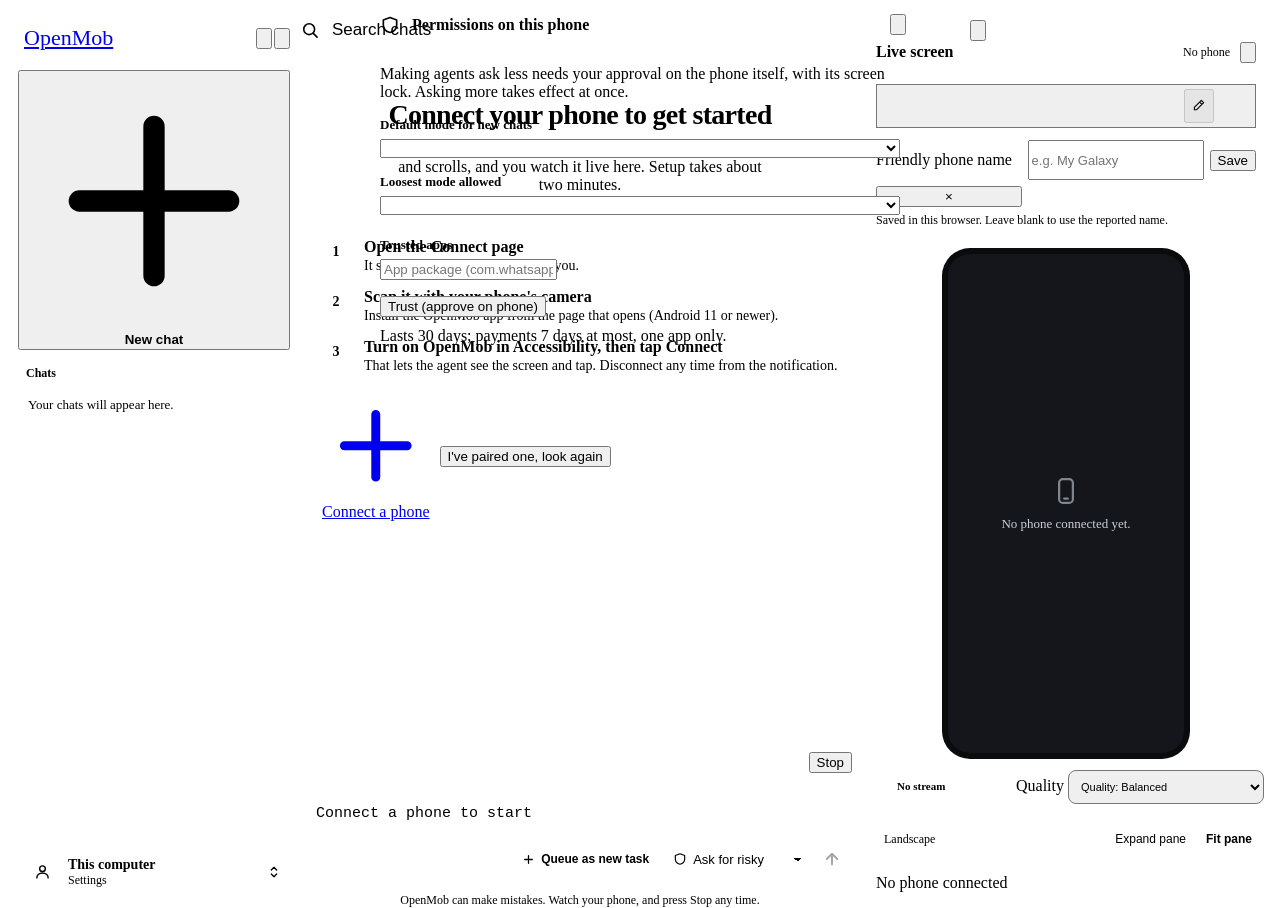
==== openmob/static/index.html @ 6496c49d "UI review fixes: honest invite-only access, screen-data disclosure, consent before Accessibility - L" ====
<!doctype html>
<html lang="en">
<head>
<meta charset="utf-8">
<meta name="viewport" content="width=device-width, initial-scale=1">
<title>OpenMob</title>
<link rel="preconnect" href="https://fonts.googleapis.com">
<link rel="preconnect" href="https://fonts.gstatic.com" crossorigin>
<link href="https://fonts.googleapis.com/css2?family=Inter:wght@400;500;600;700&family=JetBrains+Mono:wght@400;500&family=Playfair+Display:wght@600&display=swap" rel="stylesheet">
<script>try { const t = localStorage.getItem("openmob.theme"); if (t === "light" || t === "dark") document.documentElement.dataset.theme = t; } catch {}</script>
<link rel="stylesheet" href="/static/ds.css">
<style>
  /* ---------- dashboard ---------- */
  html, body { height: 100%; }
  body { display: flex; flex-direction: column; overflow: hidden; }
  .topbar { flex: none; position: relative; z-index: 30; }
  .spacer { flex: 1; }
  .topbar .select { width: auto; min-height: 38px; font-size: 14px; }
  /* The phone picker sits above the phone panel and matches the screen panel's width. */
  .device-slot { width: 100%; }
  .device-slot .select { width: 100%; }
  .nav-label { display: inline; }
  .menu { position: relative; }
  .menu summary { list-style: none; }
  .menu summary::-webkit-details-marker { display: none; }
  .menu-items { position: fixed; right: var(--gutter); top: 60px; min-width: 248px; max-width: calc(100vw - 2 * var(--gutter)); background: var(--surface); border: 1px solid var(--line); border-radius: var(--r); padding: 6px; box-shadow: var(--shadow-lg); z-index: 40; }
  .menu-items button, .menu-items a { display: flex; align-items: center; gap: 10px; width: 100%; text-align: left; padding: 8px 10px; border: 0; background: transparent; border-radius: 8px; cursor: pointer; color: var(--fg); text-decoration: none; font-size: 14px; }
  .menu-items button:hover, .menu-items a:hover { background: var(--surface-2); }
  .menu-items svg { width: 16px; height: 16px; color: var(--muted); flex: none; }
  .menu-items hr { border: 0; border-top: 1px solid var(--line); margin: 6px 4px; }
  .menu-items .who { padding: 8px 10px; color: var(--muted); font-size: 13px; overflow-wrap: anywhere; }

  /* Like Claude: a full-height sidebar (logo, toggle and search at its top, its border running top to
     bottom), and the main column with its own top bar. Collapsed, only a "show sidebar" button remains. */
  .app { flex: 1; display: flex; min-height: 0; }
  .main { flex: 1; display: flex; flex-direction: column; min-width: 0; min-height: 0; }
  .layout { flex: 1; display: flex; min-height: 0; position: relative; }
  /* No box around the top of the chat: the top bar floats on the chat's own background. */
  .main > .topbar { background: transparent; border-bottom: 0; }
  .tip.tip-right:hover::after, .tip.tip-right:focus-visible::after { left: auto; right: 0; }
  .panel-head { min-height: 40px; }
  .side-head { display: flex; align-items: center; gap: 2px; min-height: 40px; margin: -2px 0 4px 6px; }
  .side-head .brand { font-size: 22px; }
  /* Tooltips (dark chip with the shortcut), like Claude's "Show sidebar ⌘B". */
  .tip { position: relative; }
  .tip:hover::after, .tip:focus-visible::after { content: attr(data-tip) "   " attr(data-kbd); white-space: pre; position: absolute; top: calc(100% + 6px); left: 0; z-index: 70; padding: 5px 9px; border-radius: 8px; background: var(--fg); color: var(--bg); font-size: 12.5px; font-weight: 500; line-height: 1.3; pointer-events: none; box-shadow: var(--shadow); }
  .side-head .tip:last-child:hover::after, .side-head .tip:last-child:focus-visible::after { left: auto; right: 0; }

  /* Sidebar: saved chats and the developer API */
  .sidebar { width: 272px; flex: none; border-right: 1px solid var(--line); background: var(--sidebar); display: flex; flex-direction: column; padding: 12px 10px; gap: 8px; min-height: 0; }
  .sidebar.hidden { display: none; }
  .new-chat { justify-content: flex-start; font-weight: 600; }
  .developer-link { flex: none; justify-content: flex-start; }
  .side-label { color: var(--faint); font-size: 12px; font-weight: 600; margin: 8px 8px 0; }
  .chat-list { flex: 1; overflow-y: auto; display: flex; flex-direction: column; gap: 2px; min-height: 0; margin: 0 -2px; padding: 0 2px; }
  .chat-item { display: flex; align-items: center; gap: 2px; border-radius: 10px; min-width: 0; }
  .chat-item:hover, .chat-item.active { background: var(--surface-2); }
  .chat-open { flex: 1; min-width: 0; text-align: left; border: 0; background: transparent; padding: 8px 10px; border-radius: 10px; cursor: pointer; }
  .chat-item .title { font-size: 14px; white-space: nowrap; overflow: hidden; text-overflow: ellipsis; }
  .chat-item.active .title { font-weight: 600; }
  .chat-item .sub { font-size: 12px; color: var(--faint); white-space: nowrap; overflow: hidden; text-overflow: ellipsis; }
  .chat-item .act { visibility: hidden; border: 0; background: transparent; cursor: pointer; color: var(--faint); width: 30px; height: 30px; border-radius: 8px; display: inline-flex; align-items: center; justify-content: center; flex: none; }
  .chat-item .act svg { width: 15px; height: 15px; }
  .chat-item:hover .act, .chat-item.active .act, .chat-item:focus-within .act { visibility: visible; }
  .chat-item .act:hover { color: var(--fg); background: var(--surface); }
  .chat-item .act.del:hover { color: var(--bad); }
  @media (hover: none) { .chat-item .act { visibility: visible; } }
  .side-empty { color: var(--faint); font-size: 13px; padding: 8px 10px; }
  .side-foot { border-top: 1px solid var(--line); padding-top: 8px; display: grid; gap: 2px; }
  /* Search dialog (the 🔍 in the header, or ⌘K / Ctrl+K), like Claude's. */
  .search-overlay { position: fixed; inset: 0; z-index: 60; background: var(--overlay); display: flex; align-items: flex-start; justify-content: center; padding: 12vh var(--gutter) var(--gutter); }
  .search-dialog { width: min(720px, 100%); max-height: 70vh; display: flex; flex-direction: column; background: var(--surface); border: 1px solid var(--line); border-radius: var(--r-lg); box-shadow: var(--shadow-lg); overflow: hidden; }
  .search-head { display: flex; align-items: center; gap: 12px; padding: 14px 14px 14px 20px; border-bottom: 1px solid var(--line); }
  .search-head > svg { width: 20px; height: 20px; color: var(--faint); flex: none; }
  .search-head input { flex: 1; min-width: 0; border: 0; background: transparent; font-size: 17px; outline: none; padding: 6px 0; }
  .search-head input::placeholder { color: var(--faint); }
  .search-head input::-webkit-search-cancel-button { display: none; }
  .search-results { overflow-y: auto; padding: 8px; }
  .search-row { display: flex; align-items: center; gap: 12px; width: 100%; padding: 10px 12px; border: 0; border-radius: 10px; background: transparent; text-align: left; cursor: pointer; color: var(--fg); }
  .search-row[aria-selected="true"] { background: var(--surface-2); }
  .search-row > svg { width: 18px; height: 18px; color: var(--muted); flex: none; }
  .search-row .t { flex: 1; min-width: 0; white-space: nowrap; overflow: hidden; text-overflow: ellipsis; font-size: 15px; }
  .search-row .when { color: var(--faint); font-size: 13px; flex: none; }
  .search-row .enter { display: none; color: var(--faint); flex: none; }
  .search-row .enter svg { width: 16px; height: 16px; }
  .search-row[aria-selected="true"] .when { display: none; }
  .search-row[aria-selected="true"] .enter { display: inline-flex; }
  .search-empty { color: var(--faint); font-size: 14px; padding: 14px 12px; }
  @media (max-width: 560px) { .search-overlay { padding-top: 8px; } .search-dialog { max-height: 82vh; } }
  /* Account button (bottom left, like Claude): opens the account and settings menu upward. */
  .account-btn { display: flex; align-items: center; gap: 10px; padding: 8px; border-radius: 12px; cursor: pointer; color: var(--fg); }
  .account-btn:hover, .menu.account[open] .account-btn { background: var(--surface-2); }
  .acct-avatar { width: 32px; height: 32px; border-radius: 50%; background: var(--accent); color: var(--accent-ink); display: inline-flex; align-items: center; justify-content: center; font-weight: 700; font-size: 14px; flex: none; }
  .acct-avatar svg { width: 17px; height: 17px; }
  .acct-text { flex: 1; min-width: 0; display: grid; line-height: 1.25; }
  .acct-name { font-size: 14px; font-weight: 600; white-space: nowrap; overflow: hidden; text-overflow: ellipsis; }
  .acct-sub { font-size: 12px; color: var(--faint); }
  .account-btn .chev { color: var(--faint); display: inline-flex; }
  .account-btn .chev svg { width: 16px; height: 16px; }
  .menu.account .menu-items { position: absolute; top: auto; right: 0; left: 0; bottom: calc(100% + 6px); min-width: 0; max-width: none; }
  .menu.account .who { display: none; }
  .menu-label { padding: 4px 10px 2px; color: var(--faint); font-size: 12px; font-weight: 600; }
  /* "New phone added": a pairing the owner should notice, with one-click Remove. */
  .new-phone { position: fixed; top: 64px; right: var(--gutter); width: min(420px, calc(100vw - 2 * var(--gutter))); z-index: 45; background: var(--surface); border-color: var(--warn); box-shadow: var(--shadow-lg); flex-wrap: wrap; }
  .new-phone > svg { color: var(--warn); }
  .new-phone .np-text { flex: 1; min-width: 180px; }
  .new-phone .np-text b { display: block; overflow-wrap: anywhere; }
  .new-phone .np-text span { color: var(--muted); font-size: 13px; }
  .new-phone .np-actions { display: flex; gap: 8px; margin-left: auto; }
  .side-link { display: flex; align-items: center; gap: 10px; padding: 8px 10px; border-radius: 10px; color: var(--fg); text-decoration: none; font-size: 14px; }
  .side-link:hover { background: var(--surface-2); }
  .side-link svg { width: 17px; height: 17px; color: var(--muted); flex: none; }
  .side-link span.txt { flex: 1; min-width: 0; }
  .side-link small { display: block; color: var(--faint); font-size: 12px; }
  .count.warn { background: var(--warn-soft); color: var(--warn); }

  /* Conversation */
  .chat { flex: 1; display: flex; flex-direction: column; min-width: 0; }
  .thread { flex: 1; overflow-y: auto; padding: 24px var(--gutter) 8px; }
  .column { max-width: 760px; margin: 0 auto; }
  .note { text-align: center; color: var(--faint); font-size: 12px; margin: 10px 0 18px; }
  .turn { margin: 0 0 30px; }
  .user { display: flex; justify-content: flex-end; margin: 0 0 14px; }
  .user > div { background: var(--accent-soft); color: var(--fg); padding: 10px 14px; border-radius: 18px 18px 6px 18px; max-width: min(80%, 560px); overflow-wrap: anywhere; white-space: pre-wrap; }
  .user.reply { margin: 10px 0; }
  .user.reply > div { font-size: 14px; padding: 7px 12px; }
  .user.correction > div { background: var(--surface); border: 1px dashed var(--accent-line); }
  .user .tag { display: block; font-size: 11px; font-weight: 600; color: var(--accent); text-transform: uppercase; letter-spacing: .04em; margin-bottom: 2px; white-space: normal; }
  .agent { display: grid; grid-template-columns: 30px 1fr; gap: 12px; align-items: start; }
  .avatar { width: 30px; height: 30px; border-radius: 9px; background: var(--surface); border: 1px solid var(--line); color: var(--accent); display: flex; align-items: center; justify-content: center; }
  .avatar svg { width: 18px; height: 18px; }
  .avatar.spin svg { animation: spin 2.4s linear infinite; }
  @keyframes spin { to { transform: rotate(360deg); } }
  .body { min-width: 0; padding-top: 3px; }
  .turn-head { display: flex; align-items: center; gap: 8px; flex-wrap: wrap; min-height: 24px; }
  .text { overflow-wrap: anywhere; white-space: pre-wrap; margin-top: 8px; }
  .text.error { color: var(--bad); }
  .text.ask { font-weight: 600; }
  .live { display: flex; align-items: center; gap: 8px; color: var(--muted); font-size: 14px; margin-top: 8px; overflow-wrap: anywhere; }
  .live .bar-anim { width: 18px; height: 3px; border-radius: 2px; background: var(--accent); flex: none; animation: om-pulse 1.2s ease-in-out infinite; }
  .live .dots::after { content: "…"; animation: blink 1.2s steps(3) infinite; }
  @keyframes blink { 50% { opacity: .3; } }
  details.steps summary { cursor: pointer; color: var(--muted); font-size: 13px; list-style: none; display: inline-flex; gap: 8px; align-items: center; user-select: none; border-radius: 8px; padding: 2px 4px 2px 0; }
  details.steps summary:hover { color: var(--fg); }
  details.steps summary::-webkit-details-marker { display: none; }
  details.steps summary .chev { width: 14px; height: 14px; transition: transform .15s; }
  details.steps[open] summary .chev { transform: rotate(90deg); }
  .step-list { margin: 10px 0 4px 3px; padding: 2px 0 2px 14px; border-left: 2px solid var(--line); display: flex; flex-direction: column; gap: 5px; }
  .step { font-size: 13px; color: var(--muted); overflow-wrap: anywhere; }
  .step b { font-weight: 600; color: var(--fg); margin-right: 4px; }
  .step.err { color: var(--bad); }
  .answers { display: flex; gap: 8px; margin-top: 10px; flex-wrap: wrap; align-items: center; }
  .answers .or { color: var(--muted); font-size: 13px; }
  .callout.confirm { margin-top: 10px; }
  .memory-note { margin-top: 12px; padding: 12px 14px; border-radius: var(--r); background: var(--surface); border: 1px solid var(--line); font-size: 14px; display: grid; grid-template-columns: 20px 1fr; gap: 4px 10px; }
  .memory-note > svg { width: 18px; height: 18px; color: var(--accent); margin-top: 2px; }
  .memory-note .msg { overflow-wrap: anywhere; }
  .memory-note .answers, .memory-note .more { grid-column: 2; }
  .memory-note .answers { margin-top: 4px; }
  .memory-note .more { font-size: 13px; color: var(--muted); }
  .memory-note .more a { color: var(--accent); text-decoration: none; }
  .memory-note.pending { border-color: var(--accent-line); background: var(--accent-soft); }
  .foot { display: flex; align-items: center; gap: 2px; margin-top: 6px; color: var(--faint); font-size: 12px; flex-wrap: wrap; }
  .foot button { border: 0; background: transparent; color: var(--faint); cursor: pointer; width: 30px; height: 30px; border-radius: 8px; display: inline-flex; align-items: center; justify-content: center; }
  .foot button svg { width: 16px; height: 16px; }
  .foot button:hover { background: var(--surface-2); color: var(--fg); }
  .foot .fb.on { color: var(--accent); background: var(--accent-soft); }
  .foot .tokens { margin-left: 8px; font-variant-numeric: tabular-nums; }

  /* Empty and first-run states */
  .empty { max-width: 640px; margin: 10vh auto 0; text-align: center; }
  .empty h1 { font-size: 28px; line-height: 1.2; font-weight: 650; letter-spacing: -.025em; margin: 0 0 8px; }
  .empty > p { color: var(--muted); margin: 0 auto 22px; max-width: 48ch; }
  .chips { display: flex; flex-wrap: wrap; gap: 8px; justify-content: center; }
  .chips button { border: 1px solid var(--line); background: var(--surface); border-radius: var(--r-pill); padding: 8px 14px; cursor: pointer; color: var(--muted); font-size: 14px; text-align: left; }
  .chips button:hover { color: var(--fg); border-color: var(--line-strong); }
  .onboard { text-align: left; background: var(--surface); border: 1px solid var(--line); border-radius: var(--r-lg); padding: 22px; box-shadow: var(--shadow); margin-top: 6px; }
  .onboard ol { list-style: none; margin: 0 0 18px; padding: 0; display: grid; gap: 14px; counter-reset: step; }
  .onboard li { display: grid; grid-template-columns: 30px 1fr; gap: 12px; counter-increment: step; }
  .onboard li::before { content: counter(step); width: 28px; height: 28px; border-radius: 50%; background: var(--accent-soft); color: var(--accent); font-weight: 700; font-size: 14px; display: flex; align-items: center; justify-content: center; }
  .onboard li b { display: block; }
  .onboard li span { color: var(--muted); font-size: 14px; }
  .onboard .row { display: flex; gap: 10px; flex-wrap: wrap; align-items: center; }
  .onboard .row .muted { font-size: 13px; }
  .offline-callout { margin: 0 auto 20px; max-width: 640px; text-align: left; }

  /* Task bar: the running task's state, right above the composer */
  .taskbar { max-width: 760px; margin: 0 auto 8px; display: flex; align-items: center; gap: 10px; padding: 8px 8px 8px 12px; border: 1px solid var(--line); border-radius: var(--r); background: var(--surface); box-shadow: var(--shadow-sm); font-size: 14px; }
  .taskbar.warn { border-color: color-mix(in srgb, var(--warn) 45%, transparent); background: var(--warn-soft); }
  .taskbar .task-now { flex: 1; min-width: 0; white-space: nowrap; overflow: hidden; text-overflow: ellipsis; color: var(--muted); }
  .taskbar .task-meta { color: var(--faint); font-size: 13px; white-space: nowrap; font-variant-numeric: tabular-nums; }

  /* Composer */
  .composer-wrap { padding: 8px var(--gutter) 12px; flex: none; }
  .composer { max-width: 760px; margin: 0 auto; background: var(--surface); border: 1px solid var(--line-strong); border-radius: var(--r-xl); padding: 12px 10px 8px 16px; box-shadow: var(--shadow); transition: border-color .12s, box-shadow .12s; }
  .composer:focus-within { border-color: var(--accent); box-shadow: 0 0 0 3px var(--accent-soft), var(--shadow); }
  .composer textarea { width: 100%; border: 0; outline: 0; background: transparent; resize: none; min-height: 26px; max-height: 200px; padding: 2px 0; line-height: 1.5; font-size: 15px; }
  .composer textarea:focus-visible { outline: 0; }
  .composer textarea::placeholder { color: var(--faint); }
  .bar { display: flex; align-items: center; gap: 6px; margin-top: 6px; }
  .bar .hint { color: var(--muted); font-size: 12px; flex: 1; min-width: 0; overflow-wrap: anywhere; }
  .queue-toggle { border: 1px solid var(--line-strong); background: transparent; color: var(--muted); border-radius: var(--r-pill); padding: 4px 10px; font-size: 12px; font-weight: 600; cursor: pointer; white-space: nowrap; display: inline-flex; gap: 6px; align-items: center; }
  .queue-toggle svg { width: 13px; height: 13px; }
  .queue-toggle[aria-pressed="true"] { background: var(--accent-soft); color: var(--accent); border-color: var(--accent-line); }
  .model { appearance: none; -webkit-appearance: none; border: 0; background: transparent; color: var(--muted); padding: 6px 22px 6px 8px; border-radius: 8px; cursor: pointer; font-size: 13px; max-width: min(40vw, 180px); text-overflow: ellipsis; background-image: linear-gradient(45deg, transparent 50%, currentColor 50%), linear-gradient(135deg, currentColor 50%, transparent 50%); background-position: right 10px top 55%, right 6px top 55%; background-size: 4px 4px; background-repeat: no-repeat; }
  .model:hover { background-color: var(--surface-2); color: var(--fg); }
  .model optgroup { font-style: normal; font-weight: 600; }
  .mic { width: 36px; height: 36px; border-radius: 50%; border: 0; background: transparent; color: var(--muted); cursor: pointer; display: flex; align-items: center; justify-content: center; flex: none; }
  .mic svg { width: 19px; height: 19px; }
  .mic:hover { background: var(--surface-2); color: var(--fg); }
  .mic.rec { background: var(--bad); color: #fff; animation: blink 1.2s infinite; }
  .mic.busy { opacity: .5; cursor: progress; }
  .mic:disabled { opacity: .3; cursor: default; }
  .send { width: 36px; height: 36px; border-radius: 50%; border: 0; background: var(--accent); color: var(--accent-ink); cursor: pointer; display: flex; align-items: center; justify-content: center; flex: none; }
  .send svg { width: 18px; height: 18px; }
  .send:disabled { opacity: .35; cursor: default; }
  .send.stop { background: var(--fg); color: var(--bg); }
  .disclaimer { text-align: center; color: var(--faint); font-size: 12px; margin-top: 8px; }

  /* Permission mode picker, next to the model picker (like Claude Code's mode menu): when the phone
     asks you before acting. One mode per chat; the phone's default comes from its settings. */
  .mode-wrap { position: relative; flex: none; }
  .mode-chip { display: inline-flex; align-items: center; gap: 6px; border: 0; background: transparent; color: var(--muted); padding: 6px 8px; border-radius: 8px; cursor: pointer; font-size: 13px; white-space: nowrap; }
  .mode-chip:hover, .mode-chip[aria-expanded="true"] { background: var(--surface-2); color: var(--fg); }
  .mode-chip svg { width: 14px; height: 14px; flex: none; }
  .mode-chip.never { background: var(--warn-soft); color: var(--warn); font-weight: 600; }
  .mode-menu { position: fixed; width: min(360px, calc(100vw - 24px)); max-height: calc(100dvh - 24px); overflow-y: auto; overscroll-behavior: contain; background: var(--surface); border: 1px solid var(--line); border-radius: var(--r); box-shadow: var(--shadow-lg); padding: 6px; z-index: 40; }
  .mode-menu .mm-head { position: sticky; top: -6px; z-index: 1; display: flex; align-items: baseline; gap: 8px; padding: 6px 10px; background: var(--surface); border-bottom: 1px solid var(--line); }
  .mode-menu .mm-head b { font-size: 13px; }
  .mode-menu .mm-head span { color: var(--faint); font-size: 12px; margin-left: auto; }
  .mode-item { display: grid; grid-template-columns: 1fr auto 18px; column-gap: 10px; row-gap: 1px; align-items: center; width: 100%; text-align: left; padding: 8px 10px; border: 0; background: transparent; border-radius: 8px; cursor: pointer; color: var(--fg); font: inherit; }
  .mode-item:hover, .mode-item:focus-visible { background: var(--surface-2); outline: 0; }
  .mode-item .t { font-size: 14px; font-weight: 500; grid-column: 1; grid-row: 1; }
  .mode-item .d { font-size: 12px; color: var(--muted); grid-column: 1 / 3; grid-row: 2; line-height: 1.35; }
  .mode-item .k { font-size: 12px; color: var(--faint); grid-column: 3; grid-row: 1; text-align: right; font-variant-numeric: tabular-nums; }
  .mode-item .side { grid-column: 2; grid-row: 1; display: inline-flex; align-items: center; gap: 6px; }
  .mode-item .ck { width: 16px; height: 16px; color: var(--accent); }
  .mode-item .tag { font-size: 11px; color: var(--faint); border: 1px solid var(--line-strong); border-radius: var(--r-pill); padding: 0 6px; }
  .mode-menu hr { border: 0; border-top: 1px solid var(--line); margin: 6px 4px; }
  .mode-never { display: grid; grid-template-columns: 1fr auto; column-gap: 10px; row-gap: 6px; align-items: center; padding: 8px 10px; border-radius: 8px; }
  .mode-never.on { background: var(--warn-soft); }
  .mode-never .t { font-size: 14px; font-weight: 500; }
  .mode-never .d { font-size: 12px; color: var(--muted); grid-column: 1 / -1; line-height: 1.35; }
  .mode-never .spans { grid-column: 1 / -1; display: flex; gap: 6px; flex-wrap: wrap; }
  .mode-never .money { grid-column: 1 / -1; display: flex; gap: 8px; align-items: flex-start; font-size: 13px; }
  .mode-never .money input { margin-top: 2px; }
  .mode-never .money-warn { grid-column: 1 / -1; font-size: 12px; color: var(--warn); line-height: 1.35; }
  .mode-never .spans button[aria-pressed="true"] { background: var(--accent-soft); border-color: var(--accent-line); color: var(--accent); }
  .mode-status { margin: 6px 4px 2px; font-size: 13px; }
  .mode-status:empty { display: none; }
  .mode-foot { position: sticky; bottom: -6px; display: flex; justify-content: space-between; align-items: center; gap: 8px; padding: 8px 10px 6px; color: var(--faint); font-size: 12px; background: var(--surface); border-top: 1px solid var(--line); }
  .mode-foot button { border: 0; background: transparent; color: var(--accent); cursor: pointer; font: inherit; padding: 0; }
  .text.ask { white-space: pre-line; }
  #neverChip { border: 0; cursor: pointer; font: inherit; font-size: 12px; font-weight: 600; order: 9; width: 100%; justify-content: center; min-height: 26px; }
  .panel-head { flex-wrap: wrap; flex: none; }
  .panel-head h2 { white-space: nowrap; }
  .mode-foot button { white-space: nowrap; }
  /* Phone permission settings (from the mode menu or the live panel). */
  .perm-dialog { width: min(560px, 100%); }
  .perm-body { overflow-y: auto; padding: 16px 20px 20px; display: grid; gap: 16px; }
  .perm-body h3 { font-size: 13px; margin: 0 0 6px; color: var(--muted); font-weight: 600; }
  .perm-row { display: flex; gap: 10px; align-items: center; flex-wrap: wrap; }
  .perm-row .select { width: auto; flex: 1; min-width: 160px; }
  .trusted-list { display: grid; gap: 6px; }
  .trusted-item { display: flex; align-items: center; gap: 10px; padding: 8px 10px; border: 1px solid var(--line); border-radius: 10px; font-size: 13px; }
  .trusted-item .grow { flex: 1; min-width: 0; overflow-wrap: anywhere; }
  .trusted-item .sub { color: var(--muted); font-size: 12px; display: block; }
  .trusted-add { display: grid; gap: 8px; }
  .trusted-add .kinds { display: flex; gap: 12px; flex-wrap: wrap; }
  @media (max-width: 560px) {
    .taskbar { flex-wrap: wrap; }
    .taskbar .task-now { order: 9; flex-basis: 100%; }
    .taskbar .task-meta { margin-left: auto; }
  }

  /* Live screen panel */
  .panel { width: 380px; flex: none; border-left: 1px solid var(--line); background: var(--surface); padding: 24px 16px 16px; overflow-y: auto; display: flex; flex-direction: column; gap: 12px; }
  .panel { transition: width 200ms ease-out; }
  .panel.hidden { display: none; }
  .panel.landscape-expanded { width: min(58vw, 860px); max-width: calc(100vw - 320px); }
  .app:has(> .sidebar:not(.hidden)) .panel.landscape-expanded { max-width: max(380px, calc(100vw - 592px)); }
  .panel > :not(.screen-stage) { flex-shrink: 0; }
  .panel-head { display: flex; align-items: center; gap: 10px; }
  .panel-head h2 { font-size: 16px; font-weight: 600; margin: 0; flex: 1; }
  .panel-head .pill { font-size: 12px; }
  .device-slot { position: relative; }
  .device-slot::after { content: ""; position: absolute; right: 15px; top: 18px; width: 7px; height: 7px; border-right: 1.5px solid var(--muted); border-bottom: 1.5px solid var(--muted); transform: rotate(45deg); pointer-events: none; }
  .device-slot:has(.select[hidden])::after { display: none; }
  .device-slot .select { min-height: 44px; padding-right: 84px; font-size: 13px; text-overflow: ellipsis; appearance: none; }
  .device-slot .icon-btn { position: absolute; right: 42px; top: 5px; width: 30px; height: 34px; min-height: 34px; color: var(--muted); }
  .phone-name-form { display: grid; grid-template-columns: minmax(0, 1fr) auto auto; gap: 6px; align-items: center; }
  .phone-name-form small { grid-column: 1 / -1; }
  .phone-name-form .input { min-height: 34px; font-size: 13px; }
  /* Size the entire phone to the space between the picker and controls, including landscape frames. */
  .screen-stage { flex: 1; min-height: 180px; display: grid; place-items: center; padding: 8px 8px 16px; }
  .phone { background: #0a0b0d; border-radius: 28px; padding: 6px; box-shadow: var(--shadow-lg), inset 0 0 0 1px rgba(255,255,255,.12); width: 260px; max-width: 100%; }
  .phone-screen { position: relative; aspect-ratio: var(--screen-aspect, 9 / 19); border-radius: 22px; overflow: hidden; background: #14161b; }
  .phone img, .phone canvas { position: absolute; inset: 0; width: 100%; height: 100%; object-fit: contain; display: block; background: #14161b; }
  .phone-screen.blank img, .phone-screen.blank canvas { display: none; }
  /* Stream measurements and quality live together, outside the phone's screen. */
  .screen-meta { display: grid; grid-template-columns: minmax(0, 1fr) auto; align-items: center; gap: 10px; width: 100%; padding: 8px; border: 1px solid var(--line); border-radius: 10px; background: var(--surface-2); }
  .screen-info { min-width: 0; color: var(--muted); font-size: 11px; font-variant-numeric: tabular-nums; line-height: 1.6; overflow-wrap: anywhere; }
  .stream-status { display: flex; align-items: center; gap: 7px; }
  .stream-status::before { content: ""; width: 6px; height: 6px; border-radius: 50%; background: var(--faint); flex: none; }
  .screen-info[data-state="active"] .stream-status::before { background: var(--ok); }
  .screen-info[data-state="paused"] .stream-status::before { background: var(--warn); }
  .stream-detail { display: block; margin-left: 13px; white-space: nowrap; }
  .screen-info b { font-weight: 600; color: var(--fg); }
  .screen-quality { min-width: 0; }
  .screen-meta .select { width: 196px; max-width: 100%; min-height: 34px; padding: 4px 8px; font-size: 11px; border-radius: 8px; }
  .landscape-layout { grid-column: 1 / -1; display: flex; align-items: center; flex-wrap: wrap; gap: 8px; padding-top: 10px; border-top: 1px solid var(--line); }
  .landscape-layout > span { flex: 1; color: var(--muted); font-size: 12px; }
  .layout-toggle { display: flex; gap: 2px; padding: 3px; border: 1px solid var(--line); border-radius: 9px; }
  .layout-toggle button { border: 0; border-radius: 6px; padding: 5px 9px; background: transparent; font-size: 12px; color: var(--muted); cursor: pointer; white-space: nowrap; }
  .layout-toggle button[aria-pressed="true"] { background: var(--surface); color: var(--fg); box-shadow: var(--shadow-sm); font-weight: 600; }
  .screen-notice { border-radius: 10px; padding: 10px 12px; color: var(--warn); background: var(--warn-soft); font-size: 12px; overflow-wrap: anywhere; }
  .phone-notices { display: grid; gap: 8px; }
  .phone-notices:not(:has(> :not([hidden]))) { display: none; }
  .phone-notices .pill { justify-self: start; max-width: 100%; white-space: normal; text-align: left; }
  @media (max-width: 360px) {
    .screen-meta { grid-template-columns: minmax(0, 1fr); }
    .screen-meta .select { width: 100%; }
  }
  .screen-overlay { position: absolute; inset: 0; display: flex; flex-direction: column; align-items: center; justify-content: center; gap: 10px; padding: 20px; text-align: center; color: #c9ced8; font-size: 13px; }
  .screen-overlay svg { width: 30px; height: 30px; opacity: .6; }
  .status { display: flex; align-items: center; gap: 8px; font-weight: 600; font-size: 14px; }
  .dot { width: 9px; height: 9px; border-radius: 50%; background: var(--faint); flex: none; }
  .dot.idle { background: var(--ok); }
  .dot.running { background: var(--accent); animation: blink 1.2s infinite; }
  .dot.asking { background: var(--warn); }
  .dot.offline { background: var(--bad); }
  .panel-info { display: grid; gap: 2px; }
  .panel-info:not(:has(small:not(:empty))) { display: none; }
  .panel small { display: block; color: var(--muted); font-size: 12px; overflow-wrap: anywhere; }
  .panel small:empty { display: none; }

  .scrim { position: fixed; inset: 0; background: var(--overlay); z-index: 45; }
  @media (max-width: 900px) {
    .sidebar { position: fixed; left: 0; top: 0; bottom: 0; z-index: 50; box-shadow: var(--shadow-lg); width: min(300px, 86vw); }
    .panel { position: fixed; right: 0; top: 0; bottom: 0; z-index: 50; box-shadow: var(--shadow-lg); width: min(400px, 100vw); }
    .panel.landscape-expanded, .app:has(> .sidebar:not(.hidden)) .panel.landscape-expanded { width: 100vw; max-width: 100vw; }
    .nav-label { display: none; }
  }
  @media (max-width: 560px) {
    .topbar { gap: 4px; padding-left: 10px; padding-right: 10px; }
    .brand { font-size: 20px; }
    .thread { padding-top: 16px; }
    .empty { margin-top: 4vh; }
    .empty h1 { font-size: 23px; }
    .onboard { padding: 16px; }
    .bar { flex-wrap: wrap; }
    .bar .hint { flex-basis: 100%; order: 9; }
    .bar .model { margin-right: auto; }
    .disclaimer { display: none; }
  }
  /* Shown when the dashboard can't reach its server at all (Mac asleep, IP changed, server stopped). */
  .server-down { position: fixed; top: 12px; left: 50%; transform: translateX(-50%); z-index: 60; width: min(560px, calc(100vw - 32px)); box-shadow: var(--shadow-lg); }
  .server-down b { display: block; }
</style>
</head>
<body>
<div class="app">
<div class="callout warn server-down" id="serverDown" role="status" aria-live="polite" hidden>
  <svg viewBox="0 0 24 24" fill="none" stroke="currentColor" stroke-width="2" stroke-linecap="round" stroke-linejoin="round"><path d="M12 3l9.5 17h-19zM12 10v4M12 17.5v.01"/></svg>
  <div><b id="serverDownTitle">Can't reach your OpenMob server</b><span id="serverDownText"></span></div>
</div>
<nav class="sidebar" id="sidebar" aria-label="Chats">
  <div class="side-head">
    <a class="brand" href="/" id="home"><span class="brand-text">OpenMob</span></a>
    <div class="spacer"></div>
    <button class="btn btn-ghost icon-btn tip" id="sidebarToggle" type="button" data-tip="Hide sidebar" data-kbd="⌘B" aria-label="Hide sidebar" aria-controls="sidebar" aria-expanded="true">
      <svg viewBox="0 0 24 24" fill="none" stroke="currentColor" stroke-width="1.8" stroke-linejoin="round"><rect x="3.5" y="4.5" width="17" height="15" rx="2.5"/><path d="M9.5 4.5v15"/></svg>
    </button>
    <button class="btn btn-ghost icon-btn tip" id="searchOpen" type="button" data-tip="Search" data-kbd="⌘K" aria-label="Search chats" aria-haspopup="dialog">
      <svg viewBox="0 0 24 24" fill="none" stroke="currentColor" stroke-width="1.9" stroke-linecap="round"><circle cx="11" cy="11" r="6.5"/><path d="M16 16l4.5 4.5"/></svg>
    </button>
  </div>
    <button class="btn new-chat" id="newChat" type="button">
      <svg viewBox="0 0 24 24" fill="none" stroke="currentColor" stroke-width="2" stroke-linecap="round"><path d="M12 5v14M5 12h14"/></svg>New chat
    </button>
    <input class="input chat-search" id="chatSearch" type="search" placeholder="Search chats" aria-label="Search chats" hidden>
    <div class="side-label" id="chatsLabel">Chats</div>
    <div class="chat-list" id="chatList" aria-labelledby="chatsLabel"></div>
    <a class="btn btn-ghost developer-link" id="developerLink" title="Connect your own agent or app to control your phone." href="/developer" hidden><svg viewBox="0 0 24 24" fill="none" stroke="currentColor" stroke-width="2" stroke-linecap="round" stroke-linejoin="round"><path d="M8 8l-4 4 4 4M16 8l4 4-4 4"/></svg>Developer API</a>
    <div class="side-foot">
      <details class="menu account" id="menu">
        <summary class="account-btn" aria-label="Account and settings" title="Account and settings">
          <span class="acct-avatar" id="acctAvatar" aria-hidden="true"><svg viewBox="0 0 24 24" fill="none" stroke="currentColor" stroke-width="2" stroke-linecap="round" stroke-linejoin="round"><circle cx="12" cy="8" r="4"/><path d="M4 21c0-4 3.6-7 8-7s8 3 8 7"/></svg></span>
          <span class="acct-text"><span class="acct-name" id="acctName">This computer</span><span class="acct-sub" id="acctSub">Settings</span></span>
          <span class="count warn" id="memoryBadge" hidden></span>
          <span class="chev" aria-hidden="true"><svg viewBox="0 0 24 24" fill="none" stroke="currentColor" stroke-width="2" stroke-linecap="round" stroke-linejoin="round"><path d="M8 9l4-4 4 4M8 15l4 4 4-4"/></svg></span>
        </summary>
        <div class="menu-items" role="menu">
          <div class="who" id="who" hidden></div>
          <a id="memoryLink" href="/memory"><svg viewBox="0 0 24 24" fill="none" stroke="currentColor" stroke-width="2" stroke-linecap="round" stroke-linejoin="round"><path d="M12 3l2.6 5.3 5.9.9-4.3 4.1 1 5.8L12 16.4 6.8 19.1l1-5.8L3.5 9.2l5.9-.9z"/></svg>What I've learned</a>
          <a id="connectPhone" href="/connect"><svg viewBox="0 0 24 24" fill="none" stroke="currentColor" stroke-width="2" stroke-linecap="round" stroke-linejoin="round"><path d="M12 5v14M5 12h14"/></svg>Connect a phone</a>
          <a id="phonesLink" href="/phones" hidden><svg viewBox="0 0 24 24" fill="none" stroke="currentColor" stroke-width="2" stroke-linecap="round" stroke-linejoin="round"><rect x="6.5" y="2.5" width="11" height="19" rx="3"/><path d="M10.5 18h3"/></svg>Your phones</a>
          <a id="adminLink" href="/admin" hidden><svg viewBox="0 0 24 24" fill="none" stroke="currentColor" stroke-width="2" stroke-linecap="round" stroke-linejoin="round"><path d="M12 3l8 3v6c0 4.5-3.4 8-8 9-4.6-1-8-4.5-8-9V6z"/></svg>Admin</a>
          <hr>
          <div class="menu-label">Preferences</div>
          <button id="themeToggle" type="button"><svg viewBox="0 0 24 24" fill="none" stroke="currentColor" stroke-width="2" stroke-linecap="round" stroke-linejoin="round"><circle cx="12" cy="12" r="4"/><path d="M12 2v2M12 20v2M4.9 4.9l1.4 1.4M17.7 17.7l1.4 1.4M2 12h2M20 12h2M4.9 19.1l1.4-1.4M17.7 6.3l1.4-1.4"/></svg><span class="lbl">Theme: system</span></button>
          <button id="speakToggle" type="button"><svg viewBox="0 0 24 24" fill="none" stroke="currentColor" stroke-width="2" stroke-linecap="round" stroke-linejoin="round"><path d="M11 5L6 9H3v6h3l5 4z"/><path d="M15.5 8.5a5 5 0 010 7"/></svg><span class="lbl">Speak replies: off</span></button>
          <button id="rescan" type="button"><svg viewBox="0 0 24 24" fill="none" stroke="currentColor" stroke-width="2" stroke-linecap="round" stroke-linejoin="round"><path d="M21 12a9 9 0 11-3-6.7L21 8"/><path d="M21 3v5h-5"/></svg><span class="lbl">Find phones</span></button>
          <hr id="signoutRule" hidden>
          <button id="signout" type="button" hidden><svg viewBox="0 0 24 24" fill="none" stroke="currentColor" stroke-width="2" stroke-linecap="round" stroke-linejoin="round"><path d="M9 21H5a2 2 0 01-2-2V5a2 2 0 012-2h4"/><path d="M16 17l5-5-5-5M21 12H9"/></svg><span class="lbl">Sign out</span></button>
        </div>
      </details>
    </div>
</nav>
<div class="main">
<header class="topbar">
  <button class="btn btn-ghost icon-btn tip" id="sidebarShow" type="button" data-tip="Show sidebar" data-kbd="⌘B" aria-label="Show sidebar" aria-controls="sidebar" hidden>
    <svg viewBox="0 0 24 24" fill="none" stroke="currentColor" stroke-width="1.8" stroke-linejoin="round"><rect x="3.5" y="4.5" width="17" height="15" rx="2.5"/><path d="M9.5 4.5v15"/></svg>
  </button>
  <div class="spacer"></div>
  <button class="btn btn-ghost icon-btn tip tip-right" id="panelToggle" type="button" data-tip="Show screen" data-kbd="⌘\" aria-label="Show phone screen" aria-controls="panel" hidden>
    <svg viewBox="0 0 24 24" fill="none" stroke="currentColor" stroke-width="1.8" stroke-linejoin="round"><rect x="3.5" y="4.5" width="17" height="15" rx="2.5"/><path d="M14.5 4.5v15"/></svg>
  </button>
</header>
<div class="callout new-phone" id="newPhone" role="status" aria-live="polite" hidden></div>

<div class="layout">
  <div class="scrim" id="scrim" hidden></div>
  <div class="search-overlay" id="searchOverlay" hidden>
    <div class="search-dialog" role="dialog" aria-modal="true" aria-label="Search chats">
      <div class="search-head">
        <svg viewBox="0 0 24 24" fill="none" stroke="currentColor" stroke-width="1.9" stroke-linecap="round" aria-hidden="true"><circle cx="11" cy="11" r="6.5"/><path d="M16 16l4.5 4.5"/></svg>
        <input id="searchInput" type="search" placeholder="Search chats" aria-label="Search chats" autocomplete="off" aria-controls="searchResults">
        <button class="btn btn-ghost icon-btn" id="searchClose" type="button" aria-label="Close search">
          <svg viewBox="0 0 24 24" fill="none" stroke="currentColor" stroke-width="2" stroke-linecap="round"><path d="M6 6l12 12M18 6L6 18"/></svg>
        </button>
      </div>
      <div class="search-results" id="searchResults" role="listbox" aria-label="Chats"></div>
    </div>
  </div>
  <div class="search-overlay" id="permOverlay" hidden>
    <div class="search-dialog perm-dialog" role="dialog" aria-modal="true" aria-labelledby="permTitle">
      <div class="search-head">
        <svg viewBox="0 0 24 24" fill="none" stroke="currentColor" stroke-width="2" stroke-linecap="round" stroke-linejoin="round" aria-hidden="true"><path d="M12 3l8 3v6c0 4.5-3.4 8-8 9-4.6-1-8-4.5-8-9V6z"/></svg>
        <b id="permTitle" style="flex:1;font-size:16px">Permissions on this phone</b>
        <button class="btn btn-ghost icon-btn" id="permClose" type="button" aria-label="Close permissions">
          <svg viewBox="0 0 24 24" fill="none" stroke="currentColor" stroke-width="2" stroke-linecap="round"><path d="M6 6l12 12M18 6L6 18"/></svg>
        </button>
      </div>
      <div class="perm-body">
        <p class="muted small" style="margin:0">Making agents ask less needs your approval on the phone itself, with its screen lock. Asking more takes effect at once.</p>
        <div>
          <h3><label for="permDefault">Default mode for new chats</label></h3>
          <div class="perm-row"><select class="select" id="permDefault"></select></div>
        </div>
        <div>
          <h3><label for="permCeiling">Loosest mode allowed</label></h3>
          <div class="perm-row"><select class="select" id="permCeiling"></select></div>
          <p class="muted small" id="permNever" style="margin:6px 0 0"></p>
        </div>
        <div>
          <h3>Trusted apps</h3>
          <div class="trusted-list" id="trustedList"></div>
          <form class="trusted-add" id="trustedAdd">
            <div class="perm-row">
              <input class="input" id="trustedApp" placeholder="App package (com.whatsapp) or category (messaging)" aria-label="App package or category" required>
            </div>
            <div class="kinds" id="trustedKinds"></div>
            <div class="perm-row"><button class="btn btn-sm" type="submit">Trust (approve on phone)</button><span class="muted small">Lasts 30 days; payments 7 days at most, one app only.</span></div>
          </form>
        </div>
        <div class="callout warn" id="permPending" hidden>
          <svg viewBox="0 0 24 24" fill="none" stroke="currentColor" stroke-width="2" stroke-linecap="round"><rect x="6.5" y="2.5" width="11" height="19" rx="3"/><path d="M10.5 18h3"/></svg>
          <div><b>Approve on your phone</b><span id="permPendingText"></span></div>
        </div>
        <div class="error" id="permError" role="alert"></div>
      </div>
    </div>
  </div>
  <section class="chat" aria-label="Conversation">
    <div class="thread" id="thread" aria-live="polite"><div class="column" id="column"></div></div>
    <div class="composer-wrap">
      <div class="taskbar" id="taskBar" hidden role="status">
        <span class="pill dotted" id="taskPill"></span>
        <span class="task-now" id="taskNow"></span>
        <span class="task-meta" id="taskMeta"></span>
        <button class="btn btn-sm" id="stopTask" type="button" title="Stop the running task (and anything queued)">Stop</button>
      </div>
      <form class="composer" id="composer">
        <textarea id="text" rows="1" placeholder="Tell your phone what to do…" aria-label="Request"></textarea>
        <div class="bar">
          <span class="hint" id="hint" aria-live="polite"></span>
          <button class="queue-toggle" id="queueToggle" type="button" aria-pressed="false" hidden title="Off: your message corrects the running task. On: it runs as a new task afterwards.">
            <svg viewBox="0 0 24 24" fill="none" stroke="currentColor" stroke-width="2.4" stroke-linecap="round"><path d="M12 5v14M5 12h14"/></svg>Queue as new task
          </button>
          <div class="mode-wrap" id="modeWrap">
            <button class="mode-chip" id="modeChip" type="button" aria-haspopup="menu" aria-expanded="false" aria-controls="modeMenu" title="Permission mode: when your phone asks you before acting">
              <svg viewBox="0 0 24 24" fill="none" stroke="currentColor" stroke-width="2" stroke-linecap="round" stroke-linejoin="round"><path d="M12 3l8 3v6c0 4.5-3.4 8-8 9-4.6-1-8-4.5-8-9V6z"/></svg><span id="modeLabel">Auto</span>
            </button>
            <div class="mode-menu" id="modeMenu" role="menu" aria-label="Permission mode" hidden></div>
          </div>
          <select class="model" id="model" aria-label="Model for this phone" title="Model for this phone's next task"></select>
          <!-- Dictation mic hidden for now: delete style="display:none" to bring it back. -->
          <button class="mic" id="mic" type="button" aria-label="Dictate" title="Dictate (Whisper)" style="display:none">
            <svg viewBox="0 0 24 24" fill="none" stroke="currentColor" stroke-width="2" stroke-linecap="round" stroke-linejoin="round"><rect x="9" y="3" width="6" height="11" rx="3"/><path d="M5 11a7 7 0 0 0 14 0M12 18v3"/></svg>
          </button>
          <button class="send" id="send" type="submit" aria-label="Send"></button>
        </div>
      </form>
      <div class="disclaimer">OpenMob can make mistakes. Watch your phone, and press Stop any time.</div>
    </div>
  </section>

</div>
</div>
  <aside class="panel" id="panel" aria-label="Phone screen">
    <div class="panel-head"><h2>Live screen</h2><span class="pill" id="liveBadge">Connecting</span><button class="btn btn-ghost icon-btn tip tip-right" id="panelHide" type="button" data-tip="Hide screen" data-kbd="⌘\" aria-label="Hide phone screen" aria-controls="panel" aria-expanded="true"><svg viewBox="0 0 24 24" fill="none" stroke="currentColor" stroke-width="1.8" stroke-linejoin="round"><rect x="3.5" y="4.5" width="17" height="15" rx="2.5"/><path d="M14.5 4.5v15"/></svg></button></div>
    <div class="device-slot">
      <select class="select" id="device" aria-label="Phone"></select>
      <button class="btn btn-ghost icon-btn" id="renamePhone" type="button" aria-label="Name this phone" title="Set a friendly name in this browser" disabled><svg viewBox="0 0 24 24" fill="none" stroke="currentColor" stroke-width="1.8" stroke-linecap="round" stroke-linejoin="round"><path d="M4 20h4L20 8l-4-4L4 16zM13 7l4 4"/></svg></button>
    </div>
    <form class="phone-name-form" id="phoneNameForm" hidden>
      <label class="sr-only" for="phoneName">Friendly phone name</label>
      <input class="input" id="phoneName" maxlength="60" placeholder="e.g. My Galaxy" autocomplete="off">
      <button class="btn btn-sm" type="submit">Save</button>
      <button class="btn btn-ghost icon-btn" id="phoneNameCancel" type="button" aria-label="Cancel phone rename">×</button>
      <small>Saved in this browser. Leave blank to use the reported name.</small>
    </form>
    <div class="screen-stage" id="screenStage">
      <div class="phone">
        <div class="phone-screen blank" id="phoneScreen">
          <img id="screen" alt="Live view of your phone's screen">
          <canvas id="screenVideo" hidden aria-label="Live video of your phone's screen"></canvas>
          <div class="screen-overlay" id="screenOverlay">
            <svg viewBox="0 0 24 24" fill="none" stroke="currentColor" stroke-width="1.8" stroke-linecap="round"><rect x="6.5" y="2.5" width="11" height="19" rx="3"/><path d="M10.5 18h3"/></svg>
            <span id="screenMsg">Connecting…</span>
          </div>
        </div>
      </div>
    </div>
    <div class="phone-notices">
      <button class="pill warn" id="neverChip" type="button" hidden title="Agents act on this phone without asking. Click to change."></button>
      <div class="screen-notice" id="screenNotice" role="status" hidden></div>
    </div>
    <div class="screen-meta">
      <span class="screen-info" id="screenInfo" role="note"></span>
      <div class="screen-quality">
        <label class="sr-only" for="screenQuality">Quality</label>
        <select class="select" id="screenQuality" aria-label="Live screen quality" title="Live screen quality">
          <option value="sharp">Sharp</option>
          <option value="balanced">Balanced</option>
          <option value="saver">Data saver</option>
        </select>
      </div>
      <div class="landscape-layout" id="landscapeLayout" hidden>
        <span>Landscape</span>
        <div class="layout-toggle" role="group" aria-label="Landscape screen layout">
          <button id="landscapeExpand" type="button" aria-pressed="false" title="Widen the phone pane for a larger landscape view">Expand pane</button>
          <button id="landscapeFit" type="button" aria-pressed="true" title="Keep the phone pane compact and fit the whole screen inside">Fit pane</button>
        </div>
      </div>
    </div>
    <span class="sr-only" id="state" role="status" aria-live="polite">Connecting…</span>
    <div class="panel-info">
      <small id="sessionTokens"></small>
    </div>
  </aside>
</div>

<script>
const token = new URLSearchParams(location.search).get("t") || "";
const $ = (id) => document.getElementById(id);
const el = (tag, cls, text) => {  // all dynamic text goes in as textContent, never HTML
  const node = document.createElement(tag);
  if (cls) node.className = cls;
  if (text !== undefined) node.textContent = text;
  return node;
};
// Static SVG icons (constants written here, never user content).
const ICONS = {
  mark: '<svg viewBox="0 0 24 24" fill="none" stroke="currentColor" stroke-width="2.2" stroke-linecap="round"><path d="M12 2v6M12 16v6M2 12h6M16 12h6M4.9 4.9l4.3 4.3M14.8 14.8l4.3 4.3M4.9 19.1l4.3-4.3M14.8 9.2l4.3-4.3"/></svg>',
  chev: '<svg class="chev" viewBox="0 0 24 24" fill="none" stroke="currentColor" stroke-width="2.4" stroke-linecap="round" stroke-linejoin="round"><path d="M9 6l6 6-6 6"/></svg>',
  up: '<svg viewBox="0 0 24 24" fill="none" stroke="currentColor" stroke-width="2.6" stroke-linecap="round" stroke-linejoin="round"><path d="M12 19V5M5 12l7-7 7 7"/></svg>',
  stop: '<svg viewBox="0 0 24 24" fill="currentColor"><rect x="6.5" y="6.5" width="11" height="11" rx="2"/></svg>',
  up_thumb: '<svg viewBox="0 0 24 24" fill="none" stroke="currentColor" stroke-width="2" stroke-linecap="round" stroke-linejoin="round"><path d="M7 10v11H4V10zM7 10l4-7a2.5 2.5 0 0 1 2.5 3L13 10h5.6a2 2 0 0 1 2 2.4l-1.4 7A2 2 0 0 1 17.2 21H7"/></svg>',
  down_thumb: '<svg viewBox="0 0 24 24" fill="none" stroke="currentColor" stroke-width="2" stroke-linecap="round" stroke-linejoin="round"><path d="M17 14V3h3v11zM17 14l-4 7a2.5 2.5 0 0 1-2.5-3l.5-4H5.4a2 2 0 0 1-2-2.4l1.4-7A2 2 0 0 1 6.8 3H17"/></svg>',
  copy: '<svg viewBox="0 0 24 24" fill="none" stroke="currentColor" stroke-width="2" stroke-linecap="round" stroke-linejoin="round"><rect x="9" y="9" width="12" height="12" rx="2"/><path d="M5 15V5a2 2 0 0 1 2-2h8"/></svg>',
  retry: '<svg viewBox="0 0 24 24" fill="none" stroke="currentColor" stroke-width="2" stroke-linecap="round" stroke-linejoin="round"><path d="M3 12a9 9 0 0 1 15.5-6.2L21 8M21 3v5h-5M21 12a9 9 0 0 1-15.5 6.2L3 16M3 21v-5h5"/></svg>',
  edit: '<svg viewBox="0 0 24 24" fill="none" stroke="currentColor" stroke-width="2" stroke-linecap="round" stroke-linejoin="round"><path d="M4 20h4L19 9l-4-4L4 16z"/></svg>',
  trash: '<svg viewBox="0 0 24 24" fill="none" stroke="currentColor" stroke-width="2" stroke-linecap="round" stroke-linejoin="round"><path d="M4 7h16M10 11v6M14 11v6M6 7l1 13h10l1-13M9 7V4h6v3"/></svg>',
  star: '<svg viewBox="0 0 24 24" fill="none" stroke="currentColor" stroke-width="2" stroke-linejoin="round"><path d="M12 3l2.6 5.3 5.9.9-4.3 4.1 1 5.8L12 16.4 6.8 19.1l1-5.8L3.5 9.2l5.9-.9z"/></svg>',
  code: '<svg viewBox="0 0 24 24" fill="none" stroke="currentColor" stroke-width="2" stroke-linecap="round" stroke-linejoin="round"><path d="M8 8l-4 4 4 4M16 8l4 4-4 4"/></svg>',
  phone: '<svg viewBox="0 0 24 24" fill="none" stroke="currentColor" stroke-width="2" stroke-linecap="round"><rect x="6.5" y="2.5" width="11" height="19" rx="3"/><path d="M10.5 18h3"/></svg>',
  alert: '<svg viewBox="0 0 24 24" fill="none" stroke="currentColor" stroke-width="2" stroke-linecap="round" stroke-linejoin="round"><path d="M12 3l9.5 17h-19zM12 10v4M12 17.5v.01"/></svg>',
  plus: '<svg viewBox="0 0 24 24" fill="none" stroke="currentColor" stroke-width="2" stroke-linecap="round"><path d="M12 5v14M5 12h14"/></svg>',
};
const icon = (name, cls) => {
  const holder = document.createElement("span");
  holder.innerHTML = ICONS[name];  // static constant above, not user content
  const svg = holder.firstChild;
  if (cls) svg.classList.add(cls);
  return svg;
};
const EXAMPLES = [
  "Open YouTube and search for lofi music",
  "Turn on dark mode in Settings",
  "Set a timer for 10 minutes",
  "Find an Italian restaurant rated 4+ stars nearby on Maps",
];

let accounts = false;
let deviceId = null;
let modelChanging = false;
let deviceCount = 0;
let phoneChoices = [];
let last = null;            // latest status snapshot
let lastSignature = "";     // re-render only when something changed
let pendingNotes = new Set();  // ids of memory suggestions still waiting for Keep/Dismiss
const checkedNotes = new Set();  // suggestion ids we've already looked up once
let lastChatId = null;
let modelLabels = {};
let openSteps = new Set();  // task ids whose step list the user expanded
let screenError = "";
let screenMode = "";        // "video" (H.264 on the canvas) or "jpeg" (frames in the <img>)
let hasFrame = false;       // something is on the live-screen surface for this phone
let queueNext = false;      // "Queue as new task" is on for the next send
let speak = false;
let lastSpokenSeq = 0;
try { speak = localStorage.getItem("openmob.speak") === "1"; } catch {}
const withToken = (path) => token ? `${path}${path.includes("?") ? "&" : "?"}t=${encodeURIComponent(token)}` : path;

// ---------- server ----------

async function api(path, opts = {}) {
  const res = await fetch(path, { ...opts, headers: { "X-OpenMob-Token": token, ...(opts.headers || {}) } });
  if (res.status === 401) {
    if (accounts) location.href = "/login?next=" + encodeURIComponent(location.pathname);
    throw new Error(accounts ? "Signed out." : "Bad token: open the link printed by `openmob run`.");
  }
  if (!res.ok) {
    let detail = res.statusText;
    try { detail = (await res.json()).detail || detail; } catch {}
    throw new Error(detail);
  }
  return res.headers.get("content-type")?.includes("json") ? res.json() : res;
}

async function checkAccount() {
  try {
    const me = await (await fetch("/api/auth/me")).json();
    accounts = !!me.accounts;
    if (accounts && !me.email) {
      location.href = "/login?next=" + encodeURIComponent(location.pathname);
      return false;
    }
    if (accounts) {
      $("who").textContent = me.email;
      $("who").hidden = $("signout").hidden = $("signoutRule").hidden = false;
      $("adminLink").hidden = !me.admin;
      $("developerLink").hidden = !me.accounts;
      $("acctAvatar").textContent = (me.email || "?").trim()[0].toUpperCase();
      $("acctName").textContent = me.email;
      $("acctSub").textContent = me.admin ? "Admin" : "Signed in";
      $("connectPhone").href = "/connect";
      $("phonesLink").hidden = false;
    } else {
      $("connectPhone").href = `/connect?t=${encodeURIComponent(token)}`;
    }
  } catch {}
  return true;
}

// Models, grouped by provider. Older servers send neither `provider` nor `available`:
// those models are Anthropic's and usable.
const shortModel = (label) => label.replace(/\s*\(.*\)$/, "");
// The closed picker shows only the model's name; "add an API key" stays on the options in the list.
// (A disabled option is only ever selected when the phone already uses a model whose key is missing.)
const NEEDS_KEY = " · add an API key";
function syncModelLabel() {
  for (const o of $("model").options) {
    const name = o.dataset.name || o.textContent;
    o.textContent = o.disabled && !o.selected ? name + NEEDS_KEY : name;
  }
}
const PROVIDERS = { anthropic: "Anthropic", openai: "OpenAI", google: "Google", gemini: "Google", mistral: "Mistral", xai: "xAI", openrouter: "OpenRouter", local: "Local" };
const providerName = (p) => PROVIDERS[(p || "anthropic").toLowerCase()] || (p.charAt(0).toUpperCase() + p.slice(1));
async function loadModels() {
  try {
    const m = await api("/api/models");
    modelLabels = Object.fromEntries(m.models.map((x) => [x.id, x.label]));
    const groups = new Map();
    for (const x of m.models) {
      const name = providerName(x.provider);
      if (!groups.has(name)) groups.set(name, []);
      groups.get(name).push(x);
    }
    const option = (x) => {
      const usable = x.available !== false;
      const o = el("option", "", shortModel(x.label) + (usable ? "" : NEEDS_KEY));
      o.value = x.id;
      o.dataset.name = shortModel(x.label);
      o.disabled = !usable;
      if (!usable) o.title = `Add a ${providerName(x.provider)} API key to use this model.`;
      return o;
    };
    // One provider: a flat list, as before. Several: one labelled group each.
    $("model").replaceChildren(...(groups.size < 2 ? m.models.map(option) : [...groups].map(([name, list]) => {
      const g = document.createElement("optgroup");
      const none = list.every((x) => x.available === false);
      g.label = none ? `${name} (add an API key)` : name;
      g.append(...list.map(option));
      return g;
    })));
    $("model").value = m.default;
    syncModelLabel();
    const locked = m.models.filter((x) => x.available === false).length;
    $("model").title = locked ? `Model for this phone's next task. ${locked} more model${locked === 1 ? "" : "s"} unlock when you add that provider's API key.` : "Model for this phone's next task";
  } catch {}
}

function phoneNickname(id) {
  try { return id ? localStorage.getItem(`openmob.phoneName.${id}`) || "" : ""; } catch { return ""; }
}
function reportedPhoneName(value) {
  // Tidy lower-case reported words while preserving mixed-case names and model codes.
  const brands = { samsung: "Samsung", google: "Google", motorola: "Motorola", oneplus: "OnePlus", xiaomi: "Xiaomi", oppo: "OPPO", vivo: "vivo", huawei: "Huawei", nokia: "Nokia", sony: "Sony" };
  return (value || "").trim().split(/\s+/).map(word => Object.hasOwn(brands, word.toLowerCase()) ? brands[word.toLowerCase()]
    : /^[a-z]+$/.test(word) ? word[0].toUpperCase() + word.slice(1) : word).join(" ");
}
function deviceLabel(d) {
  const model = reportedPhoneName(d.model);
  const name = phoneNickname(d.id) || reportedPhoneName(d.name);
  if (name && name !== model) return model ? `${name} (${model})` : name;
  // Model codes aren't marketing names. Keep the code and make its purpose clear.
  const code = model.match(/^(.+?)\s+((?:SM-|GT-|CPH|XT)\S+)$/i);
  return code ? `${code[1]} phone (${code[2]})` : model || "Android phone";
}

async function loadDevices(rescan = false) {
  try {
    const devices = await api(`/api/devices${rescan ? "?rescan=true" : ""}`);
    phoneChoices = devices;
    deviceCount = devices.length;
    // Every paired phone is listed; one that hasn't connected since the server started can't be picked yet.
    const usable = devices.filter((d) => d.session !== false);
    $("device").replaceChildren(...devices.map((d) => {
      const o = el("option", "", `${deviceLabel(d)}${d.online ? "" : " · offline"}`);
      o.value = d.id;
      o.disabled = d.session === false;
      return o;
    }));
    $("device").hidden = !devices.length;
    $("renamePhone").disabled = !usable.length;
    showNewPhone(devices);
    if (!usable.length) { deviceId = null; render(null); return; }
    if (!usable.some((d) => d.id === deviceId)) { deviceId = (usable.find((d) => d.online) || usable[0]).id; resetScreen(); }
    $("device").value = deviceId;
    $("device").title = deviceLabel(usable.find((d) => d.id === deviceId));
  } catch (e) { $("state").textContent = e.message; }
}

$("renamePhone").onclick = () => {
  const phone = phoneChoices.find((d) => d.id === deviceId);
  if (!phone) return;
  $("phoneNameForm").dataset.device = phone.id;
  $("phoneNameForm").hidden = false;
  $("phoneName").value = phoneNickname(phone.id) || (phone.name !== phone.model ? phone.name : "") || "";
  $("phoneName").focus();
  $("phoneName").select();
};
const closePhoneName = () => { $("phoneNameForm").hidden = true; $("renamePhone").focus(); };
$("phoneNameCancel").onclick = closePhoneName;
$("phoneNameForm").onkeydown = (e) => { if (e.key === "Escape") { e.preventDefault(); closePhoneName(); } };
$("phoneNameForm").onsubmit = async (e) => {
  e.preventDefault();
  const id = $("phoneNameForm").dataset.device;
  try {
    const key = `openmob.phoneName.${id}`, value = $("phoneName").value.trim().slice(0, 60);
    value ? localStorage.setItem(key, value) : localStorage.removeItem(key);
  } catch { alert("The name couldn't be saved in this browser."); return; }
  closePhoneName();
  await loadDevices();
};

// "New phone added: SM-S948U1" for a pairing in the last 15 minutes that this browser hasn't
// acknowledged, with one-click Remove (each pairing is also in the account's audit log).
const SEEN_PAIRINGS = "openmob.seenPairings";
function seenPairings() {
  try { return JSON.parse(localStorage.getItem(SEEN_PAIRINGS) || "[]"); } catch { return []; }
}
function markPairingSeen(tag) {
  try { localStorage.setItem(SEEN_PAIRINGS, JSON.stringify(seenPairings().concat(tag).slice(-50))); } catch {}
}
function showNewPhone(devices) {
  const box = $("newPhone");
  const now = Date.now() / 1000;
  const seen = seenPairings();
  const fresh = accounts && ([...devices].sort((a, b) => (b.paired_at || 0) - (a.paired_at || 0)).find((d) => d.trusted_for_approvals === false) ||
    devices.find((d) => d.paired_at && now - d.paired_at < 900 && !seen.includes(`${d.id}:${d.paired_at}`)));
  if (!fresh) { box.hidden = true; return; }
  const untrusted = fresh.trusted_for_approvals === false;
  const tag = `${fresh.id}:${fresh.paired_at}:${untrusted}`;
  if (box.dataset.tag === tag && !box.hidden) return;
  box.dataset.tag = tag;
  const mins = Math.round((now - fresh.paired_at) / 60);
  const text = el("div", "np-text");
  text.append(el("b", "", `New phone added: ${fresh.name || fresh.model}`),
              el("span", "", `Paired ${mins < 1 ? "just now" : mins < 120 ? `${mins} min ago` : "earlier"}. ` +
                (untrusted ? "It can't approve actions on your other phones until you trust it. Not yours? Remove it."
                           : "If this wasn't you, remove it.")));
  const remove = el("button", "btn btn-sm btn-danger", "Remove");
  remove.type = "button";
  remove.setAttribute("aria-label", `Remove ${fresh.name || fresh.model} from your account`);
  remove.onclick = async () => {
    remove.disabled = true;
    try { await api(`/api/devices/${encodeURIComponent(fresh.id)}/revoke`, { method: "POST" }); box.hidden = true; }
    catch (e) { remove.disabled = false; alert(e.message); }
    loadDevices();
  };
  const ok = el("button", untrusted ? "btn btn-sm btn-primary" : "btn btn-sm", untrusted ? "Trust for approvals" : "It's mine");
  ok.type = "button";
  ok.onclick = async () => {
    if (untrusted) {
      ok.disabled = true;
      try { await api(`/api/devices/${encodeURIComponent(fresh.id)}/trust`, { method: "POST" }); }
      catch (e) { ok.disabled = false; alert(e.message); return; }
    }
    // The same key showNewPhone looks up (id:paired_at): a different one never matched, so the
    // banner came back on the next refresh.
    markPairingSeen(`${fresh.id}:${fresh.paired_at}`);
    box.hidden = true;
    loadDevices();
  };
  const actions = el("div", "np-actions");
  actions.append(ok, remove);
  const mark = document.createElementNS("http://www.w3.org/2000/svg", "svg");
  mark.setAttribute("viewBox", "0 0 24 24");
  mark.innerHTML = '<rect x="6.5" y="2.5" width="11" height="19" rx="3" fill="none" stroke="currentColor" stroke-width="2"/><path d="M10.5 18h3" stroke="currentColor" stroke-width="2" stroke-linecap="round"/>';
  box.replaceChildren(mark, text, actions);
  box.hidden = false;
}

// mode "auto": while a task runs, the message corrects it (or answers its question);
// mode "queue": it becomes a new task that runs afterwards.
async function send(text, mode = "auto") {
  text = text.trim();
  if (!text || !deviceId) return;
  try {
    // The chat's permission mode, when one was picked (else the phone's default applies).
    const body = { text, mode, ...(chatMode() ? { permission_mode: effectiveMode() } : {}) };
    await api(`/api/devices/${deviceId}/command`, { method: "POST", headers: { "Content-Type": "application/json" }, body: JSON.stringify(body) });
    stickToBottom = true;
    pollNow();
  } catch (e) { setHint(e.message); }
}

const stopTask = () => deviceId && api(`/api/devices/${deviceId}/stop`, { method: "POST" }).catch(() => {});

// ---------- conversation ----------

// Group the flat event log into turns: one per task, plus loose system notes.
function buildTurns(log) {
  const items = [];
  const byTask = new Map();
  for (const e of log) {
    if (e.task === null || e.task === undefined) {
      if (e.kind === "status") items.push({ note: e.message });
      continue;
    }
    if (!byTask.has(e.task)) {
      const turn = { id: e.task, events: [] };
      byTask.set(e.task, turn);
      items.push(turn);
    }
    byTask.get(e.task).events.push(e);
  }
  return items;
}

const stripSource = (m) => m.replace(/^\[[^\]]+\]\s*/, "");
const stripSteps = (m) => m.replace(/\s*\(\d+ steps?\)$/, "");
const STEP_KINDS = new Set(["action", "thought", "status", "error"]);
// "type: jazz music" → "Type: jazz music"
const stepText = (e) => e.message.replace(/^(\w+): /, (_, verb) => verb.charAt(0).toUpperCase() + verb.slice(1).replace(/_/g, " ") + ": ");
const isStart = (e) => e.kind === "status" && e.message.startsWith("Working on:");

// queued · running · asking · confirm · done · failed · stopped · unfinished
const STATES = {
  queued: ["Queued", "dotted"],
  running: ["Working", "dotted info live"],
  asking: ["Needs your answer", "dotted warn"],
  confirm: ["Approve on your phone", "dotted warn live"],
  done: ["Done", "ok"],
  failed: ["Failed", "bad"],
  stopped: ["Stopped", ""],
  unfinished: ["Didn't finish", ""],
};
function turnState(turn, s) {
  const final = turn.events.find((e) => e.data && e.data.final);
  if (final) return final.data.cancelled ? "stopped" : final.data.success ? "done" : "failed";
  if (s && s.task_id === turn.id) {
    if (s.state !== "asking") return "running";
    const q = [...turn.events].reverse().find((e) => e.kind === "question");
    return s.question_kind === "confirm" || (q && q.data && q.data.confirm) ? "confirm" : "asking";
  }
  // Not running and no outcome: still waiting its turn, or (in a saved chat) cut off part-way.
  return turn.events.some((e) => isStart(e) || e.kind === "action") ? "unfinished" : "queued";
}
const statePill = (state) => el("span", `pill ${STATES[state][1]}`, STATES[state][0]);

function renderTurn(turn, s) {
  const wrap = el("div", "turn");
  const events = turn.events;
  const heard = events.filter((e) => e.kind === "heard");
  const final = events.find((e) => e.data && e.data.final);
  const usage = events.find((e) => e.kind === "usage");
  const active = s && s.task_id === turn.id;
  const state = turnState(turn, s);

  if (heard[0]) {
    const u = el("div", "user");
    u.append(el("div", "", stripSource(heard[0].message)));
    wrap.append(u);
  }

  const agent = el("div", "agent");
  const avatar = el("div", "avatar");
  avatar.append(icon("mark"));
  if (active && !final) avatar.classList.add("spin");
  const body = el("div", "body");
  agent.append(avatar, body);

  // Head: the task's state, and its steps (everything except the request, questions, answers,
  // corrections, the outcome and tokens) behind a disclosure.
  const steps = events.filter((e) => STEP_KINDS.has(e.kind) && e !== final && !isStart(e));
  const head = el("div", "turn-head");
  if (steps.length) {
    const details = el("details", "steps");
    details.open = openSteps.has(turn.id);
    details.addEventListener("toggle", () => { details.open ? openSteps.add(turn.id) : openSteps.delete(turn.id); });
    const secs = Math.max(0, Math.round((final || events[events.length - 1]).time - events[0].time));
    const n = final && final.data.steps !== undefined ? final.data.steps : steps.filter((e) => e.kind === "action").length;
    const summary = el("summary");
    summary.append(statePill(state), icon("chev"), el("span", "", `${n ? `${n} step${n === 1 ? "" : "s"}` : "Details"} · ${secs}s`));
    details.append(summary);
    const list = el("div", "step-list");
    for (const e of steps) {
      const row = el("div", `step${e.kind === "error" ? " err" : ""}`);
      const m = e.message.match(/^(\w+): ([\s\S]*)$/);
      if (e.kind === "action" && m) {
        row.append(el("b", "", m[1].replace(/_/g, " ")));
        row.append(document.createTextNode(m[2]));
      } else {
        row.textContent = e.message;
      }
      list.append(row);
    }
    details.append(list);
    head.append(details);
  } else {
    head.append(statePill(state));
  }
  body.append(head);

  // Questions, the user's answers and mid-task corrections, in order.
  const extras = events.filter((e) => e.kind === "question" || e.kind === "correction" || (e.kind === "heard" && e !== heard[0]));
  extras.forEach((e, i) => {
    if (e.kind === "question") {
      body.append(el("div", "text ask", e.message));
      const later = extras.slice(i + 1);
      const pending = !later.some((x) => x.kind === "question" || x.kind === "heard");
      if (active && s.state === "asking" && pending) {
        const confirm = state === "confirm";
        if (confirm) {
          const call = el("div", "callout warn confirm");
          const txt = el("div");
          const isPlan = !!(e.data && e.data.approval && e.data.approval.kind === "plan");
          txt.append(el("b", "", isPlan ? "Approve the plan on your phone" : "Approve on your phone"), document.createTextNode(isPlan
            ? "Nothing runs until you approve it there. To change it, type what to change below." : "Your phone shows this step for you to approve. Nothing happens until you do."));
          call.append(icon("phone"), txt);
          body.append(call);
        }
        // confirm_on_phone: only the phone may approve this step, so the dashboard offers no buttons.
        if (confirm && s.confirm_on_phone) return;
        const row = el("div", "answers");
        const yes = el("button", "btn btn-sm btn-primary", confirm ? "Approve" : "Yes");
        const no = el("button", "btn btn-sm", confirm ? "Don't" : "No");
        yes.type = no.type = "button";
        yes.onclick = () => send("yes");
        no.onclick = () => send("no");
        if (confirm) row.append(el("span", "or", "Or answer here:"));
        row.append(yes, no);
        body.append(row);
      }
    } else {
      const correction = e.kind === "correction";
      const u = el("div", `user reply${correction ? " correction" : ""}`);
      const bubble = el("div");
      if (correction) bubble.append(el("span", "tag", "Correction"));
      bubble.append(document.createTextNode(stripSource(e.message)));
      u.append(bubble);
      body.append(u);
    }
  });

  // Memory: what the agent saved, or suggests saving (Keep/Dismiss while it's still pending).
  for (const e of events.filter((x) => x.kind === "memory")) {
    const id = e.data && e.data.note_id;
    const proposed = e.data && e.data.status === "proposed";
    if (proposed && !pendingNotes.has(id) && !checkedNotes.has(id)) {
      checkedNotes.add(id);  // a suggestion that arrived since the last lookup: fetch its state once
      loadPendingNotes().then(() => pollNow());
    }
    const waiting = proposed && pendingNotes.has(id);
    const card = el("div", `memory-note${waiting ? " pending" : ""}`);
    card.append(icon("star"), el("div", "msg", e.message));
    if (waiting) {
      const row = el("div", "answers");
      const keep = el("button", "btn btn-sm btn-primary", "Keep");
      const dismiss = el("button", "btn btn-sm", "Dismiss");
      keep.type = dismiss.type = "button";
      keep.onclick = () => decideNote(id, true);
      dismiss.onclick = () => decideNote(id, false);
      row.append(keep, dismiss);
      card.append(row);
    } else {
      const more = el("div", "more");
      const a = el("a", "", "See what I've learned");
      a.href = withToken("/memory");
      more.append(a);
      card.append(more);
    }
    body.append(card);
  }

  if (final) {
    body.append(el("div", `text${final.data.success ? "" : " error"}`, stripSteps(final.message)));
    const foot = el("div", "foot");
    const copy = el("button");
    copy.append(icon("copy"));
    copy.title = "Copy reply";
    copy.setAttribute("aria-label", "Copy reply");
    copy.onclick = () => navigator.clipboard?.writeText(stripSteps(final.message));
    const retry = el("button");
    retry.append(icon("retry"));
    retry.title = "Run this request again";
    retry.setAttribute("aria-label", "Run this request again");
    retry.onclick = () => heard[0] && send(stripSource(heard[0].message), s && s.task_id ? "queue" : "auto");
    const given = (s && s.feedback && s.feedback[turn.id]) || 0;
    for (const [value, name, title] of [[1, "up_thumb", "Good result"], [-1, "down_thumb", "Bad result"]]) {
      const b = el("button", given === value ? "fb on" : "fb");
      b.append(icon(name));
      b.setAttribute("aria-pressed", String(given === value));
      b.setAttribute("aria-label", title);
      b.title = title;
      b.onclick = async () => {
        const next = given === value ? 0 : value;  // click again to clear
        try {
          await api(`/api/turns/${turn.id}/feedback`, { method: "POST", headers: { "Content-Type": "application/json" }, body: JSON.stringify({ value: next }) });
        } catch (e) { $("hint").dataset.note = e.message; }
        lastSignature = "";
        pollNow();
      };
      foot.append(b);
    }
    foot.append(copy, retry);
    const used = usage && usage.data ? modelTokens(usage.data) : "";
    if (used) foot.append(el("span", "tokens", used));
    body.append(foot);
  } else if (active && s.state !== "asking") {
    const latest = [...steps].reverse().find((e) => e.kind !== "error");
    const live = el("div", "live");
    live.append(el("span", "bar-anim"), el("span", "", latest ? stepText(latest) : "Starting"), el("span", "dots"));
    body.append(live);
  } else if (state === "queued") {
    body.append(el("div", "live", "Waits for the current task to finish."));
  }

  wrap.append(agent);
  return wrap;
}

async function loadPendingNotes() {
  try {
    const notes = (await api("/api/memory")).notes;  // api() returns parsed JSON
    const next = new Set(notes.filter((n) => n.status === "proposed").map((n) => n.id));
    for (const n of notes) checkedNotes.add(n.id);
    if ([...next].join() !== [...pendingNotes].join()) { pendingNotes = next; lastSignature = ""; }
    for (const id of ["memoryBadge"]) {
      $(id).hidden = !next.size;
      $(id).textContent = next.size;
    }
    $("memoryBadge").title = `${next.size} suggestion${next.size === 1 ? "" : "s"} waiting for your OK`;
  } catch {}  // memory is optional on some servers
}

async function decideNote(id, keep) {
  try {
    await api(`/api/memory/${id}`, keep
      ? { method: "PATCH", headers: { "Content-Type": "application/json" }, body: JSON.stringify({ status: "active" }) }
      : { method: "DELETE" });
  } catch (e) { $("hint").dataset.note = e.message; }
  await loadPendingNotes();
  lastSignature = "";
  pollNow();
}

const fmt = (n) => (n || 0) >= 10000 ? `${(n / 1000).toFixed(1)}k` : (n || 0).toLocaleString();
const modelName = (id) => shortModel(modelLabels[id] || id);
// Tokens per model that served them (as reported by the API), optionally only one model. Jev isn't shown.
function modelTokens(u, onlyModel) {
  const entries = Object.entries((u && u.by_model) || {}).filter(([m]) => !onlyModel || m === onlyModel);
  return entries.map(([m, c]) => `${fmt(c.input + c.output)} tokens · ${modelName(m)}`).join("  ·  ");
}

function renderFirstRun() {
  const box = el("div", "empty");
  box.append(el("h1", "", "Connect your phone to get started"));
  box.append(el("p", "", "OpenMob works your Android phone for you: it taps, types and scrolls, and you watch it live here. Setup takes about two minutes."));
  const card = el("div", "onboard");
  const ol = el("ol");
  for (const [title, text] of [
    ["Open the Connect page", "It shows a QR code made just for you."],
    ["Scan it with your phone's camera", "Install the OpenMob app from the page that opens (Android 11 or newer)."],
    ["Turn on OpenMob in Accessibility, then tap Connect", "That lets the agent see the screen and tap. Disconnect any time from the notification."],
  ]) {
    const li = el("li");
    const txt = el("div");
    txt.append(el("b", "", title), el("span", "", text));
    li.append(txt);
    ol.append(li);
  }
  const row = el("div", "row");
  const go = el("a", "btn btn-primary btn-lg");
  go.append(icon("plus"), document.createTextNode("Connect a phone"));
  go.href = $("connectPhone").href;
  const find = el("button", "btn btn-lg", "I've paired one, look again");
  find.type = "button";
  find.onclick = () => loadDevices(true);
  row.append(go, find);
  card.append(ol, row);
  box.append(card);
  return box;
}

function renderEmpty() {
  if (!deviceId) return renderFirstRun();
  const offline = last && last.device && last.device.online === false;
  const box = el("div", "empty");
  if (offline) {
    const call = el("div", "callout warn offline-callout");
    const txt = el("div");
    txt.append(el("b", "", "Your phone is offline"), document.createTextNode("Open the OpenMob app on it and tap Connect. Tasks you send now start when it's back."));
    call.append(icon("alert"), txt);
    box.append(call);
  }
  box.append(el("h1", "", "What can your phone do for you?"));
  box.append(el("p", "", "Just describe a task. The agent handles the taps, swipes, and apps for you in real time."));
  const chips = el("div", "chips");
  for (const t of EXAMPLES) {
    const b = el("button", "", t);
    b.type = "button";
    b.onclick = () => send(t);
    chips.append(b);
  }
  box.append(chips);
  return box;
}

let stickToBottom = true;
$("thread").addEventListener("scroll", () => {
  const t = $("thread");
  stickToBottom = t.scrollHeight - t.scrollTop - t.clientHeight < 80;
});

// The task bar above the composer: what's running now, and how far it got.
function renderTaskBar(s) {
  const bar = $("taskBar");
  if (!s || !s.task_id) { bar.hidden = true; return; }
  const events = s.log.filter((e) => e.task === s.task_id);
  const state = turnState({ id: s.task_id, events }, s);
  const latest = [...events].reverse().find((e) => (e.kind === "action" || e.kind === "status") && !isStart(e));
  const steps = events.filter((e) => e.kind === "action").length;
  const started = (events.find(isStart) || events[0] || { time: Date.now() / 1000 }).time;
  const secs = Math.max(0, Math.round(Date.now() / 1000 - started));
  bar.hidden = false;
  const reconnecting = !!(s.device && s.device.reconnecting);
  bar.classList.toggle("warn", reconnecting || state === "asking" || state === "confirm");
  const [label, cls] = reconnecting ? ["Reconnecting", "dotted warn live"] : STATES[state];
  $("taskPill").className = `pill ${cls}`;
  $("taskPill").textContent = label;
  $("taskNow").textContent = reconnecting ? "Reconnecting to your phone… The task waits up to 45 s for it."
    : state === "confirm" ? "Check your phone to approve the next step."
    : state === "asking" ? (s.question || "Answer below, or type a reply.")
    : latest ? stepText(latest) : (s.current || "Starting…");
  const time = secs >= 60 ? `${Math.floor(secs / 60)}m ${secs % 60}s` : `${secs}s`;
  $("taskMeta").textContent = `${steps} step${steps === 1 ? "" : "s"} · ${time}${s.queued ? ` · ${s.queued} queued` : ""}`;
}

function render(s) {
  last = s;
  const reconnecting = !!(s && s.device && s.device.reconnecting);
  const state = !s ? "offline" : reconnecting ? "asking" : (s.device && s.device.online === false ? "offline" : s.state);
  const confirming = s && s.state === "asking" && (s.question_kind === "confirm" || s.question_kind === "plan");
  $("state").textContent = reconnecting ? "Reconnecting to your phone…" : confirming ? "Approve on your phone" : ({ idle: "Ready", running: "Working", asking: "Waiting for your answer", offline: deviceId ? "Phone offline" : "No phone connected" }[state] || state);
  const sess = s && s.usage && s.usage.session;
  const selected = (s && s.model) || $("model").value;
  const sessionText = modelTokens(sess, selected);
  $("sessionTokens").textContent = sessionText ? `This session: ${sessionText}` : "";
  if (!modelChanging && s && s.model && document.activeElement !== $("model") && $("model").value !== s.model) { $("model").value = s.model; syncModelLabel(); }
  syncPerms(s);
  renderTaskBar(s);
  renderScreenState();
  updateComposer();

  // Rebuild the thread only when the conversation changed.
  const log = s ? s.log : [];
  const signature = `${deviceId}|${log.length ? log[log.length - 1].seq : 0}|${log.length}|${s && s.state}|${s && s.question_kind}|${s && s.queued}|${s && s.task_id}|${s && s.chat_id}|${s && s.device && s.device.online}|${s && s.device && s.device.reconnecting}|${s && s.confirm_on_phone}|${accounts}|${JSON.stringify((s && s.feedback) || {})}`;
  if (signature === lastSignature) return;
  lastSignature = signature;
  // Refresh the sidebar when the open chat changes, or when a task has just finished.
  const chatId = (s && s.chat_id) || null;
  if (chatId !== lastChatId || (s && s.state === "idle")) loadChats();
  lastChatId = chatId;
  const items = buildTurns(log);
  const column = $("column");
  if (!items.some((x) => x.events)) {
    column.replaceChildren(renderEmpty());
  } else {
    column.replaceChildren(...items.map((x) => x.note ? el("div", "note", x.note) : renderTurn(x, s)));
  }
  if (stickToBottom) $("thread").scrollTop = $("thread").scrollHeight;
  speakNew(log);
}

function speakNew(log) {
  const newest = log.length ? log[log.length - 1].seq : 0;
  if (speak && "speechSynthesis" in window) {
    for (const e of log) {
      if (e.seq > lastSpokenSeq && (e.kind === "question" || (e.data && e.data.final))) {
        speechSynthesis.speak(new SpeechSynthesisUtterance(stripSteps(e.message)));
      }
    }
  }
  lastSpokenSeq = Math.max(lastSpokenSeq, newest);
}

// ---------- composer ----------

function updateComposer() {
  const hasText = !!$("text").value.trim();
  const taskOn = !!(last && last.task_id);
  const running = !!(last && last.state === "running");
  const asking = !!(last && last.state === "asking");
  const phoneOnly = asking && last.question_kind === "confirm" && !!last.confirm_on_phone;  // only the phone can approve
  const planning = asking && last.question_kind === "plan";  // approve on the phone, or type changes
  const busy = running && !hasText;  // empty box while working: the button stops
  const btn = $("send");
  const kind = busy ? "stop" : "up";
  if (btn.dataset.icon !== kind) { btn.replaceChildren(icon(kind)); btn.dataset.icon = kind; }
  btn.classList.toggle("stop", busy);
  const sendLabel = queueNext && taskOn ? "Queue as a new task" : running ? "Send correction" : asking ? "Send answer" : "Send";
  btn.setAttribute("aria-label", busy ? "Stop" : sendLabel);
  btn.title = busy ? "Stop the task" : sendLabel;
  btn.disabled = !deviceId || (!busy && (modelChanging || !hasText));
  if (!taskOn && queueNext) queueNext = false;
  $("queueToggle").hidden = !taskOn;
  $("queueToggle").setAttribute("aria-pressed", String(queueNext));
  $("text").placeholder = !deviceId ? "Connect a phone to start" : queueNext && taskOn ? "Describe the next task…"
    : phoneOnly ? "Approve or decline on your phone…" : planning ? "Type changes to the plan, or approve it on your phone…" : asking ? "Type your answer…" : running ? "Correct or add to the current task…" : "Tell your phone what to do…";
  const offline = !last || (last.device && last.device.online === false);
  $("hint").textContent = recorder ? $("hint").dataset.note : !deviceId ? "" : offline ? "Phone is offline." :
    $("hint").dataset.note ? $("hint").dataset.note :
    queueNext && taskOn ? "Runs after the current task finishes." :
    phoneOnly ? "Approve on your phone, or press Stop." :
    planning ? "Approve the plan on your phone, say no to drop it, or type what to change." :
    asking ? "Answer the question above, or say stop." :
    running ? "Messages now correct the running task." : "";
}

$("text").addEventListener("input", () => {
  const t = $("text");
  t.style.height = "auto";
  t.style.height = Math.min(t.scrollHeight, 200) + "px";
  if (!recorder) delete $("hint").dataset.note;
  updateComposer();
});
$("text").addEventListener("keydown", (e) => {
  if (e.key === "Enter" && !e.shiftKey && !e.isComposing) {
    e.preventDefault();
    $("composer").requestSubmit();
  }
});
$("composer").addEventListener("submit", (e) => {
  e.preventDefault();
  if ($("send").classList.contains("stop")) { stopTask(); return; }
  if (modelChanging) return;
  const text = $("text").value;
  const mode = queueNext && last && last.task_id ? "queue" : "auto";
  $("text").value = "";
  $("text").style.height = "auto";
  queueNext = false;
  send(text, mode);
  updateComposer();
});
$("queueToggle").onclick = () => { queueNext = !queueNext; updateComposer(); $("text").focus(); };
$("stopTask").onclick = () => stopTask();
$("model").onchange = async (e) => {
  syncModelLabel();
  if (!deviceId) return;
  const target = deviceId;
  const previous = last && last.model;
  modelChanging = true;
  $("model").disabled = true;
  updateComposer();
  try {
    const r = await api(`/api/devices/${target}/model`, {
      method: "POST", headers: { "Content-Type": "application/json" }, body: JSON.stringify({ model: e.target.value }),
    });
    if (deviceId !== target) return;
    if (last) last.model = r.model;
    $("model").value = r.model;
    const name = shortModel(modelLabels[r.model] || r.model);
    $("hint").dataset.note = r.applies === "now" ? `Using ${name}.` : `${name} applies from the next task.`;
  } catch (err) {
    if (deviceId === target) {
      if (previous) $("model").value = previous;
      setHint(err.message);
    }
  } finally {
    modelChanging = false;
    $("model").disabled = false;
    syncModelLabel();
    updateComposer();
  }
};

// ---------- permission modes: when the phone asks you before acting ----------
// Tightening (asking more) applies at once. Loosening past what the phone allows needs your approval
// on the phone itself, with its screen lock: the dashboard asks for it and waits.

const MODE_ORDER = ["ask", "plan", "auto", "trusted", "never"];
const MODE_TEXT = {
  ask: ["Ask every step", "Ask", "Approve every tap, typed text and app launch on your phone."],
  plan: ["Plan first", "Plan", "Approve a short plan once; asks again only off-plan or to pay."],
  auto: ["Ask for risky", "Ask for risky", "Asks at the final step of sends, deletes and payments you didn't ask for."],
  trusted: ["Trusted apps", "Trusted", "Like Auto, and apps you trust act without asking."],
  never: ["Don't ask", "Don't ask", "No prompts for a while. Purchases (unless you also allowed them) and blocked apps stay off."],
};
const KIND_TEXT = { send: "send", delete: "delete", post: "post", pay: "pay", fill: "autofill" };
const rankOf = (m) => MODE_ORDER.indexOf(m);
const tightestMode = (...ms) => ms.filter((m) => rankOf(m) >= 0).sort((a, b) => rankOf(a) - rankOf(b))[0];
let perms = null;            // the phone's permission settings (from each status poll)
let permView = null;         // GET /permissions: plus categories and whether the phone can approve
let neverSpan = "1h";
let neverMoney = false;      // "Also allow purchases" when enabling Don't ask (off by default, every time)
let modeStatus = "";         // a line in the menu: "Approve on your phone…", "Not approved."
let modeChatSeen = null;     // the chat the mode menu last saw (a new chat's pick moves to its id)
const clock = (t) => new Date(t * 1000).toLocaleTimeString([], { hour: "2-digit", minute: "2-digit" });
const untilText = (t) => (t - Date.now() / 1000 > 86400 ? new Date(t * 1000).toLocaleString([], { weekday: "short", hour: "2-digit", minute: "2-digit" }) : clock(t));

const modeKey = (chat) => `openmob.mode.${deviceId}.${chat || "new"}`;
function chatMode() { try { return localStorage.getItem(modeKey(last && last.chat_id)); } catch { return null; } }
function setChatMode(m) {
  try { m ? localStorage.setItem(modeKey(last && last.chat_id), m) : localStorage.removeItem(modeKey(last && last.chat_id)); } catch {}
  renderMode();
}
// The mode the next message runs in: this chat's pick, else the phone's default, never looser than allowed.
function effectiveMode() {
  const ceiling = (perms && perms.ceiling) || "auto";
  return tightestMode(chatMode() || (perms && perms.default_mode) || "auto", ceiling);
}

function syncPerms(s) {
  const p = s && s.permissions;
  // A new chat got its id: its picked mode moves with it.
  const chat = (s && s.chat_id) || null;
  if (chat && modeChatSeen === null) {
    try {
      const pending = localStorage.getItem(modeKey(null));
      if (pending && !localStorage.getItem(modeKey(chat))) localStorage.setItem(modeKey(chat), pending);
      localStorage.removeItem(modeKey(null));
    } catch {}
  }
  modeChatSeen = chat;
  if (p) perms = p;
  renderMode();
}

function renderMode() {
  const m = effectiveMode();
  const never = m === "never" && perms && perms.never_until;
  const money = perms && perms.never_money ? ", including purchases" : "";
  $("modeLabel").textContent = never ? `Don't ask${money} · until ${clock(perms.never_until)}` : MODE_TEXT[m][1];
  $("modeChip").classList.toggle("never", !!never);
  $("modeChip").title = `Permission mode: ${MODE_TEXT[m][0]}. ${MODE_TEXT[m][2]}`;
  const neverOn = !!(perms && perms.ceiling === "never" && perms.never_until);
  $("neverChip").hidden = !neverOn;
  if (neverOn) $("neverChip").textContent = `Don't ask${perms.never_money ? ", including purchases," : ""} · until ${clock(perms.never_until)}`;
  if (!$("modeMenu").hidden) renderModeMenu();
}

function modeRow(m, n) {
  const [title, , desc] = MODE_TEXT[m];
  const current = effectiveMode() === m;
  const ceiling = (perms && perms.ceiling) || "auto";
  const row = el("button", "mode-item");
  row.type = "button";
  row.setAttribute("role", "menuitemradio");
  row.setAttribute("aria-checked", String(current));
  row.dataset.mode = m;
  const side = el("span", "side");
  if (rankOf(m) > rankOf(ceiling)) side.append(el("span", "tag", "Approve on phone"));
  if (current) {
    const ck = el("span", "ck");
    ck.innerHTML = '<svg viewBox="0 0 24 24" fill="none" stroke="currentColor" stroke-width="2.6" stroke-linecap="round" stroke-linejoin="round"><path d="M5 12.5l4.5 4.5L19 7.5"/></svg>';  // static icon
    side.append(ck);
  }
  row.append(el("span", "t", title), side, el("span", "k", String(n)), el("span", "d", desc));
  row.onclick = () => pickMode(m);
  return row;
}

function renderModeMenu() {
  const menu = $("modeMenu");
  const scrollTop = menu.scrollTop;
  const focused = document.activeElement && document.activeElement.dataset ? document.activeElement.dataset.mode : null;
  const head = el("div", "mm-head");
  head.append(el("b", "", "When should your phone ask you?"), el("span", "", "1–5"));
  const rows = ["ask", "plan", "auto", "trusted"].map((m, i) => modeRow(m, i + 1));
  const neverOn = !!(perms && perms.ceiling === "never" && perms.never_until);
  const box = el("div", `mode-never${neverOn ? " on" : ""}`);
  box.append(el("span", "t", neverOn ? `Don't ask${perms.never_money ? ", including purchases," : ""} · on until ${untilText(perms.never_until)}` : "Don't ask"));
  const action = el("button", `btn btn-sm${neverOn ? "" : " btn-primary"}`, neverOn ? "Turn off" : "Enable");
  action.type = "button";
  action.dataset.mode = "never";
  action.onclick = () => (neverOn ? turnOffNever() : enableNever());
  box.append(action);
  box.append(el("span", "d", neverOn ? (perms.never_money
      ? "Agents act without asking on this phone, including purchases. Autofill and blocked apps stay off. Use it on a test phone."
      : "Agents act without asking on this phone. Purchases, autofill and blocked apps stay off. Use it on a test phone.")
    : "No prompts for 1 hour, 24 hours or 7 days. Needs your approval on the phone. Purchases and blocked apps stay off."));
  if (!neverOn) {
    const spans = el("div", "spans");
    for (const [v, label] of [["1h", "1 hour"], ["24h", "24 hours"], ["7d", "7 days"]]) {
      const b = el("button", "btn btn-sm", label);
      b.type = "button";
      b.setAttribute("aria-pressed", String(neverSpan === v));
      b.onclick = () => { neverSpan = v; renderModeMenu(); };
      spans.append(b);
    }
    box.append(spans);
    const money = el("label", "money");
    const check = document.createElement("input");
    check.type = "checkbox";
    check.checked = neverMoney;
    check.onchange = () => { neverMoney = check.checked; renderModeMenu(); };
    money.append(check, el("span", "", "Also allow purchases"));
    box.append(money);
    if (neverMoney) box.append(el("span", "money-warn", "Agents could buy, pay and subscribe on this phone without asking until Don't ask ends. Your phone asks you to confirm this separately."));
  }
  const status = el("div", "mode-status");
  if (modeStatus) status.append(el("span", `pill ${modeStatus.startsWith("Approve") ? "dotted warn live" : "bad"}`, modeStatus));
  const foot = el("div", "mode-foot");
  const def = perms ? MODE_TEXT[perms.default_mode][0] : "Ask for risky";
  foot.append(el("span", "", `This chat${chatMode() ? "" : " (phone default)"} · default ${def}`));
  const settings = el("button", "", "Phone settings");
  settings.type = "button";
  settings.onclick = () => { closeModeMenu(); openPerms(); };
  foot.append(settings);
  menu.replaceChildren(head, ...rows, el("hr"), box, status, foot);
  menu.scrollTop = scrollTop;
  if (focused) {
    const again = menu.querySelector(`[data-mode="${focused}"]`);
    if (again) again.focus({ preventScroll: true });
  }
  positionModeMenu();
}

function positionModeMenu() {
  const menu = $("modeMenu");
  if (menu.hidden) return;
  const viewport = window.visualViewport;
  const x = viewport ? viewport.offsetLeft : 0;
  const y = viewport ? viewport.offsetTop : 0;
  const width = viewport ? viewport.width : window.innerWidth;
  const height = viewport ? viewport.height : window.innerHeight;
  const anchor = $("modeChip").getBoundingClientRect();
  const margin = 12, gap = 8;
  const above = Math.max(0, anchor.top - gap - y - margin);
  const below = Math.max(0, y + height - margin - anchor.bottom - gap);
  const upward = above >= below;
  menu.style.maxWidth = `${Math.max(0, width - 2 * margin)}px`;
  menu.style.maxHeight = `${Math.min(560, upward ? above : below)}px`;
  menu.style.left = `${Math.max(x + margin, Math.min(anchor.right - menu.offsetWidth, x + width - margin - menu.offsetWidth))}px`;
  menu.style.top = `${upward ? anchor.top - gap - menu.offsetHeight : anchor.bottom + gap}px`;
}
window.addEventListener("resize", positionModeMenu);
if (window.visualViewport) {
  window.visualViewport.addEventListener("resize", positionModeMenu);
  window.visualViewport.addEventListener("scroll", positionModeMenu);
}

function openModeMenu() {
  if (!deviceId) return;
  modeStatus = modeStatus.startsWith("Approve") ? modeStatus : "";
  $("modeMenu").hidden = false;
  $("modeChip").setAttribute("aria-expanded", "true");
  renderModeMenu();
  const current = $("modeMenu").querySelector('[aria-checked="true"]') || $("modeMenu").querySelector(".mode-item");
  if (current) current.focus();
}
function closeModeMenu(focusChip) {
  $("modeMenu").hidden = true;
  $("modeChip").setAttribute("aria-expanded", "false");
  if (focusChip) $("modeChip").focus();
}
$("modeChip").onclick = () => ($("modeMenu").hidden ? openModeMenu() : closeModeMenu());
$("neverChip").onclick = () => openPerms();
document.addEventListener("click", (e) => { if (!$("modeWrap").contains(e.target)) closeModeMenu(); });
$("modeMenu").addEventListener("keydown", (e) => {
  if (e.key === "Escape") { e.stopPropagation(); closeModeMenu(true); return; }
  if (/^[1-5]$/.test(e.key)) {
    e.preventDefault();
    const m = MODE_ORDER[Number(e.key) - 1];
    if (m === "never") { const on = perms && perms.ceiling === "never"; on ? pickMode("never") : enableNever(); } else pickMode(m);
    return;
  }
  if (e.key === "ArrowDown" || e.key === "ArrowUp") {
    e.preventDefault();
    const items = [...$("modeMenu").querySelectorAll("button")];
    const i = items.indexOf(document.activeElement);
    const next = items[(i + (e.key === "ArrowDown" ? 1 : -1) + items.length) % items.length];
    if (next) next.focus();
  }
});

async function patchPerms(patch) {
  return api(`/api/devices/${deviceId}/permissions`, {
    method: "PATCH", headers: { "Content-Type": "application/json" }, body: JSON.stringify(patch),
  });
}

// A change: applied now (tightening), or sent to the phone and waited for (loosening).
async function changePerms(patch, then, show = (t) => { modeStatus = t; renderMode(); }) {
  try {
    const r = await patchPerms(patch);
    if (r.status === "applied") { show(""); await refreshPerms(); then && then(); return; }
    show("Approve on your phone…");
    const device = deviceId;
    const deadline = Date.now() + 130000;
    while (Date.now() < deadline && device === deviceId) {
      await new Promise((ok) => setTimeout(ok, 1000));
      const a = await api(`/api/devices/${device}/permissions/approvals/${r.approval_id}`);
      if (a.status === "pending") continue;
      perms = a.settings;
      if (a.status === "approved") { show(""); then && then(); renderMode(); return; }
      show(a.status === "expired" ? "No answer on the phone." : "Not approved on the phone.");
      return;
    }
  } catch (err) { show(err.message); }
}

function pickMode(m) {
  const ceiling = (perms && perms.ceiling) || "auto";
  if (m === "never" && ceiling !== "never") { enableNever(); return; }
  if (rankOf(m) <= rankOf(ceiling)) {
    setChatMode(m);
    closeModeMenu(true);
    setHint(`${MODE_TEXT[m][0]} for this chat.`);
    return;
  }
  changePerms({ ceiling: m }, () => { setChatMode(m); setHint(`${MODE_TEXT[m][0]} for this chat.`); });
}
const enableNever = () => {
  const body = neverMoney ? { never: neverSpan, allow_money: true } : { never: neverSpan };
  neverMoney = false;  // never remembered: each time it's a fresh, explicit choice
  return changePerms(body, () => { setChatMode("never"); setHint(`Don't ask${body.allow_money ? ", including purchases," : ""} for this chat, until it expires.`); });
};
const turnOffNever = () => changePerms({ never: "off" }, () => { if (chatMode() === "never") setChatMode(null); setHint("Agents ask again on this phone."); });

async function refreshPerms() {
  if (!deviceId) return;
  try { permView = await api(`/api/devices/${deviceId}/permissions`); perms = permView; renderMode(); } catch {}
}

// --- the phone settings dialog ---
function permShow(text) {
  $("permPending").hidden = !text.startsWith("Approve");
  $("permPendingText").textContent = text.startsWith("Approve") ? " Your phone shows the change. Nothing changes until you approve it there." : "";
  $("permError").textContent = text && !text.startsWith("Approve") ? text : "";
}
function renderPerms() {
  const p = permView;
  if (!p) return;
  const device = $("device").selectedOptions[0];
  $("permTitle").textContent = `Permissions on ${device ? device.textContent.replace(/ · offline$/, "") : "this phone"}`;
  const defaults = MODE_ORDER.filter((m) => m !== "never" || p.ceiling === "never");
  $("permDefault").replaceChildren(...defaults.map((m) => {
    const o = el("option", "", `${MODE_TEXT[m][0]}${rankOf(m) > rankOf(p.ceiling) ? " (approve on phone)" : ""}`);
    o.value = m;
    return o;
  }));
  $("permDefault").value = p.default_mode;
  $("permCeiling").replaceChildren(...["ask", "plan", "auto", "trusted"].map((m) => {
    const o = el("option", "", `${MODE_TEXT[m][0]}${rankOf(m) > rankOf(p.standing_ceiling) ? " (approve on phone)" : ""}`);
    o.value = m;
    return o;
  }));
  $("permCeiling").value = p.standing_ceiling;
  $("permNever").replaceChildren();
  if (p.never_until) {
    $("permNever").append(document.createTextNode(`Don't ask${p.never_money ? ", including purchases," : ""} is on until ${untilText(p.never_until)}. `));
    const off = el("button", "btn btn-sm", "Turn off");
    off.type = "button";
    off.onclick = () => changePerms({ never: "off" }, renderPerms, permShow);
    $("permNever").append(off);
  } else if (p.can_loosen === false) {
    $("permNever").textContent = "This phone's app can't sign approvals yet, so it stays at Auto or stricter. Update the OpenMob app.";
  }
  const list = $("trustedList");
  list.replaceChildren(...(p.trusted.length ? p.trusted.map((t, i) => {
    const row = el("div", "trusted-item");
    const what = el("div", "grow");
    what.append(document.createTextNode(t.app || `${t.category} apps`));
    const sub = `${t.kinds.map((k) => KIND_TEXT[k] || k).join(", ")}${t.target ? ` · to ${t.target}` : ""} · until ${new Date(t.expires_at * 1000).toLocaleDateString()}${t.source === "prompt" ? " · from a prompt" : ""}`;
    what.append(el("span", "sub", sub));
    const rm = el("button", "btn btn-sm btn-danger", "Remove");
    rm.type = "button";
    rm.onclick = () => changePerms({ trusted: p.trusted.filter((_, j) => j !== i) }, renderPerms, permShow);
    row.append(what, rm);
    return row;
  }) : [el("div", "muted small", "None yet. Tap \"Always allow\" on a prompt, or add one here.")]));
  if (!$("trustedKinds").childElementCount) {
    for (const k of ["send", "post", "delete", "fill", "pay"]) {
      const label = el("label", "check");
      const box = el("input");
      box.type = "checkbox";
      box.value = k;
      box.checked = k === "send";
      label.append(box, document.createTextNode(KIND_TEXT[k]));
      $("trustedKinds").append(label);
    }
  }
}
async function openPerms() {
  if (!deviceId) return;
  permShow("");
  $("permOverlay").hidden = false;
  await refreshPerms();
  renderPerms();
  $("permDefault").focus();
}
const closePerms = () => { $("permOverlay").hidden = true; $("modeChip").focus(); };
$("permClose").onclick = closePerms;
$("permOverlay").addEventListener("click", (e) => { if (e.target === $("permOverlay")) closePerms(); });
$("permOverlay").addEventListener("keydown", (e) => { if (e.key === "Escape") { e.stopPropagation(); closePerms(); } });
$("permDefault").onchange = (e) => {
  const m = e.target.value;
  changePerms({ default_mode: m }, async () => { await refreshPerms(); renderPerms(); }, permShow);
};
$("permCeiling").onchange = (e) => changePerms({ ceiling: e.target.value }, async () => { await refreshPerms(); renderPerms(); }, permShow);
$("trustedAdd").addEventListener("submit", (e) => {
  e.preventDefault();
  const value = $("trustedApp").value.trim();
  const kinds = [...$("trustedKinds").querySelectorAll("input:checked")].map((x) => x.value);
  if (!value || !kinds.length || !permView) return;
  const entry = value.includes(".") ? { app: value, kinds } : { category: value.toLowerCase(), kinds };
  changePerms({ trusted: [...permView.trusted, entry] }, async () => { $("trustedApp").value = ""; await refreshPerms(); renderPerms(); }, permShow);
});

// ---------- mic: record in the browser, Whisper transcribes on the server ----------

let recorder = null, recChunks = [], recStarted = 0, recTimer = null, recCancelled = false;
const micReady = window.isSecureContext && navigator.mediaDevices && window.MediaRecorder;
if (!micReady) {
  $("mic").disabled = true;
  $("mic").title = "The mic needs HTTPS or localhost";
}
function setHint(text) { $("hint").dataset.note = text; updateComposer(); }

async function toggleMic() {
  if (recorder) { recorder.stop(); return; }
  try {
    const stream = await navigator.mediaDevices.getUserMedia({ audio: true });
    recorder = new MediaRecorder(stream);
    recChunks = [];
    recCancelled = false;
    recorder.ondataavailable = (e) => e.data.size && recChunks.push(e.data);
    recorder.onstop = async () => {
      stream.getTracks().forEach((t) => t.stop());
      clearInterval(recTimer);
      const type = recorder.mimeType || "audio/webm";
      recorder = null;
      $("mic").classList.remove("rec");
      if (recCancelled || !recChunks.length) { setHint(""); return; }
      $("mic").classList.add("busy");
      setHint("Transcribing…");
      const form = new FormData();
      form.append("file", new Blob(recChunks, { type }), "voice.webm");
      try {
        const r = await api("/api/transcribe", { method: "POST", body: form });
        if (r.text) {
          const t = $("text");
          t.value = (t.value.trim() ? t.value.trimEnd() + " " : "") + r.text;
          t.dispatchEvent(new Event("input"));
          t.focus();
          setHint("Check the text, then press Enter to send.");
        } else {
          setHint("Didn't catch that. Try again.");
        }
      } catch (e) { setHint(e.message); }
      $("mic").classList.remove("busy");
    };
    recorder.start();
    recStarted = Date.now();
    $("mic").classList.add("rec");
    const tick = () => {
      const s = Math.floor((Date.now() - recStarted) / 1000);
      setHint(`Recording ${Math.floor(s / 60)}:${String(s % 60).padStart(2, "0")} · click the mic to stop, Esc to cancel`);
    };
    tick();
    recTimer = setInterval(tick, 500);
  } catch (e) {
    setHint(e.name === "NotAllowedError" ? "Microphone blocked. Allow it in the browser's site settings." : `Mic error: ${e.message}`);
  }
}
$("mic").onclick = () => { if (!$("mic").classList.contains("busy")) toggleMic(); };
document.addEventListener("keydown", (e) => {
  if (e.key === "Escape" && recorder) { recCancelled = true; recorder.stop(); return; }
  if (e.key === "Escape") {
    if (!$("searchOverlay").hidden) { closeSearch(); return; }
    if ($("menu").open) { $("menu").open = false; $("menu").querySelector("summary").focus(); return; }
    if (narrow() && !sidebarHidden) { sidebarHidden = true; applySidebar(); $("sidebarShow").focus(); return; }
    if (narrow() && !panelHidden) { panelHidden = true; applyPanel(); $("panelToggle").focus(); }
  }
});

// ---------- saved chats (sidebar) ----------

let chats = [];
const ago = (t) => {
  const s = Math.max(0, Date.now() / 1000 - t);
  return s < 60 ? "just now" : s < 3600 ? `${Math.floor(s / 60)}m ago` : s < 86400 ? `${Math.floor(s / 3600)}h ago` : `${Math.floor(s / 86400)}d ago`;
};
async function loadChats() {
  try { chats = await api("/api/chats"); } catch { chats = []; }
  renderChats();
}
function renderChats() {
  const q = $("chatSearch").value.trim().toLowerCase();
  const shown = chats.filter((c) => !q || c.title.toLowerCase().includes(q) || (c.device_model || "").toLowerCase().includes(q));
  const active = last && last.chat_id;
  $("chatList").replaceChildren(...(shown.length ? shown.map((c) => {
    const row = el("div", `chat-item${c.id === active ? " active" : ""}`);
    const open = el("button", "chat-open");
    open.type = "button";
    if (c.id === active) open.setAttribute("aria-current", "true");
    open.append(el("div", "title", c.title), el("div", "sub", `${c.device_model || "Phone"} · ${ago(c.updated)}`));
    open.onclick = () => openChat(c);
    const rename = el("button", "act");
    rename.type = "button";
    rename.append(icon("edit"));
    rename.title = "Rename";
    rename.setAttribute("aria-label", `Rename chat: ${c.title}`);
    rename.onclick = async (e) => {
      e.stopPropagation();
      const title = prompt("Rename chat", c.title);
      if (title && title.trim()) { await api(`/api/chats/${c.id}`, { method: "PATCH", headers: { "Content-Type": "application/json" }, body: JSON.stringify({ title }) }).catch(() => {}); loadChats(); }
    };
    const del = el("button", "act del");
    del.type = "button";
    del.append(icon("trash"));
    del.title = "Delete";
    del.setAttribute("aria-label", `Delete chat: ${c.title}`);
    del.onclick = async (e) => {
      e.stopPropagation();
      if (!confirm(`Delete "${c.title}"? This removes its saved history.`)) return;
      await api(`/api/chats/${c.id}`, { method: "DELETE" }).catch(() => {});
      lastSignature = "";
      loadChats();
      pollNow();
    };
    row.append(open, rename, del);
    return row;
  }) : [el("div", "side-empty", q ? "No matching chats." : "Your chats will appear here.")]));
}
async function openChat(c) {
  if (c.id === (last && last.chat_id)) return;
  if (c.device_id !== deviceId) {
    if (![...$("device").options].some((o) => o.value === c.device_id)) {
      $("hint").dataset.note = "That chat's phone isn't connected right now.";
      updateComposer();
      return;
    }
    deviceId = c.device_id;
    $("device").value = deviceId;
    resetScreen();
  }
  try {
    await api(`/api/devices/${deviceId}/chat/open`, { method: "POST", headers: { "Content-Type": "application/json" }, body: JSON.stringify({ chat_id: c.id }) });
    delete $("hint").dataset.note;
  } catch (e) { $("hint").dataset.note = e.message; }
  openSteps.clear();
  lastSignature = "";
  if (narrow()) { sidebarHidden = true; applySidebar(); }
  pollNow();
}
$("chatSearch").addEventListener("input", renderChats);

// ---------- search dialog ----------

let searchHits = [];
let searchSel = 0;
// Coarse, Claude-style dates: Today, Yesterday, Past week, Past month, then the month.
function whenLabel(t) {
  const d = new Date(t * 1000), now = new Date();
  const midnight = new Date(now.getFullYear(), now.getMonth(), now.getDate()).getTime();
  if (d.getTime() >= midnight) return "Today";
  if (d.getTime() >= midnight - 86400000) return "Yesterday";
  const days = (now - d) / 86400000;
  if (days < 7) return "Past week";
  if (days < 31) return "Past month";
  return d.toLocaleDateString(undefined, { month: "short", year: d.getFullYear() === now.getFullYear() ? undefined : "numeric" });
}
const SEARCH_ICON_CHAT = '<svg viewBox="0 0 24 24" fill="none" stroke="currentColor" stroke-width="1.8" stroke-linejoin="round"><path d="M12 3.5c4.7 0 8.5 3.4 8.5 7.6s-3.8 7.6-8.5 7.6c-1.1 0-2.2-.2-3.2-.5L4 20l1.2-3.9c-1.1-1.4-1.7-3.1-1.7-5 0-4.2 3.8-7.6 8.5-7.6z"/></svg>';
const SEARCH_ICON_ENTER = '<svg viewBox="0 0 24 24" fill="none" stroke="currentColor" stroke-width="1.8" stroke-linecap="round" stroke-linejoin="round"><path d="M19 5v7a3 3 0 01-3 3H6"/><path d="M9.5 11.5L6 15l3.5 3.5"/></svg>';
function renderSearch() {
  const q = $("searchInput").value.trim().toLowerCase();
  searchHits = chats.filter((c) => !q || c.title.toLowerCase().includes(q) || (c.device_model || "").toLowerCase().includes(q)).slice(0, 50);
  searchSel = Math.min(searchSel, Math.max(0, searchHits.length - 1));
  $("searchResults").replaceChildren(...(searchHits.length ? searchHits.map((c, i) => {
    const row = el("button", "search-row");
    row.type = "button";
    row.id = `search-${i}`;
    row.setAttribute("role", "option");
    row.setAttribute("aria-selected", String(i === searchSel));
    row.insertAdjacentHTML("afterbegin", SEARCH_ICON_CHAT);  // fixed icon markup, no user data
    row.append(el("span", "t", c.title), el("span", "when", whenLabel(c.updated)));
    const enter = el("span", "enter");
    enter.insertAdjacentHTML("afterbegin", SEARCH_ICON_ENTER);
    row.append(enter);
    row.onmousemove = () => { if (searchSel !== i) { searchSel = i; markSearch(); } };
    row.onclick = () => pickSearch(i);
    return row;
  }) : [el("div", "search-empty", q ? "No chats match." : "No chats yet.")]));
  if (searchHits.length) $("searchInput").setAttribute("aria-activedescendant", `search-${searchSel}`);
}
function markSearch() {
  $("searchResults").querySelectorAll(".search-row").forEach((r, i) => r.setAttribute("aria-selected", String(i === searchSel)));
  const row = $(`search-${searchSel}`);
  if (row) { row.scrollIntoView({ block: "nearest" }); $("searchInput").setAttribute("aria-activedescendant", row.id); }
}
function pickSearch(i) {
  const c = searchHits[i];
  if (!c) return;
  closeSearch();
  openChat(c);
}
let searchReturnFocus = null;
function openSearch() {
  searchReturnFocus = document.activeElement;
  $("searchOverlay").hidden = false;
  $("searchInput").value = "";
  searchSel = 0;
  renderSearch();
  $("searchInput").focus();
  loadChats().then(() => { if (!$("searchOverlay").hidden) renderSearch(); });  // freshest list
}
function closeSearch() {
  $("searchOverlay").hidden = true;
  if (searchReturnFocus && searchReturnFocus.focus) searchReturnFocus.focus();
}
$("searchOpen").onclick = openSearch;
$("searchClose").onclick = closeSearch;
$("searchOverlay").addEventListener("mousedown", (e) => { if (e.target === $("searchOverlay")) closeSearch(); });
$("searchInput").addEventListener("input", () => { searchSel = 0; renderSearch(); });
$("searchInput").addEventListener("keydown", (e) => {
  if (e.key === "ArrowDown" || e.key === "ArrowUp") {
    e.preventDefault();
    if (!searchHits.length) return;
    searchSel = (searchSel + (e.key === "ArrowDown" ? 1 : -1) + searchHits.length) % searchHits.length;
    markSearch();
  } else if (e.key === "Enter" && !e.isComposing) {
    e.preventDefault();
    pickSearch(searchSel);
  }
});
document.addEventListener("keydown", (e) => {
  if ((e.metaKey || e.ctrlKey) && e.key.toLowerCase() === "k") {
    e.preventDefault();
    if ($("searchOverlay").hidden) openSearch(); else closeSearch();
  }
});
const narrow = () => window.matchMedia("(max-width: 900px)").matches;
let sidebarHidden = narrow();
try {
  const saved = localStorage.getItem("openmob.sidebar");
  if (saved !== null && !narrow()) sidebarHidden = saved === "hidden";
} catch {}
// On narrow screens the sidebar and the panel slide over the chat, one at a time, with a scrim.
const applyScrim = () => { $("scrim").hidden = !narrow() || (sidebarHidden && panelHidden); };
const applySidebar = () => {
  $("sidebar").classList.toggle("hidden", sidebarHidden);
  $("sidebarToggle").setAttribute("aria-expanded", String(!sidebarHidden));
  $("sidebarShow").hidden = !sidebarHidden;  // collapsed: only this button remains, top left
  applyScrim();
};
const toggleSidebar = () => {
  const wasHidden = sidebarHidden;
  sidebarHidden = !sidebarHidden;
  if (narrow() && !sidebarHidden) { panelHidden = true; applyPanel(); }
  applySidebar();
  try { if (!narrow()) localStorage.setItem("openmob.sidebar", sidebarHidden ? "hidden" : "shown"); } catch {}
  (wasHidden ? $("sidebarToggle") : $("sidebarShow")).focus();  // keep the keyboard on the visible toggle
};
$("sidebarToggle").onclick = toggleSidebar;
$("sidebarShow").onclick = toggleSidebar;
document.addEventListener("keydown", (e) => {
  if ((e.metaKey || e.ctrlKey) && !e.shiftKey && !e.altKey && e.key.toLowerCase() === "b") {
    e.preventDefault();
    toggleSidebar();
  }
});

// ---------- header ----------

$("device").onchange = (e) => { $("phoneNameForm").hidden = true; deviceId = e.target.value; lastSignature = ""; openSteps.clear(); perms = null; modeStatus = ""; resetScreen(); pollNow(); };
$("newChat").onclick = async () => {
  if (!deviceId) return;
  try {
    await api(`/api/devices/${deviceId}/chat/new`, { method: "POST" });
  } catch (e) { $("hint").dataset.note = e.message; updateComposer(); return; }
  openSteps.clear();
  lastSignature = "";
  if (narrow()) { sidebarHidden = true; applySidebar(); }
  pollNow();
};
let panelHidden = narrow();
try {
  const saved = localStorage.getItem("openmob.panel");
  if (saved !== null && !narrow()) panelHidden = saved === "hidden";
} catch {}
const applyPanel = () => {
  $("panel").classList.toggle("hidden", panelHidden);
  $("panelHide").setAttribute("aria-expanded", String(!panelHidden));
  $("panelToggle").hidden = !panelHidden;  // stowed: only this button remains, top right
  applyScrim();
};
applySidebar();
applyPanel();
const togglePanel = () => {
  const wasHidden = panelHidden;
  panelHidden = !panelHidden;
  if (narrow() && !panelHidden) { sidebarHidden = true; applySidebar(); }
  applyPanel();
  try { if (!narrow()) localStorage.setItem("openmob.panel", panelHidden ? "hidden" : "shown"); } catch {}
  (wasHidden ? $("panelHide") : $("panelToggle")).focus();  // keep the keyboard on the visible toggle
};
$("panelToggle").onclick = togglePanel;
$("panelHide").onclick = togglePanel;
document.addEventListener("keydown", (e) => {
  if ((e.metaKey || e.ctrlKey) && !e.shiftKey && !e.altKey && e.key === "\\") {
    e.preventDefault();
    togglePanel();
  }
});
$("scrim").onclick = () => { sidebarHidden = panelHidden = true; applySidebar(); applyPanel(); };
const speakLabel = () => { $("speakToggle").querySelector(".lbl").textContent = `Speak replies: ${speak ? "on" : "off"}`; };
speakLabel();
$("speakToggle").onclick = () => {
  speak = !speak;
  speakLabel();
  try { localStorage.setItem("openmob.speak", speak ? "1" : "0"); } catch {}
};
// Theme: system → light → dark. Every page reads the same setting before it paints.
let theme = document.documentElement.dataset.theme || "system";
const themeLabel = () => { $("themeToggle").querySelector(".lbl").textContent = `Theme: ${theme}`; };
themeLabel();
$("themeToggle").onclick = () => {
  theme = { system: "light", light: "dark", dark: "system" }[theme];
  if (theme === "system") delete document.documentElement.dataset.theme;
  else document.documentElement.dataset.theme = theme;
  try { theme === "system" ? localStorage.removeItem("openmob.theme") : localStorage.setItem("openmob.theme", theme); } catch {}
  themeLabel();
};
$("rescan").onclick = () => { $("menu").open = false; loadDevices(true); };
$("signout").onclick = async () => {
  await fetch("/api/auth/logout", { method: "POST" });
  location.href = "/login";
};
document.addEventListener("click", (e) => { if (!$("menu").contains(e.target)) $("menu").open = false; });

// ---------- live updates ----------

let wake = null;
const pollNow = () => wake && wake();
const pause = (ms) => new Promise((r) => {
  const t = setTimeout(r, ms);
  wake = () => { clearTimeout(t); r(); };
});

async function statusLoop() {
  while (true) {
    if (deviceId) {
      try { render(await api(`/api/devices/${deviceId}/status`)); } catch (e) { $("state").textContent = e.message; }
    } else {
      render(null);
    }
    await pause(700);
  }
}

// Live screen: the server pushes frames over a WebSocket while the panel is visible; if the socket
// can't be used (e.g. a proxy without WebSocket support) we poll instead, back to back.
// Show why a frame is missing (e.g. "Accessibility is off…"), minus the exception class name.
const screenReason = (message) => (message || "screen unavailable").replace(/^\w+(Exception|Error): /, "");
let frameTime = 0;          // X-Frame-Time of the polled frame on screen; the server sends a newer one
let screenSocketAfter = 0;  // after a failed socket, poll until this time, then try the socket again

// Show notices beside the view, never on top of a received frame. The approval screen is hidden.
function renderScreenState() {
  const offline = !last || (last.device && last.device.online === false);
  const reconnecting = !!(last && last.device && last.device.reconnecting);
  const phone = last && last.state;
  const confirming = phone === "asking" && last.question_kind === "confirm";
  // The phone's approval screen keeps itself out of screenshots and video on purpose (so neither the
  // agent nor a server can see or work it), which shows here as a black picture: say what's going on.
  const approving = !!deviceId && confirming && !offline && !reconnecting;
  const cover = !deviceId || !hasFrame || approving;
  const message = !deviceId ? "No phone connected yet." : reconnecting ? "Reconnecting to your phone…" : offline && !hasFrame ? "Phone offline. Open the OpenMob app and tap Connect."
    : approving ? "Waiting for your approval on the phone. The approval screen is hidden from the live view for your security."
    : screenError ? screenError : "Connecting to the screen…";
  $("phoneScreen").classList.toggle("blank", cover);
  $("screenOverlay").hidden = !cover;
  $("screenMsg").textContent = message;
  const notice = $("screenNotice");
  notice.hidden = cover || (!screenError && !reconnecting && !offline);
  notice.textContent = reconnecting ? "Reconnecting… Showing the last received frame."
    : offline ? "Phone offline. Showing the last received frame."
    : screenError ? `${screenError} Showing the last received frame.` : "";
  const badge = $("liveBadge");
  const [text, cls] = !deviceId ? ["No phone", ""] : reconnecting ? ["Reconnecting", "warn dotted live"] : offline ? ["Offline", "bad dotted"]
    : confirming ? ["Approve on phone", "warn dotted live"] : phone === "asking" ? ["Needs you", "warn dotted live"]
    : phone === "running" ? ["Working", "info dotted live"] : screenError ? ["Unavailable", "warn dotted"]
    : hasFrame ? ["Connected", "ok dotted"] : ["Connecting", "dotted"];
  badge.textContent = text;
  badge.className = `pill ${cls}`;
  badge.title = screenMode === "video" ? "Smooth H.264 video from the phone" : hasFrame ? "Snapshots from the phone, refreshed continuously" : "";
  fitScreen();
  renderScreenInfo();
}

function resetScreen() {
  hasFrame = false;
  screenMode = "";
  screenError = "";
  frameTime = 0;
  Object.assign(liveStats, { width: 0, height: 0, frames: 0, bytes: 0, fps: 0, kbps: 0 });
  fitScreen();
  renderScreenState();
  renderScreenInfo();
}

// Exactly one live-view surface is visible: JPEG frames in the <img>, decoded video on the <canvas>.
function showSurface(id) {
  for (const el of ["screen", "screenVideo"]) $(el).hidden = el !== id;
  const mode = id === "screenVideo" ? "video" : "jpeg";
  if (mode !== screenMode) { screenMode = mode; renderScreenInfo(); }
  if (!hasFrame) { hasFrame = true; renderScreenState(); }
}

async function showFrame(blob) {
  const img = $("screen");
  showSurface("screen");
  const old = img.src;
  img.src = URL.createObjectURL(blob);
  try { await img.decode(); } catch {}
  if (old.startsWith("blob:")) URL.revokeObjectURL(old);
  const resized = liveStats.width !== img.naturalWidth || liveStats.height !== img.naturalHeight;
  liveStats.width = img.naturalWidth;
  liveStats.height = img.naturalHeight;
  liveStats.frames++;
  if (resized) fitScreen();
}

// Quality of the live view, and the size it is shown at. The server sizes the stream (or the
// snapshots) for the panel's long side in device pixels: a 300 px wide panel on a 2x display needs
// about 600 x 1300 real pixels, and anything smaller gets blown up and looks soft.
const SCREEN_QUALITIES = { sharp: "Sharp", balanced: "Balanced", saver: "Data saver" };
let screenQuality = "balanced";
try { const q = localStorage.getItem("openmob.screenQuality"); if (q in SCREEN_QUALITIES) screenQuality = q; } catch {}
$("screenQuality").value = screenQuality;

function screenView() {
  const box = $("phoneScreen").getBoundingClientRect();
  return { side: Math.round(Math.max(box.width, box.height) * (window.devicePixelRatio || 1)), quality: screenQuality };
}

// What's on screen and how well it's arriving, for the line under the phone (and for debugging:
// window.openmobLive in the console).
const liveStats = window.openmobLive = { width: 0, height: 0, frames: 0, bytes: 0, fps: 0, kbps: 0, decodeMs: 0, lastPts: 0, lastPaint: 0 };
let landscapeLayout = "fit";
try { if (localStorage.getItem("openmob.landscapeLayout") === "expand") landscapeLayout = "expand"; } catch {}

function applyLandscapeLayout() {
  const landscape = hasFrame && liveStats.width > liveStats.height;
  $("landscapeLayout").hidden = !landscape;
  $("panel").classList.toggle("landscape-expanded", landscape && landscapeLayout === "expand");
  $("landscapeExpand").setAttribute("aria-pressed", String(landscapeLayout === "expand"));
  $("landscapeFit").setAttribute("aria-pressed", String(landscapeLayout === "fit"));
}
for (const [id, layout] of [["landscapeExpand", "expand"], ["landscapeFit", "fit"]]) {
  $(id).onclick = () => {
    landscapeLayout = layout;
    try { localStorage.setItem("openmob.landscapeLayout", layout); } catch {}
    fitScreen();
  };
}

function fitScreen() {
  applyLandscapeLayout();
  const stage = $("screenStage");
  if (!stage.clientWidth || !stage.clientHeight) return;
  const aspect = !$("phoneScreen").classList.contains("blank") && liveStats.width && liveStats.height
    ? liveStats.width / liveStats.height : 9 / 19;
  // Keep breathing room around the bezel while using the available height for the complete frame.
  const width = Math.min(stage.clientWidth - 16, (stage.clientHeight - 36) * aspect + 12);
  $("phoneScreen").style.setProperty("--screen-aspect", aspect);
  $("phoneScreen").parentElement.style.width = `${Math.max(36, width)}px`;
}
let statsAt = performance.now();
setInterval(() => {
  const now = performance.now(), secs = (now - statsAt) / 1000;
  statsAt = now;
  liveStats.fps = liveStats.frames / secs;
  liveStats.kbps = Math.round(liveStats.bytes * 8 / 1000 / secs);
  liveStats.frames = liveStats.bytes = 0;
  renderScreenInfo();
}, 1000);

function renderScreenInfo() {
  const info = $("screenInfo");
  const video = screenMode === "video";
  info.className = `screen-info ${screenMode}`;
  info.replaceChildren();
  const connected = deviceId && last && last.device && last.device.online !== false && !last.device.reconnecting;
  const approval = last && last.state === "asking" && last.question_kind === "confirm";
  const active = hasFrame && connected && !screenError && !approval;
  const resolution = hasFrame && liveStats.width && !approval ? `${Math.max(liveStats.width, liveStats.height)}p` : "";
  for (const option of $("screenQuality").options) {
    const label = `Quality: ${SCREEN_QUALITIES[option.value]}${option.value === screenQuality && resolution ? ` (${resolution})` : ""}`;
    if (option.textContent !== label) option.textContent = label;
  }
  info.dataset.state = active ? "active" : hasFrame ? "paused" : "waiting";
  const status = el("span", "stream-status");
  const label = !deviceId ? "No stream" : approval ? "Screen hidden for approval"
    : !hasFrame ? "Waiting for screen" : active ? "Active stream" : "Stream paused";
  status.append(el("b", "", label));
  info.append(status);
  if (!hasFrame || !screenMode || approval) { info.title = ""; return; }
  const parts = [];
  if (liveStats.width) parts.push(`${Math.max(liveStats.width, liveStats.height)}p`);  // long side, like "1280p"
  if (active) parts.push(`${liveStats.fps < 3 ? liveStats.fps.toFixed(1) : Math.round(liveStats.fps)} fps`);
  info.append(el("span", "stream-detail", parts.join(" · ")));
  info.title = video
    ? `Live H.264 video from the phone, ${liveStats.width}×${liveStats.height}, sized for this panel.${active && liveStats.kbps ? ` ${liveStats.kbps} kbps received.` : ""}`
    : "Snapshots, a few a second. For smooth, sharp video, allow screen sharing when you connect the OpenMob app (update the app if it doesn't ask).";
}

$("screenQuality").onchange = (e) => {
  screenQuality = e.target.value;
  try { localStorage.setItem("openmob.screenQuality", screenQuality); } catch {}
  renderScreenInfo();
  sendView();
};
let sendView = () => {};  // set while a screen socket is open
let viewTimer = 0;
new ResizeObserver(fitScreen).observe($("screenStage"));
new ResizeObserver(() => {
  clearTimeout(viewTimer);
  viewTimer = setTimeout(() => sendView(), 400);
}).observe($("phoneScreen"));
matchMedia("(min-resolution: 2dppx)").addEventListener("change", () => sendView());  // moved to another display

// Smooth live view: H.264 from the phone, decoded with WebCodecs onto the canvas. Phones whose owner
// didn't allow screen streaming (or older apps) send JPEG frames instead, shown in the <img>.
const VIDEO_BACKLOG = 8;  // frames waiting to decode before we skip ahead to the next keyframe

function avcCodec(data) {  // "avc1.PPCCLL" from the SPS in a keyframe (Annex B)
  for (let i = 0; i + 7 < data.length; i++) {
    if (data[i] === 0 && data[i + 1] === 0 && data[i + 2] === 1 && (data[i + 3] & 0x1f) === 7) {
      return "avc1." + [data[i + 4], data[i + 5], data[i + 6]].map((b) => b.toString(16).padStart(2, "0")).join("");
    }
  }
  return null;
}

function videoPlayer(askKeyframe) {
  const canvas = $("screenVideo");
  const ctx = canvas.getContext("2d", { alpha: false, desynchronized: true });  // low-latency canvas
  const sent = new Map();  // chunk timestamp → when it went to the decoder (decode time stat)
  let decoder = null, needKey = true;
  const reset = () => {
    if (decoder && decoder.state !== "closed") decoder.close();
    decoder = null;
    needKey = true;
    sent.clear();
  };
  // Each frame is drawn the moment it's decoded (no waiting for the next animation frame). The
  // canvas holds as many pixels as it shows on this display, and a bigger frame is scaled down
  // into it with high-quality smoothing: sharper text than letting CSS shrink a large canvas.
  const paint = (frame) => {
    const vw = frame.displayWidth, vh = frame.displayHeight;
    const resized = vw !== liveStats.width || vh !== liveStats.height;
    const shown = (canvas.clientWidth || vw) * (window.devicePixelRatio || 1);
    const fit = Math.min(1, shown / vw);
    const w = Math.round(vw * fit), h = Math.round(vh * fit);
    if (canvas.width !== w || canvas.height !== h) { canvas.width = w; canvas.height = h; }
    ctx.imageSmoothingEnabled = true;
    ctx.imageSmoothingQuality = "high";
    ctx.drawImage(frame, 0, 0, w, h);
    const at = sent.get(frame.timestamp);
    if (at !== undefined) { liveStats.decodeMs = Math.round(performance.now() - at); sent.delete(frame.timestamp); }
    if (sent.size > 64) sent.clear();
    Object.assign(liveStats, { width: vw, height: vh, lastPts: frame.timestamp, lastPaint: performance.timeOrigin + performance.now() });
    if (resized) fitScreen();
    liveStats.frames++;
    frame.close();
    showSurface("screenVideo");
  };
  return {
    packet(buf) {  // b"V", flags (bit 0: keyframe), 8-byte timestamp (µs), Annex B H.264
      const view = new DataView(buf);
      const key = (view.getUint8(1) & 1) === 1;
      const data = new Uint8Array(buf, 10);
      if (decoder && decoder.decodeQueueSize > VIDEO_BACKLOG) { reset(); askKeyframe(); }  // fell behind
      if (needKey && !key) return;
      if (!decoder) {
        const codec = avcCodec(data);
        if (!codec) return;
        decoder = new VideoDecoder({ output: paint, error: () => { reset(); askKeyframe(); } });
        decoder.configure({ codec, optimizeForLatency: true, hardwareAcceleration: "no-preference" });
      }
      needKey = false;
      const timestamp = Number(view.getBigInt64(2));
      sent.set(timestamp, performance.now());
      try {
        decoder.decode(new EncodedVideoChunk({ type: key ? "key" : "delta", timestamp, data }));
      } catch { reset(); askKeyframe(); }
    },
    close: reset,
  };
}

// Resolves when the socket closes: true if it worked (or we closed it), false if it failed outright.
function streamScreen(id) {
  return new Promise((resolve) => {
    const proto = location.protocol === "https:" ? "wss:" : "ws:";
    let view = screenView();
    const params = new URLSearchParams({ side: view.side, quality: view.quality });
    if (token) params.set("t", token);  // accounts mode: the session cookie
    const ws = new WebSocket(`${proto}//${location.host}/api/devices/${encodeURIComponent(id)}/screen/ws?${params}`);
    ws.binaryType = "arraybuffer";
    sendView = () => {  // the panel was resized, moved to another display, or the quality changed
      const now = screenView();
      if (ws.readyState !== 1 || !now.side || (now.side === view.side && now.quality === view.quality)) return;
      view = now;
      ws.send(JSON.stringify({ view }));
    };
    let heard = false, stopped = false, latest = null, drawing = false, unsupported = false;
    const video = "VideoDecoder" in window ? videoPlayer(() => ws.readyState === 1 && ws.send("keyframe")) : null;
    const draw = async () => {  // newest frame wins: frames that arrive while one decodes are skipped
      drawing = true;
      while (latest) { const blob = latest; latest = null; await showFrame(blob); }
      drawing = false;
    };
    const watch = setInterval(() => {
      if (id !== deviceId || panelHidden || document.hidden) { stopped = true; ws.close(); }
    }, 250);
    ws.onmessage = (e) => {
      heard = true;
      if (typeof e.data === "string") {
        let msg = {};
        try { msg = JSON.parse(e.data); } catch {}
        if (msg.mode === "video" && !video) { unsupported = true; ws.close(); return; }  // no WebCodecs: poll JPEGs
        if (msg.mode) { if (video) video.close(); return; }
        if (msg.error) { screenError = screenReason(msg.error); renderScreenState(); }
        return;
      }
      if (screenError) { screenError = ""; renderScreenState(); }
      liveStats.bytes += e.data.byteLength;
      if (new Uint8Array(e.data, 0, 1)[0] === 0x56) {  // "V": a video packet
        if (video) video.packet(e.data);
        return;
      }
      latest = new Blob([e.data], { type: "image/jpeg" });
      if (!drawing) draw();
    };
    ws.onclose = () => {
      clearInterval(watch);
      sendView = () => {};
      if (video) video.close();
      resolve(!unsupported && (heard || stopped));
    };
  });
}

async function screenLoop() {
  while (true) {
    const visible = deviceId && !panelHidden && !document.hidden;
    if (visible && Date.now() >= screenSocketAfter) {
      if (!(await streamScreen(deviceId))) screenSocketAfter = Date.now() + 30000;
      else await new Promise((r) => setTimeout(r, 300));  // brief pause before reconnecting
      continue;
    }
    if (deviceId && !panelHidden) {
      try {
        const { side, quality } = screenView();
        const res = await api(`/api/devices/${deviceId}/screen.jpg?after=${frameTime}&side=${side}&quality=${quality}`);
        frameTime = res.headers.get("X-Frame-Time") || 0;
        await showFrame(await res.blob());
        if (screenError) { screenError = ""; renderScreenState(); }
      } catch (e) {
        screenError = screenReason(e.message);
        renderScreenState();
        await new Promise((r) => setTimeout(r, 2000));
      }
    }
    // Visible: next frame right away (the server waits for a newer one). Hidden: every 2 s.
    if (!visible) await new Promise((r) => setTimeout(r, deviceId ? 2000 : 400));
  }
}

if (token) {
  for (const id of ["memoryLink"]) $(id).href = "/memory?t=" + encodeURIComponent(token);
  $("home").href = "/?t=" + encodeURIComponent(token);
}
updateComposer();
// Server heartbeat: if the dashboard can't reach its server at all (not just the phone), say so and
// why that usually happens, and pick up where it left off once the server answers again.
let serverMisses = 0;
async function serverHeartbeat() {
  while (true) {
    let up = false;
    const ctl = new AbortController();
    const timer = setTimeout(() => ctl.abort(), 4000);
    try { up = (await fetch("/api/auth/me", { signal: ctl.signal, cache: "no-store" })).ok; } catch {}
    clearTimeout(timer);
    if (up) {
      if (serverMisses >= 2) { loadDevices().then(() => pollNow()); }  // back: refresh what may have changed
      serverMisses = 0;
    } else {
      serverMisses++;
    }
    const down = serverMisses >= 2;  // one miss can be a blip
    $("serverDown").hidden = !down;
    if (down) {
      $("serverDownTitle").textContent = navigator.onLine === false ? "You're offline" : "Can't reach your OpenMob server";
      $("serverDownText").textContent = navigator.onLine === false
        ? "Check this computer's internet connection. The dashboard reconnects by itself."
        : `Is the computer running it asleep (lid closed), stopped, or on a different network? If its address changed, open it by name (the "On your network" link that openmob run prints). Retrying every few seconds…`;
    }
    await new Promise((r) => setTimeout(r, down ? 3000 : 5000));
  }
}

checkAccount().then((ok) => ok && loadModels().then(loadDevices).then(() => { loadChats(); loadPendingNotes(); statusLoop(); screenLoop(); serverHeartbeat(); }));
setInterval(loadChats, 15000);
setInterval(loadPendingNotes, 15000);
setInterval(() => loadDevices(false), 10000);
</script>
</body>
</html>
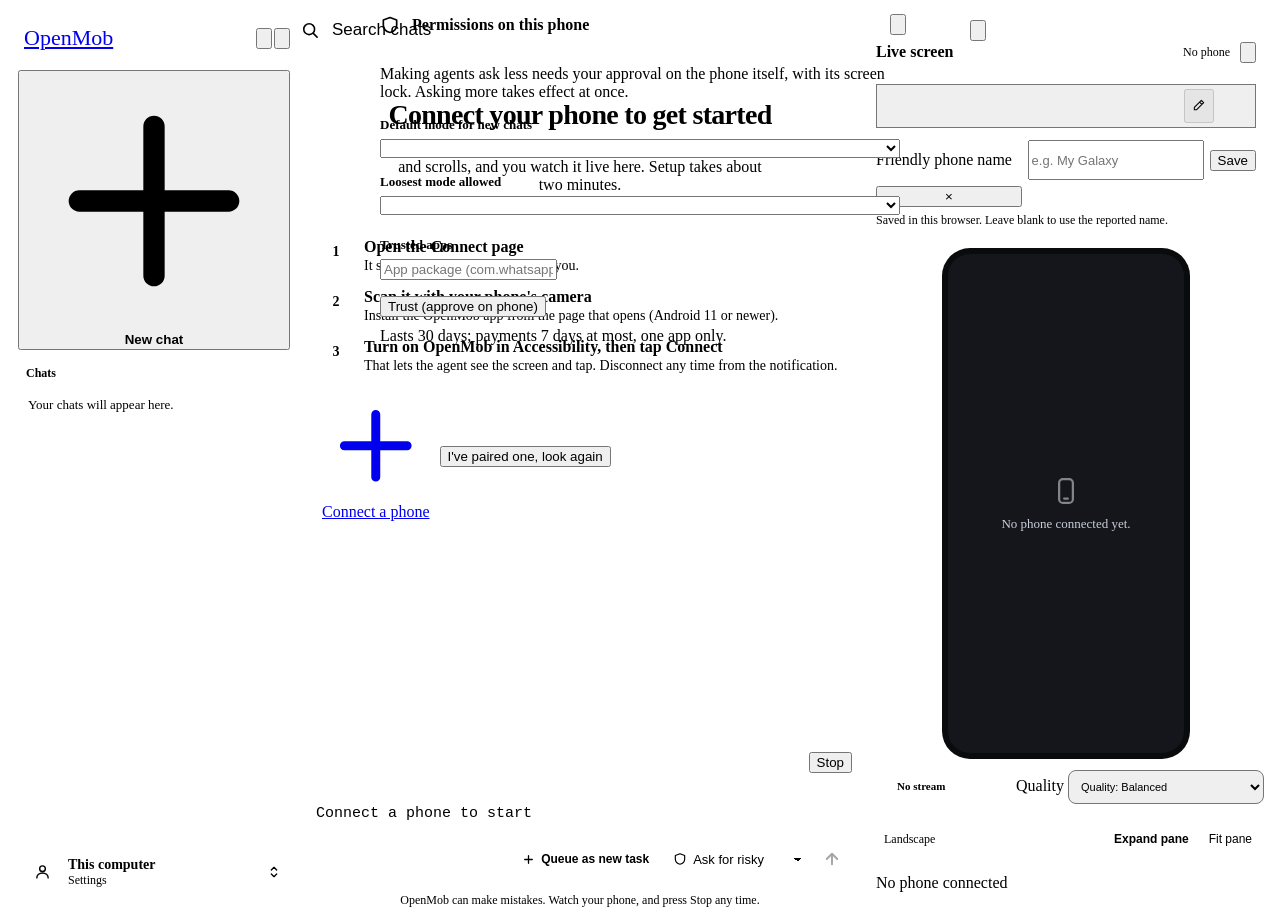
==== commit 2111cd43: "Remove saved-notes memory and server-side voice dictation Memory: the notes store, the "What I've le" ====
--- a/openmob/static/index.html
+++ b/openmob/static/index.html
@@ -152,14 +152,6 @@
   .answers { display: flex; gap: 8px; margin-top: 10px; flex-wrap: wrap; align-items: center; }
   .answers .or { color: var(--muted); font-size: 13px; }
   .callout.confirm { margin-top: 10px; }
-  .memory-note { margin-top: 12px; padding: 12px 14px; border-radius: var(--r); background: var(--surface); border: 1px solid var(--line); font-size: 14px; display: grid; grid-template-columns: 20px 1fr; gap: 4px 10px; }
-  .memory-note > svg { width: 18px; height: 18px; color: var(--accent); margin-top: 2px; }
-  .memory-note .msg { overflow-wrap: anywhere; }
-  .memory-note .answers, .memory-note .more { grid-column: 2; }
-  .memory-note .answers { margin-top: 4px; }
-  .memory-note .more { font-size: 13px; color: var(--muted); }
-  .memory-note .more a { color: var(--accent); text-decoration: none; }
-  .memory-note.pending { border-color: var(--accent-line); background: var(--accent-soft); }
   .foot { display: flex; align-items: center; gap: 2px; margin-top: 6px; color: var(--faint); font-size: 12px; flex-wrap: wrap; }
   .foot button { border: 0; background: transparent; color: var(--faint); cursor: pointer; width: 30px; height: 30px; border-radius: 8px; display: inline-flex; align-items: center; justify-content: center; }
   .foot button svg { width: 16px; height: 16px; }
@@ -205,12 +197,6 @@
   .model { appearance: none; -webkit-appearance: none; border: 0; background: transparent; color: var(--muted); padding: 6px 22px 6px 8px; border-radius: 8px; cursor: pointer; font-size: 13px; max-width: min(40vw, 180px); text-overflow: ellipsis; background-image: linear-gradient(45deg, transparent 50%, currentColor 50%), linear-gradient(135deg, currentColor 50%, transparent 50%); background-position: right 10px top 55%, right 6px top 55%; background-size: 4px 4px; background-repeat: no-repeat; }
   .model:hover { background-color: var(--surface-2); color: var(--fg); }
   .model optgroup { font-style: normal; font-weight: 600; }
-  .mic { width: 36px; height: 36px; border-radius: 50%; border: 0; background: transparent; color: var(--muted); cursor: pointer; display: flex; align-items: center; justify-content: center; flex: none; }
-  .mic svg { width: 19px; height: 19px; }
-  .mic:hover { background: var(--surface-2); color: var(--fg); }
-  .mic.rec { background: var(--bad); color: #fff; animation: blink 1.2s infinite; }
-  .mic.busy { opacity: .5; cursor: progress; }
-  .mic:disabled { opacity: .3; cursor: default; }
   .send { width: 36px; height: 36px; border-radius: 50%; border: 0; background: var(--accent); color: var(--accent-ink); cursor: pointer; display: flex; align-items: center; justify-content: center; flex: none; }
   .send svg { width: 18px; height: 18px; }
   .send:disabled { opacity: .35; cursor: default; }
@@ -387,12 +373,10 @@
         <summary class="account-btn" aria-label="Account and settings" title="Account and settings">
           <span class="acct-avatar" id="acctAvatar" aria-hidden="true"><svg viewBox="0 0 24 24" fill="none" stroke="currentColor" stroke-width="2" stroke-linecap="round" stroke-linejoin="round"><circle cx="12" cy="8" r="4"/><path d="M4 21c0-4 3.6-7 8-7s8 3 8 7"/></svg></span>
           <span class="acct-text"><span class="acct-name" id="acctName">This computer</span><span class="acct-sub" id="acctSub">Settings</span></span>
-          <span class="count warn" id="memoryBadge" hidden></span>
           <span class="chev" aria-hidden="true"><svg viewBox="0 0 24 24" fill="none" stroke="currentColor" stroke-width="2" stroke-linecap="round" stroke-linejoin="round"><path d="M8 9l4-4 4 4M8 15l4 4 4-4"/></svg></span>
         </summary>
         <div class="menu-items" role="menu">
           <div class="who" id="who" hidden></div>
-          <a id="memoryLink" href="/memory"><svg viewBox="0 0 24 24" fill="none" stroke="currentColor" stroke-width="2" stroke-linecap="round" stroke-linejoin="round"><path d="M12 3l2.6 5.3 5.9.9-4.3 4.1 1 5.8L12 16.4 6.8 19.1l1-5.8L3.5 9.2l5.9-.9z"/></svg>What I've learned</a>
           <a id="connectPhone" href="/connect"><svg viewBox="0 0 24 24" fill="none" stroke="currentColor" stroke-width="2" stroke-linecap="round" stroke-linejoin="round"><path d="M12 5v14M5 12h14"/></svg>Connect a phone</a>
           <a id="phonesLink" href="/phones" hidden><svg viewBox="0 0 24 24" fill="none" stroke="currentColor" stroke-width="2" stroke-linecap="round" stroke-linejoin="round"><rect x="6.5" y="2.5" width="11" height="19" rx="3"/><path d="M10.5 18h3"/></svg>Your phones</a>
           <a id="adminLink" href="/admin" hidden><svg viewBox="0 0 24 24" fill="none" stroke="currentColor" stroke-width="2" stroke-linecap="round" stroke-linejoin="round"><path d="M12 3l8 3v6c0 4.5-3.4 8-8 9-4.6-1-8-4.5-8-9V6z"/></svg>Admin</a>
@@ -495,10 +479,6 @@
             <div class="mode-menu" id="modeMenu" role="menu" aria-label="Permission mode" hidden></div>
           </div>
           <select class="model" id="model" aria-label="Model for this phone" title="Model for this phone's next task"></select>
-          <!-- Dictation mic hidden for now: delete style="display:none" to bring it back. -->
-          <button class="mic" id="mic" type="button" aria-label="Dictate" title="Dictate (Whisper)" style="display:none">
-            <svg viewBox="0 0 24 24" fill="none" stroke="currentColor" stroke-width="2" stroke-linecap="round" stroke-linejoin="round"><rect x="9" y="3" width="6" height="11" rx="3"/><path d="M5 11a7 7 0 0 0 14 0M12 18v3"/></svg>
-          </button>
           <button class="send" id="send" type="submit" aria-label="Send"></button>
         </div>
       </form>
@@ -550,8 +530,8 @@
       <div class="landscape-layout" id="landscapeLayout" hidden>
         <span>Landscape</span>
         <div class="layout-toggle" role="group" aria-label="Landscape screen layout">
-          <button id="landscapeExpand" type="button" aria-pressed="false" title="Widen the phone pane for a larger landscape view">Expand pane</button>
-          <button id="landscapeFit" type="button" aria-pressed="true" title="Keep the phone pane compact and fit the whole screen inside">Fit pane</button>
+          <button id="landscapeExpand" type="button" aria-pressed="true" title="Widen the phone pane for a larger landscape view">Expand pane</button>
+          <button id="landscapeFit" type="button" aria-pressed="false" title="Keep the phone pane compact and fit the whole screen inside">Fit pane</button>
         </div>
       </div>
     </div>
@@ -583,7 +563,6 @@
   retry: '<svg viewBox="0 0 24 24" fill="none" stroke="currentColor" stroke-width="2" stroke-linecap="round" stroke-linejoin="round"><path d="M3 12a9 9 0 0 1 15.5-6.2L21 8M21 3v5h-5M21 12a9 9 0 0 1-15.5 6.2L3 16M3 21v-5h5"/></svg>',
   edit: '<svg viewBox="0 0 24 24" fill="none" stroke="currentColor" stroke-width="2" stroke-linecap="round" stroke-linejoin="round"><path d="M4 20h4L19 9l-4-4L4 16z"/></svg>',
   trash: '<svg viewBox="0 0 24 24" fill="none" stroke="currentColor" stroke-width="2" stroke-linecap="round" stroke-linejoin="round"><path d="M4 7h16M10 11v6M14 11v6M6 7l1 13h10l1-13M9 7V4h6v3"/></svg>',
-  star: '<svg viewBox="0 0 24 24" fill="none" stroke="currentColor" stroke-width="2" stroke-linejoin="round"><path d="M12 3l2.6 5.3 5.9.9-4.3 4.1 1 5.8L12 16.4 6.8 19.1l1-5.8L3.5 9.2l5.9-.9z"/></svg>',
   code: '<svg viewBox="0 0 24 24" fill="none" stroke="currentColor" stroke-width="2" stroke-linecap="round" stroke-linejoin="round"><path d="M8 8l-4 4 4 4M16 8l4 4-4 4"/></svg>',
   phone: '<svg viewBox="0 0 24 24" fill="none" stroke="currentColor" stroke-width="2" stroke-linecap="round"><rect x="6.5" y="2.5" width="11" height="19" rx="3"/><path d="M10.5 18h3"/></svg>',
   alert: '<svg viewBox="0 0 24 24" fill="none" stroke="currentColor" stroke-width="2" stroke-linecap="round" stroke-linejoin="round"><path d="M12 3l9.5 17h-19zM12 10v4M12 17.5v.01"/></svg>',
@@ -597,9 +576,9 @@
   return svg;
 };
 const EXAMPLES = [
-  "Open YouTube and search for lofi music",
-  "Turn on dark mode in Settings",
-  "Set a timer for 10 minutes",
+  "Send the latest screenshot to Mom on WhatsApp",
+  "Order an iced latte on DoorDash",
+  "Turn on dark mode and enable power saving",
   "Find an Italian restaurant rated 4+ stars nearby on Maps",
 ];
 
@@ -610,8 +589,6 @@
 let phoneChoices = [];
 let last = null;            // latest status snapshot
 let lastSignature = "";     // re-render only when something changed
-let pendingNotes = new Set();  // ids of memory suggestions still waiting for Keep/Dismiss
-const checkedNotes = new Set();  // suggestion ids we've already looked up once
 let lastChatId = null;
 let modelLabels = {};
 let openSteps = new Set();  // task ids whose step list the user expanded
@@ -622,7 +599,6 @@
 let speak = false;
 let lastSpokenSeq = 0;
 try { speak = localStorage.getItem("openmob.speak") === "1"; } catch {}
-const withToken = (path) => token ? `${path}${path.includes("?") ? "&" : "?"}t=${encodeURIComponent(token)}` : path;
 
 // ---------- server ----------
 
@@ -998,36 +974,6 @@
     }
   });
 
-  // Memory: what the agent saved, or suggests saving (Keep/Dismiss while it's still pending).
-  for (const e of events.filter((x) => x.kind === "memory")) {
-    const id = e.data && e.data.note_id;
-    const proposed = e.data && e.data.status === "proposed";
-    if (proposed && !pendingNotes.has(id) && !checkedNotes.has(id)) {
-      checkedNotes.add(id);  // a suggestion that arrived since the last lookup: fetch its state once
-      loadPendingNotes().then(() => pollNow());
-    }
-    const waiting = proposed && pendingNotes.has(id);
-    const card = el("div", `memory-note${waiting ? " pending" : ""}`);
-    card.append(icon("star"), el("div", "msg", e.message));
-    if (waiting) {
-      const row = el("div", "answers");
-      const keep = el("button", "btn btn-sm btn-primary", "Keep");
-      const dismiss = el("button", "btn btn-sm", "Dismiss");
-      keep.type = dismiss.type = "button";
-      keep.onclick = () => decideNote(id, true);
-      dismiss.onclick = () => decideNote(id, false);
-      row.append(keep, dismiss);
-      card.append(row);
-    } else {
-      const more = el("div", "more");
-      const a = el("a", "", "See what I've learned");
-      a.href = withToken("/memory");
-      more.append(a);
-      card.append(more);
-    }
-    body.append(card);
-  }
-
   if (final) {
     body.append(el("div", `text${final.data.success ? "" : " error"}`, stripSteps(final.message)));
     const foot = el("div", "foot");
@@ -1075,31 +1021,6 @@
   return wrap;
 }
 
-async function loadPendingNotes() {
-  try {
-    const notes = (await api("/api/memory")).notes;  // api() returns parsed JSON
-    const next = new Set(notes.filter((n) => n.status === "proposed").map((n) => n.id));
-    for (const n of notes) checkedNotes.add(n.id);
-    if ([...next].join() !== [...pendingNotes].join()) { pendingNotes = next; lastSignature = ""; }
-    for (const id of ["memoryBadge"]) {
-      $(id).hidden = !next.size;
-      $(id).textContent = next.size;
-    }
-    $("memoryBadge").title = `${next.size} suggestion${next.size === 1 ? "" : "s"} waiting for your OK`;
-  } catch {}  // memory is optional on some servers
-}
-
-async function decideNote(id, keep) {
-  try {
-    await api(`/api/memory/${id}`, keep
-      ? { method: "PATCH", headers: { "Content-Type": "application/json" }, body: JSON.stringify({ status: "active" }) }
-      : { method: "DELETE" });
-  } catch (e) { $("hint").dataset.note = e.message; }
-  await loadPendingNotes();
-  lastSignature = "";
-  pollNow();
-}
-
 const fmt = (n) => (n || 0) >= 10000 ? `${(n / 1000).toFixed(1)}k` : (n || 0).toLocaleString();
 const modelName = (id) => shortModel(modelLabels[id] || id);
 // Tokens per model that served them (as reported by the API), optionally only one model. Jev isn't shown.
@@ -1264,7 +1185,7 @@
   $("text").placeholder = !deviceId ? "Connect a phone to start" : queueNext && taskOn ? "Describe the next task…"
     : phoneOnly ? "Approve or decline on your phone…" : planning ? "Type changes to the plan, or approve it on your phone…" : asking ? "Type your answer…" : running ? "Correct or add to the current task…" : "Tell your phone what to do…";
   const offline = !last || (last.device && last.device.online === false);
-  $("hint").textContent = recorder ? $("hint").dataset.note : !deviceId ? "" : offline ? "Phone is offline." :
+  $("hint").textContent = !deviceId ? "" : offline ? "Phone is offline." :
     $("hint").dataset.note ? $("hint").dataset.note :
     queueNext && taskOn ? "Runs after the current task finishes." :
     phoneOnly ? "Approve on your phone, or press Stop." :
@@ -1277,7 +1198,7 @@
   const t = $("text");
   t.style.height = "auto";
   t.style.height = Math.min(t.scrollHeight, 200) + "px";
-  if (!recorder) delete $("hint").dataset.note;
+  delete $("hint").dataset.note;
   updateComposer();
 });
 $("text").addEventListener("keydown", (e) => {
@@ -1664,65 +1585,9 @@
   changePerms({ trusted: [...permView.trusted, entry] }, async () => { $("trustedApp").value = ""; await refreshPerms(); renderPerms(); }, permShow);
 });
 
-// ---------- mic: record in the browser, Whisper transcribes on the server ----------
-
-let recorder = null, recChunks = [], recStarted = 0, recTimer = null, recCancelled = false;
-const micReady = window.isSecureContext && navigator.mediaDevices && window.MediaRecorder;
-if (!micReady) {
-  $("mic").disabled = true;
-  $("mic").title = "The mic needs HTTPS or localhost";
-}
 function setHint(text) { $("hint").dataset.note = text; updateComposer(); }
 
-async function toggleMic() {
-  if (recorder) { recorder.stop(); return; }
-  try {
-    const stream = await navigator.mediaDevices.getUserMedia({ audio: true });
-    recorder = new MediaRecorder(stream);
-    recChunks = [];
-    recCancelled = false;
-    recorder.ondataavailable = (e) => e.data.size && recChunks.push(e.data);
-    recorder.onstop = async () => {
-      stream.getTracks().forEach((t) => t.stop());
-      clearInterval(recTimer);
-      const type = recorder.mimeType || "audio/webm";
-      recorder = null;
-      $("mic").classList.remove("rec");
-      if (recCancelled || !recChunks.length) { setHint(""); return; }
-      $("mic").classList.add("busy");
-      setHint("Transcribing…");
-      const form = new FormData();
-      form.append("file", new Blob(recChunks, { type }), "voice.webm");
-      try {
-        const r = await api("/api/transcribe", { method: "POST", body: form });
-        if (r.text) {
-          const t = $("text");
-          t.value = (t.value.trim() ? t.value.trimEnd() + " " : "") + r.text;
-          t.dispatchEvent(new Event("input"));
-          t.focus();
-          setHint("Check the text, then press Enter to send.");
-        } else {
-          setHint("Didn't catch that. Try again.");
-        }
-      } catch (e) { setHint(e.message); }
-      $("mic").classList.remove("busy");
-    };
-    recorder.start();
-    recStarted = Date.now();
-    $("mic").classList.add("rec");
-    const tick = () => {
-      const s = Math.floor((Date.now() - recStarted) / 1000);
-      setHint(`Recording ${Math.floor(s / 60)}:${String(s % 60).padStart(2, "0")} · click the mic to stop, Esc to cancel`);
-    };
-    tick();
-    recTimer = setInterval(tick, 500);
-  } catch (e) {
-    setHint(e.name === "NotAllowedError" ? "Microphone blocked. Allow it in the browser's site settings." : `Mic error: ${e.message}`);
-  }
-}
-$("mic").onclick = () => { if (!$("mic").classList.contains("busy")) toggleMic(); };
 document.addEventListener("keydown", (e) => {
-  if (e.key === "Escape" && recorder) { recCancelled = true; recorder.stop(); return; }
   if (e.key === "Escape") {
     if (!$("searchOverlay").hidden) { closeSearch(); return; }
     if ($("menu").open) { $("menu").open = false; $("menu").querySelector("summary").focus(); return; }
@@ -2037,8 +1902,8 @@
   const badge = $("liveBadge");
   const [text, cls] = !deviceId ? ["No phone", ""] : reconnecting ? ["Reconnecting", "warn dotted live"] : offline ? ["Offline", "bad dotted"]
     : confirming ? ["Approve on phone", "warn dotted live"] : phone === "asking" ? ["Needs you", "warn dotted live"]
-    : phone === "running" ? ["Working", "info dotted live"] : screenError ? ["Unavailable", "warn dotted"]
-    : hasFrame ? ["Connected", "ok dotted"] : ["Connecting", "dotted"];
+    : screenError ? ["Unavailable", "warn dotted"]
+    : !offline ? ["Connected", "ok dotted"] : ["Connecting", "dotted"];
   badge.textContent = text;
   badge.className = `pill ${cls}`;
   badge.title = screenMode === "video" ? "Smooth H.264 video from the phone" : hasFrame ? "Snapshots from the phone, refreshed continuously" : "";
@@ -2095,8 +1960,8 @@
 // What's on screen and how well it's arriving, for the line under the phone (and for debugging:
 // window.openmobLive in the console).
 const liveStats = window.openmobLive = { width: 0, height: 0, frames: 0, bytes: 0, fps: 0, kbps: 0, decodeMs: 0, lastPts: 0, lastPaint: 0 };
-let landscapeLayout = "fit";
-try { if (localStorage.getItem("openmob.landscapeLayout") === "expand") landscapeLayout = "expand"; } catch {}
+let landscapeLayout = "expand";
+try { if (localStorage.getItem("openmob.landscapeLayout") === "fit") landscapeLayout = "fit"; } catch {}
 
 function applyLandscapeLayout() {
   const landscape = hasFrame && liveStats.width > liveStats.height;
@@ -2328,7 +2193,6 @@
 }
 
 if (token) {
-  for (const id of ["memoryLink"]) $(id).href = "/memory?t=" + encodeURIComponent(token);
   $("home").href = "/?t=" + encodeURIComponent(token);
 }
 updateComposer();
@@ -2360,9 +2224,8 @@
   }
 }
 
-checkAccount().then((ok) => ok && loadModels().then(loadDevices).then(() => { loadChats(); loadPendingNotes(); statusLoop(); screenLoop(); serverHeartbeat(); }));
+checkAccount().then((ok) => ok && loadModels().then(loadDevices).then(() => { loadChats(); statusLoop(); screenLoop(); serverHeartbeat(); }));
 setInterval(loadChats, 15000);
-setInterval(loadPendingNotes, 15000);
 setInterval(() => loadDevices(false), 10000);
 </script>
 </body>
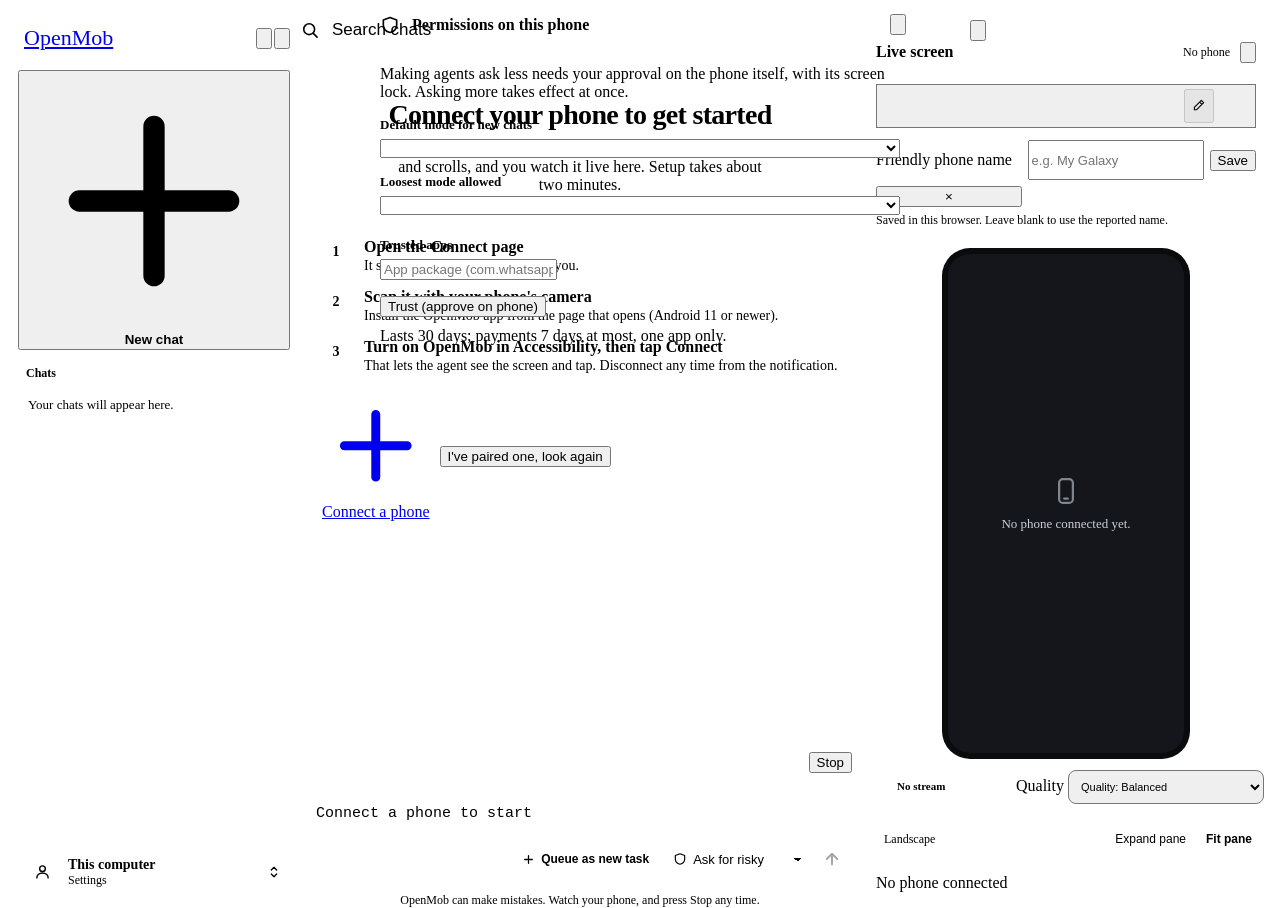
==== commit e32c6733: "Merge pull request #1 from andkhong/ui/review-fixes UI review fixes: invite-only access, screen-data" ====
--- a/openmob/static/index.html
+++ b/openmob/static/index.html
@@ -152,6 +152,14 @@
   .answers { display: flex; gap: 8px; margin-top: 10px; flex-wrap: wrap; align-items: center; }
   .answers .or { color: var(--muted); font-size: 13px; }
   .callout.confirm { margin-top: 10px; }
+  .memory-note { margin-top: 12px; padding: 12px 14px; border-radius: var(--r); background: var(--surface); border: 1px solid var(--line); font-size: 14px; display: grid; grid-template-columns: 20px 1fr; gap: 4px 10px; }
+  .memory-note > svg { width: 18px; height: 18px; color: var(--accent); margin-top: 2px; }
+  .memory-note .msg { overflow-wrap: anywhere; }
+  .memory-note .answers, .memory-note .more { grid-column: 2; }
+  .memory-note .answers { margin-top: 4px; }
+  .memory-note .more { font-size: 13px; color: var(--muted); }
+  .memory-note .more a { color: var(--accent); text-decoration: none; }
+  .memory-note.pending { border-color: var(--accent-line); background: var(--accent-soft); }
   .foot { display: flex; align-items: center; gap: 2px; margin-top: 6px; color: var(--faint); font-size: 12px; flex-wrap: wrap; }
   .foot button { border: 0; background: transparent; color: var(--faint); cursor: pointer; width: 30px; height: 30px; border-radius: 8px; display: inline-flex; align-items: center; justify-content: center; }
   .foot button svg { width: 16px; height: 16px; }
@@ -197,6 +205,12 @@
   .model { appearance: none; -webkit-appearance: none; border: 0; background: transparent; color: var(--muted); padding: 6px 22px 6px 8px; border-radius: 8px; cursor: pointer; font-size: 13px; max-width: min(40vw, 180px); text-overflow: ellipsis; background-image: linear-gradient(45deg, transparent 50%, currentColor 50%), linear-gradient(135deg, currentColor 50%, transparent 50%); background-position: right 10px top 55%, right 6px top 55%; background-size: 4px 4px; background-repeat: no-repeat; }
   .model:hover { background-color: var(--surface-2); color: var(--fg); }
   .model optgroup { font-style: normal; font-weight: 600; }
+  .mic { width: 36px; height: 36px; border-radius: 50%; border: 0; background: transparent; color: var(--muted); cursor: pointer; display: flex; align-items: center; justify-content: center; flex: none; }
+  .mic svg { width: 19px; height: 19px; }
+  .mic:hover { background: var(--surface-2); color: var(--fg); }
+  .mic.rec { background: var(--bad); color: #fff; animation: blink 1.2s infinite; }
+  .mic.busy { opacity: .5; cursor: progress; }
+  .mic:disabled { opacity: .3; cursor: default; }
   .send { width: 36px; height: 36px; border-radius: 50%; border: 0; background: var(--accent); color: var(--accent-ink); cursor: pointer; display: flex; align-items: center; justify-content: center; flex: none; }
   .send svg { width: 18px; height: 18px; }
   .send:disabled { opacity: .35; cursor: default; }
@@ -373,10 +387,12 @@
         <summary class="account-btn" aria-label="Account and settings" title="Account and settings">
           <span class="acct-avatar" id="acctAvatar" aria-hidden="true"><svg viewBox="0 0 24 24" fill="none" stroke="currentColor" stroke-width="2" stroke-linecap="round" stroke-linejoin="round"><circle cx="12" cy="8" r="4"/><path d="M4 21c0-4 3.6-7 8-7s8 3 8 7"/></svg></span>
           <span class="acct-text"><span class="acct-name" id="acctName">This computer</span><span class="acct-sub" id="acctSub">Settings</span></span>
+          <span class="count warn" id="memoryBadge" hidden></span>
           <span class="chev" aria-hidden="true"><svg viewBox="0 0 24 24" fill="none" stroke="currentColor" stroke-width="2" stroke-linecap="round" stroke-linejoin="round"><path d="M8 9l4-4 4 4M8 15l4 4 4-4"/></svg></span>
         </summary>
         <div class="menu-items" role="menu">
           <div class="who" id="who" hidden></div>
+          <a id="memoryLink" href="/memory"><svg viewBox="0 0 24 24" fill="none" stroke="currentColor" stroke-width="2" stroke-linecap="round" stroke-linejoin="round"><path d="M12 3l2.6 5.3 5.9.9-4.3 4.1 1 5.8L12 16.4 6.8 19.1l1-5.8L3.5 9.2l5.9-.9z"/></svg>What I've learned</a>
           <a id="connectPhone" href="/connect"><svg viewBox="0 0 24 24" fill="none" stroke="currentColor" stroke-width="2" stroke-linecap="round" stroke-linejoin="round"><path d="M12 5v14M5 12h14"/></svg>Connect a phone</a>
           <a id="phonesLink" href="/phones" hidden><svg viewBox="0 0 24 24" fill="none" stroke="currentColor" stroke-width="2" stroke-linecap="round" stroke-linejoin="round"><rect x="6.5" y="2.5" width="11" height="19" rx="3"/><path d="M10.5 18h3"/></svg>Your phones</a>
           <a id="adminLink" href="/admin" hidden><svg viewBox="0 0 24 24" fill="none" stroke="currentColor" stroke-width="2" stroke-linecap="round" stroke-linejoin="round"><path d="M12 3l8 3v6c0 4.5-3.4 8-8 9-4.6-1-8-4.5-8-9V6z"/></svg>Admin</a>
@@ -479,6 +495,10 @@
             <div class="mode-menu" id="modeMenu" role="menu" aria-label="Permission mode" hidden></div>
           </div>
           <select class="model" id="model" aria-label="Model for this phone" title="Model for this phone's next task"></select>
+          <!-- Dictation mic hidden for now: delete style="display:none" to bring it back. -->
+          <button class="mic" id="mic" type="button" aria-label="Dictate" title="Dictate (Whisper)" style="display:none">
+            <svg viewBox="0 0 24 24" fill="none" stroke="currentColor" stroke-width="2" stroke-linecap="round" stroke-linejoin="round"><rect x="9" y="3" width="6" height="11" rx="3"/><path d="M5 11a7 7 0 0 0 14 0M12 18v3"/></svg>
+          </button>
           <button class="send" id="send" type="submit" aria-label="Send"></button>
         </div>
       </form>
@@ -530,8 +550,8 @@
       <div class="landscape-layout" id="landscapeLayout" hidden>
         <span>Landscape</span>
         <div class="layout-toggle" role="group" aria-label="Landscape screen layout">
-          <button id="landscapeExpand" type="button" aria-pressed="true" title="Widen the phone pane for a larger landscape view">Expand pane</button>
-          <button id="landscapeFit" type="button" aria-pressed="false" title="Keep the phone pane compact and fit the whole screen inside">Fit pane</button>
+          <button id="landscapeExpand" type="button" aria-pressed="false" title="Widen the phone pane for a larger landscape view">Expand pane</button>
+          <button id="landscapeFit" type="button" aria-pressed="true" title="Keep the phone pane compact and fit the whole screen inside">Fit pane</button>
         </div>
       </div>
     </div>
@@ -563,6 +583,7 @@
   retry: '<svg viewBox="0 0 24 24" fill="none" stroke="currentColor" stroke-width="2" stroke-linecap="round" stroke-linejoin="round"><path d="M3 12a9 9 0 0 1 15.5-6.2L21 8M21 3v5h-5M21 12a9 9 0 0 1-15.5 6.2L3 16M3 21v-5h5"/></svg>',
   edit: '<svg viewBox="0 0 24 24" fill="none" stroke="currentColor" stroke-width="2" stroke-linecap="round" stroke-linejoin="round"><path d="M4 20h4L19 9l-4-4L4 16z"/></svg>',
   trash: '<svg viewBox="0 0 24 24" fill="none" stroke="currentColor" stroke-width="2" stroke-linecap="round" stroke-linejoin="round"><path d="M4 7h16M10 11v6M14 11v6M6 7l1 13h10l1-13M9 7V4h6v3"/></svg>',
+  star: '<svg viewBox="0 0 24 24" fill="none" stroke="currentColor" stroke-width="2" stroke-linejoin="round"><path d="M12 3l2.6 5.3 5.9.9-4.3 4.1 1 5.8L12 16.4 6.8 19.1l1-5.8L3.5 9.2l5.9-.9z"/></svg>',
   code: '<svg viewBox="0 0 24 24" fill="none" stroke="currentColor" stroke-width="2" stroke-linecap="round" stroke-linejoin="round"><path d="M8 8l-4 4 4 4M16 8l4 4-4 4"/></svg>',
   phone: '<svg viewBox="0 0 24 24" fill="none" stroke="currentColor" stroke-width="2" stroke-linecap="round"><rect x="6.5" y="2.5" width="11" height="19" rx="3"/><path d="M10.5 18h3"/></svg>',
   alert: '<svg viewBox="0 0 24 24" fill="none" stroke="currentColor" stroke-width="2" stroke-linecap="round" stroke-linejoin="round"><path d="M12 3l9.5 17h-19zM12 10v4M12 17.5v.01"/></svg>',
@@ -576,9 +597,9 @@
   return svg;
 };
 const EXAMPLES = [
-  "Send the latest screenshot to Mom on WhatsApp",
-  "Order an iced latte on DoorDash",
-  "Turn on dark mode and enable power saving",
+  "Open YouTube and search for lofi music",
+  "Turn on dark mode in Settings",
+  "Set a timer for 10 minutes",
   "Find an Italian restaurant rated 4+ stars nearby on Maps",
 ];
 
@@ -589,6 +610,8 @@
 let phoneChoices = [];
 let last = null;            // latest status snapshot
 let lastSignature = "";     // re-render only when something changed
+let pendingNotes = new Set();  // ids of memory suggestions still waiting for Keep/Dismiss
+const checkedNotes = new Set();  // suggestion ids we've already looked up once
 let lastChatId = null;
 let modelLabels = {};
 let openSteps = new Set();  // task ids whose step list the user expanded
@@ -599,6 +622,7 @@
 let speak = false;
 let lastSpokenSeq = 0;
 try { speak = localStorage.getItem("openmob.speak") === "1"; } catch {}
+const withToken = (path) => token ? `${path}${path.includes("?") ? "&" : "?"}t=${encodeURIComponent(token)}` : path;
 
 // ---------- server ----------
 
@@ -974,6 +998,36 @@
     }
   });
 
+  // Memory: what the agent saved, or suggests saving (Keep/Dismiss while it's still pending).
+  for (const e of events.filter((x) => x.kind === "memory")) {
+    const id = e.data && e.data.note_id;
+    const proposed = e.data && e.data.status === "proposed";
+    if (proposed && !pendingNotes.has(id) && !checkedNotes.has(id)) {
+      checkedNotes.add(id);  // a suggestion that arrived since the last lookup: fetch its state once
+      loadPendingNotes().then(() => pollNow());
+    }
+    const waiting = proposed && pendingNotes.has(id);
+    const card = el("div", `memory-note${waiting ? " pending" : ""}`);
+    card.append(icon("star"), el("div", "msg", e.message));
+    if (waiting) {
+      const row = el("div", "answers");
+      const keep = el("button", "btn btn-sm btn-primary", "Keep");
+      const dismiss = el("button", "btn btn-sm", "Dismiss");
+      keep.type = dismiss.type = "button";
+      keep.onclick = () => decideNote(id, true);
+      dismiss.onclick = () => decideNote(id, false);
+      row.append(keep, dismiss);
+      card.append(row);
+    } else {
+      const more = el("div", "more");
+      const a = el("a", "", "See what I've learned");
+      a.href = withToken("/memory");
+      more.append(a);
+      card.append(more);
+    }
+    body.append(card);
+  }
+
   if (final) {
     body.append(el("div", `text${final.data.success ? "" : " error"}`, stripSteps(final.message)));
     const foot = el("div", "foot");
@@ -1021,6 +1075,31 @@
   return wrap;
 }
 
+async function loadPendingNotes() {
+  try {
+    const notes = (await api("/api/memory")).notes;  // api() returns parsed JSON
+    const next = new Set(notes.filter((n) => n.status === "proposed").map((n) => n.id));
+    for (const n of notes) checkedNotes.add(n.id);
+    if ([...next].join() !== [...pendingNotes].join()) { pendingNotes = next; lastSignature = ""; }
+    for (const id of ["memoryBadge"]) {
+      $(id).hidden = !next.size;
+      $(id).textContent = next.size;
+    }
+    $("memoryBadge").title = `${next.size} suggestion${next.size === 1 ? "" : "s"} waiting for your OK`;
+  } catch {}  // memory is optional on some servers
+}
+
+async function decideNote(id, keep) {
+  try {
+    await api(`/api/memory/${id}`, keep
+      ? { method: "PATCH", headers: { "Content-Type": "application/json" }, body: JSON.stringify({ status: "active" }) }
+      : { method: "DELETE" });
+  } catch (e) { $("hint").dataset.note = e.message; }
+  await loadPendingNotes();
+  lastSignature = "";
+  pollNow();
+}
+
 const fmt = (n) => (n || 0) >= 10000 ? `${(n / 1000).toFixed(1)}k` : (n || 0).toLocaleString();
 const modelName = (id) => shortModel(modelLabels[id] || id);
 // Tokens per model that served them (as reported by the API), optionally only one model. Jev isn't shown.
@@ -1185,7 +1264,7 @@
   $("text").placeholder = !deviceId ? "Connect a phone to start" : queueNext && taskOn ? "Describe the next task…"
     : phoneOnly ? "Approve or decline on your phone…" : planning ? "Type changes to the plan, or approve it on your phone…" : asking ? "Type your answer…" : running ? "Correct or add to the current task…" : "Tell your phone what to do…";
   const offline = !last || (last.device && last.device.online === false);
-  $("hint").textContent = !deviceId ? "" : offline ? "Phone is offline." :
+  $("hint").textContent = recorder ? $("hint").dataset.note : !deviceId ? "" : offline ? "Phone is offline." :
     $("hint").dataset.note ? $("hint").dataset.note :
     queueNext && taskOn ? "Runs after the current task finishes." :
     phoneOnly ? "Approve on your phone, or press Stop." :
@@ -1198,7 +1277,7 @@
   const t = $("text");
   t.style.height = "auto";
   t.style.height = Math.min(t.scrollHeight, 200) + "px";
-  delete $("hint").dataset.note;
+  if (!recorder) delete $("hint").dataset.note;
   updateComposer();
 });
 $("text").addEventListener("keydown", (e) => {
@@ -1585,9 +1664,65 @@
   changePerms({ trusted: [...permView.trusted, entry] }, async () => { $("trustedApp").value = ""; await refreshPerms(); renderPerms(); }, permShow);
 });
 
+// ---------- mic: record in the browser, Whisper transcribes on the server ----------
+
+let recorder = null, recChunks = [], recStarted = 0, recTimer = null, recCancelled = false;
+const micReady = window.isSecureContext && navigator.mediaDevices && window.MediaRecorder;
+if (!micReady) {
+  $("mic").disabled = true;
+  $("mic").title = "The mic needs HTTPS or localhost";
+}
 function setHint(text) { $("hint").dataset.note = text; updateComposer(); }
 
+async function toggleMic() {
+  if (recorder) { recorder.stop(); return; }
+  try {
+    const stream = await navigator.mediaDevices.getUserMedia({ audio: true });
+    recorder = new MediaRecorder(stream);
+    recChunks = [];
+    recCancelled = false;
+    recorder.ondataavailable = (e) => e.data.size && recChunks.push(e.data);
+    recorder.onstop = async () => {
+      stream.getTracks().forEach((t) => t.stop());
+      clearInterval(recTimer);
+      const type = recorder.mimeType || "audio/webm";
+      recorder = null;
+      $("mic").classList.remove("rec");
+      if (recCancelled || !recChunks.length) { setHint(""); return; }
+      $("mic").classList.add("busy");
+      setHint("Transcribing…");
+      const form = new FormData();
+      form.append("file", new Blob(recChunks, { type }), "voice.webm");
+      try {
+        const r = await api("/api/transcribe", { method: "POST", body: form });
+        if (r.text) {
+          const t = $("text");
+          t.value = (t.value.trim() ? t.value.trimEnd() + " " : "") + r.text;
+          t.dispatchEvent(new Event("input"));
+          t.focus();
+          setHint("Check the text, then press Enter to send.");
+        } else {
+          setHint("Didn't catch that. Try again.");
+        }
+      } catch (e) { setHint(e.message); }
+      $("mic").classList.remove("busy");
+    };
+    recorder.start();
+    recStarted = Date.now();
+    $("mic").classList.add("rec");
+    const tick = () => {
+      const s = Math.floor((Date.now() - recStarted) / 1000);
+      setHint(`Recording ${Math.floor(s / 60)}:${String(s % 60).padStart(2, "0")} · click the mic to stop, Esc to cancel`);
+    };
+    tick();
+    recTimer = setInterval(tick, 500);
+  } catch (e) {
+    setHint(e.name === "NotAllowedError" ? "Microphone blocked. Allow it in the browser's site settings." : `Mic error: ${e.message}`);
+  }
+}
+$("mic").onclick = () => { if (!$("mic").classList.contains("busy")) toggleMic(); };
 document.addEventListener("keydown", (e) => {
+  if (e.key === "Escape" && recorder) { recCancelled = true; recorder.stop(); return; }
   if (e.key === "Escape") {
     if (!$("searchOverlay").hidden) { closeSearch(); return; }
     if ($("menu").open) { $("menu").open = false; $("menu").querySelector("summary").focus(); return; }
@@ -1902,8 +2037,8 @@
   const badge = $("liveBadge");
   const [text, cls] = !deviceId ? ["No phone", ""] : reconnecting ? ["Reconnecting", "warn dotted live"] : offline ? ["Offline", "bad dotted"]
     : confirming ? ["Approve on phone", "warn dotted live"] : phone === "asking" ? ["Needs you", "warn dotted live"]
-    : screenError ? ["Unavailable", "warn dotted"]
-    : !offline ? ["Connected", "ok dotted"] : ["Connecting", "dotted"];
+    : phone === "running" ? ["Working", "info dotted live"] : screenError ? ["Unavailable", "warn dotted"]
+    : hasFrame ? ["Connected", "ok dotted"] : ["Connecting", "dotted"];
   badge.textContent = text;
   badge.className = `pill ${cls}`;
   badge.title = screenMode === "video" ? "Smooth H.264 video from the phone" : hasFrame ? "Snapshots from the phone, refreshed continuously" : "";
@@ -1960,8 +2095,8 @@
 // What's on screen and how well it's arriving, for the line under the phone (and for debugging:
 // window.openmobLive in the console).
 const liveStats = window.openmobLive = { width: 0, height: 0, frames: 0, bytes: 0, fps: 0, kbps: 0, decodeMs: 0, lastPts: 0, lastPaint: 0 };
-let landscapeLayout = "expand";
-try { if (localStorage.getItem("openmob.landscapeLayout") === "fit") landscapeLayout = "fit"; } catch {}
+let landscapeLayout = "fit";
+try { if (localStorage.getItem("openmob.landscapeLayout") === "expand") landscapeLayout = "expand"; } catch {}
 
 function applyLandscapeLayout() {
   const landscape = hasFrame && liveStats.width > liveStats.height;
@@ -2193,6 +2328,7 @@
 }
 
 if (token) {
+  for (const id of ["memoryLink"]) $(id).href = "/memory?t=" + encodeURIComponent(token);
   $("home").href = "/?t=" + encodeURIComponent(token);
 }
 updateComposer();
@@ -2224,8 +2360,9 @@
   }
 }
 
-checkAccount().then((ok) => ok && loadModels().then(loadDevices).then(() => { loadChats(); statusLoop(); screenLoop(); serverHeartbeat(); }));
+checkAccount().then((ok) => ok && loadModels().then(loadDevices).then(() => { loadChats(); loadPendingNotes(); statusLoop(); screenLoop(); serverHeartbeat(); }));
 setInterval(loadChats, 15000);
+setInterval(loadPendingNotes, 15000);
 setInterval(() => loadDevices(false), 10000);
 </script>
 </body>
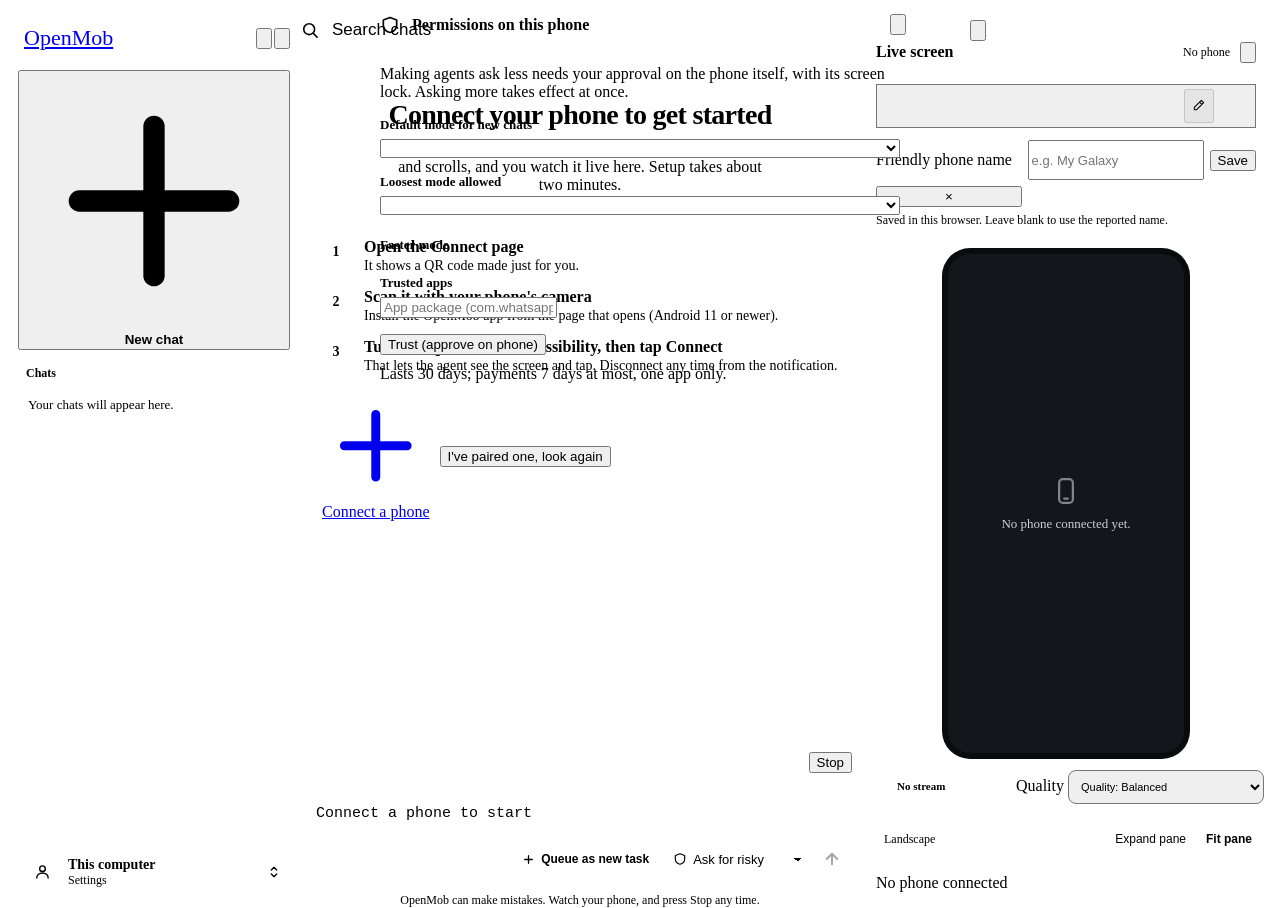
==== commit f436acef: "Faster mode: opt-in Jev image checks (J1 state, J3 loading) on screens without text - The switch: on" ====
--- a/openmob/static/index.html
+++ b/openmob/static/index.html
@@ -152,14 +152,6 @@
   .answers { display: flex; gap: 8px; margin-top: 10px; flex-wrap: wrap; align-items: center; }
   .answers .or { color: var(--muted); font-size: 13px; }
   .callout.confirm { margin-top: 10px; }
-  .memory-note { margin-top: 12px; padding: 12px 14px; border-radius: var(--r); background: var(--surface); border: 1px solid var(--line); font-size: 14px; display: grid; grid-template-columns: 20px 1fr; gap: 4px 10px; }
-  .memory-note > svg { width: 18px; height: 18px; color: var(--accent); margin-top: 2px; }
-  .memory-note .msg { overflow-wrap: anywhere; }
-  .memory-note .answers, .memory-note .more { grid-column: 2; }
-  .memory-note .answers { margin-top: 4px; }
-  .memory-note .more { font-size: 13px; color: var(--muted); }
-  .memory-note .more a { color: var(--accent); text-decoration: none; }
-  .memory-note.pending { border-color: var(--accent-line); background: var(--accent-soft); }
   .foot { display: flex; align-items: center; gap: 2px; margin-top: 6px; color: var(--faint); font-size: 12px; flex-wrap: wrap; }
   .foot button { border: 0; background: transparent; color: var(--faint); cursor: pointer; width: 30px; height: 30px; border-radius: 8px; display: inline-flex; align-items: center; justify-content: center; }
   .foot button svg { width: 16px; height: 16px; }
@@ -205,12 +197,6 @@
   .model { appearance: none; -webkit-appearance: none; border: 0; background: transparent; color: var(--muted); padding: 6px 22px 6px 8px; border-radius: 8px; cursor: pointer; font-size: 13px; max-width: min(40vw, 180px); text-overflow: ellipsis; background-image: linear-gradient(45deg, transparent 50%, currentColor 50%), linear-gradient(135deg, currentColor 50%, transparent 50%); background-position: right 10px top 55%, right 6px top 55%; background-size: 4px 4px; background-repeat: no-repeat; }
   .model:hover { background-color: var(--surface-2); color: var(--fg); }
   .model optgroup { font-style: normal; font-weight: 600; }
-  .mic { width: 36px; height: 36px; border-radius: 50%; border: 0; background: transparent; color: var(--muted); cursor: pointer; display: flex; align-items: center; justify-content: center; flex: none; }
-  .mic svg { width: 19px; height: 19px; }
-  .mic:hover { background: var(--surface-2); color: var(--fg); }
-  .mic.rec { background: var(--bad); color: #fff; animation: blink 1.2s infinite; }
-  .mic.busy { opacity: .5; cursor: progress; }
-  .mic:disabled { opacity: .3; cursor: default; }
   .send { width: 36px; height: 36px; border-radius: 50%; border: 0; background: var(--accent); color: var(--accent-ink); cursor: pointer; display: flex; align-items: center; justify-content: center; flex: none; }
   .send svg { width: 18px; height: 18px; }
   .send:disabled { opacity: .35; cursor: default; }
@@ -241,6 +227,9 @@
   .mode-never.on { background: var(--warn-soft); }
   .mode-never .t { font-size: 14px; font-weight: 500; }
   .mode-never .d { font-size: 12px; color: var(--muted); grid-column: 1 / -1; line-height: 1.35; }
+  .mode-legend { display: grid; gap: 4px; padding: 6px 12px; }
+  .mode-legend .d { font-size: 12px; color: var(--muted); line-height: 1.35; }
+  .mode-legend .money { display: flex; gap: 8px; align-items: flex-start; font-size: 13px; margin-top: 4px; }
   .mode-never .spans { grid-column: 1 / -1; display: flex; gap: 6px; flex-wrap: wrap; }
   .mode-never .money { grid-column: 1 / -1; display: flex; gap: 8px; align-items: flex-start; font-size: 13px; }
   .mode-never .money input { margin-top: 2px; }
@@ -387,12 +376,10 @@
         <summary class="account-btn" aria-label="Account and settings" title="Account and settings">
           <span class="acct-avatar" id="acctAvatar" aria-hidden="true"><svg viewBox="0 0 24 24" fill="none" stroke="currentColor" stroke-width="2" stroke-linecap="round" stroke-linejoin="round"><circle cx="12" cy="8" r="4"/><path d="M4 21c0-4 3.6-7 8-7s8 3 8 7"/></svg></span>
           <span class="acct-text"><span class="acct-name" id="acctName">This computer</span><span class="acct-sub" id="acctSub">Settings</span></span>
-          <span class="count warn" id="memoryBadge" hidden></span>
           <span class="chev" aria-hidden="true"><svg viewBox="0 0 24 24" fill="none" stroke="currentColor" stroke-width="2" stroke-linecap="round" stroke-linejoin="round"><path d="M8 9l4-4 4 4M8 15l4 4 4-4"/></svg></span>
         </summary>
         <div class="menu-items" role="menu">
           <div class="who" id="who" hidden></div>
-          <a id="memoryLink" href="/memory"><svg viewBox="0 0 24 24" fill="none" stroke="currentColor" stroke-width="2" stroke-linecap="round" stroke-linejoin="round"><path d="M12 3l2.6 5.3 5.9.9-4.3 4.1 1 5.8L12 16.4 6.8 19.1l1-5.8L3.5 9.2l5.9-.9z"/></svg>What I've learned</a>
           <a id="connectPhone" href="/connect"><svg viewBox="0 0 24 24" fill="none" stroke="currentColor" stroke-width="2" stroke-linecap="round" stroke-linejoin="round"><path d="M12 5v14M5 12h14"/></svg>Connect a phone</a>
           <a id="phonesLink" href="/phones" hidden><svg viewBox="0 0 24 24" fill="none" stroke="currentColor" stroke-width="2" stroke-linecap="round" stroke-linejoin="round"><rect x="6.5" y="2.5" width="11" height="19" rx="3"/><path d="M10.5 18h3"/></svg>Your phones</a>
           <a id="adminLink" href="/admin" hidden><svg viewBox="0 0 24 24" fill="none" stroke="currentColor" stroke-width="2" stroke-linecap="round" stroke-linejoin="round"><path d="M12 3l8 3v6c0 4.5-3.4 8-8 9-4.6-1-8-4.5-8-9V6z"/></svg>Admin</a>
@@ -452,6 +439,10 @@
           <h3><label for="permCeiling">Loosest mode allowed</label></h3>
           <div class="perm-row"><select class="select" id="permCeiling"></select></div>
           <p class="muted small" id="permNever" style="margin:6px 0 0"></p>
+        </div>
+        <div>
+          <h3>Faster mode</h3>
+          <p class="muted small" id="permFaster" style="margin:0"></p>
         </div>
         <div>
           <h3>Trusted apps</h3>
@@ -495,10 +486,6 @@
             <div class="mode-menu" id="modeMenu" role="menu" aria-label="Permission mode" hidden></div>
           </div>
           <select class="model" id="model" aria-label="Model for this phone" title="Model for this phone's next task"></select>
-          <!-- Dictation mic hidden for now: delete style="display:none" to bring it back. -->
-          <button class="mic" id="mic" type="button" aria-label="Dictate" title="Dictate (Whisper)" style="display:none">
-            <svg viewBox="0 0 24 24" fill="none" stroke="currentColor" stroke-width="2" stroke-linecap="round" stroke-linejoin="round"><rect x="9" y="3" width="6" height="11" rx="3"/><path d="M5 11a7 7 0 0 0 14 0M12 18v3"/></svg>
-          </button>
           <button class="send" id="send" type="submit" aria-label="Send"></button>
         </div>
       </form>
@@ -535,6 +522,7 @@
     </div>
     <div class="phone-notices">
       <button class="pill warn" id="neverChip" type="button" hidden title="Agents act on this phone without asking. Click to change."></button>
+      <button class="pill warn" id="fasterChip" type="button" hidden title="Faster mode is on: screenshots of screens without readable text go to TypeSafe. Click to turn it off.">Faster mode on · Turn off</button>
       <div class="screen-notice" id="screenNotice" role="status" hidden></div>
     </div>
     <div class="screen-meta">
@@ -583,7 +571,6 @@
   retry: '<svg viewBox="0 0 24 24" fill="none" stroke="currentColor" stroke-width="2" stroke-linecap="round" stroke-linejoin="round"><path d="M3 12a9 9 0 0 1 15.5-6.2L21 8M21 3v5h-5M21 12a9 9 0 0 1-15.5 6.2L3 16M3 21v-5h5"/></svg>',
   edit: '<svg viewBox="0 0 24 24" fill="none" stroke="currentColor" stroke-width="2" stroke-linecap="round" stroke-linejoin="round"><path d="M4 20h4L19 9l-4-4L4 16z"/></svg>',
   trash: '<svg viewBox="0 0 24 24" fill="none" stroke="currentColor" stroke-width="2" stroke-linecap="round" stroke-linejoin="round"><path d="M4 7h16M10 11v6M14 11v6M6 7l1 13h10l1-13M9 7V4h6v3"/></svg>',
-  star: '<svg viewBox="0 0 24 24" fill="none" stroke="currentColor" stroke-width="2" stroke-linejoin="round"><path d="M12 3l2.6 5.3 5.9.9-4.3 4.1 1 5.8L12 16.4 6.8 19.1l1-5.8L3.5 9.2l5.9-.9z"/></svg>',
   code: '<svg viewBox="0 0 24 24" fill="none" stroke="currentColor" stroke-width="2" stroke-linecap="round" stroke-linejoin="round"><path d="M8 8l-4 4 4 4M16 8l4 4-4 4"/></svg>',
   phone: '<svg viewBox="0 0 24 24" fill="none" stroke="currentColor" stroke-width="2" stroke-linecap="round"><rect x="6.5" y="2.5" width="11" height="19" rx="3"/><path d="M10.5 18h3"/></svg>',
   alert: '<svg viewBox="0 0 24 24" fill="none" stroke="currentColor" stroke-width="2" stroke-linecap="round" stroke-linejoin="round"><path d="M12 3l9.5 17h-19zM12 10v4M12 17.5v.01"/></svg>',
@@ -610,8 +597,6 @@
 let phoneChoices = [];
 let last = null;            // latest status snapshot
 let lastSignature = "";     // re-render only when something changed
-let pendingNotes = new Set();  // ids of memory suggestions still waiting for Keep/Dismiss
-const checkedNotes = new Set();  // suggestion ids we've already looked up once
 let lastChatId = null;
 let modelLabels = {};
 let openSteps = new Set();  // task ids whose step list the user expanded
@@ -622,7 +607,6 @@
 let speak = false;
 let lastSpokenSeq = 0;
 try { speak = localStorage.getItem("openmob.speak") === "1"; } catch {}
-const withToken = (path) => token ? `${path}${path.includes("?") ? "&" : "?"}t=${encodeURIComponent(token)}` : path;
 
 // ---------- server ----------
 
@@ -998,36 +982,6 @@
     }
   });
 
-  // Memory: what the agent saved, or suggests saving (Keep/Dismiss while it's still pending).
-  for (const e of events.filter((x) => x.kind === "memory")) {
-    const id = e.data && e.data.note_id;
-    const proposed = e.data && e.data.status === "proposed";
-    if (proposed && !pendingNotes.has(id) && !checkedNotes.has(id)) {
-      checkedNotes.add(id);  // a suggestion that arrived since the last lookup: fetch its state once
-      loadPendingNotes().then(() => pollNow());
-    }
-    const waiting = proposed && pendingNotes.has(id);
-    const card = el("div", `memory-note${waiting ? " pending" : ""}`);
-    card.append(icon("star"), el("div", "msg", e.message));
-    if (waiting) {
-      const row = el("div", "answers");
-      const keep = el("button", "btn btn-sm btn-primary", "Keep");
-      const dismiss = el("button", "btn btn-sm", "Dismiss");
-      keep.type = dismiss.type = "button";
-      keep.onclick = () => decideNote(id, true);
-      dismiss.onclick = () => decideNote(id, false);
-      row.append(keep, dismiss);
-      card.append(row);
-    } else {
-      const more = el("div", "more");
-      const a = el("a", "", "See what I've learned");
-      a.href = withToken("/memory");
-      more.append(a);
-      card.append(more);
-    }
-    body.append(card);
-  }
-
   if (final) {
     body.append(el("div", `text${final.data.success ? "" : " error"}`, stripSteps(final.message)));
     const foot = el("div", "foot");
@@ -1075,31 +1029,6 @@
   return wrap;
 }
 
-async function loadPendingNotes() {
-  try {
-    const notes = (await api("/api/memory")).notes;  // api() returns parsed JSON
-    const next = new Set(notes.filter((n) => n.status === "proposed").map((n) => n.id));
-    for (const n of notes) checkedNotes.add(n.id);
-    if ([...next].join() !== [...pendingNotes].join()) { pendingNotes = next; lastSignature = ""; }
-    for (const id of ["memoryBadge"]) {
-      $(id).hidden = !next.size;
-      $(id).textContent = next.size;
-    }
-    $("memoryBadge").title = `${next.size} suggestion${next.size === 1 ? "" : "s"} waiting for your OK`;
-  } catch {}  // memory is optional on some servers
-}
-
-async function decideNote(id, keep) {
-  try {
-    await api(`/api/memory/${id}`, keep
-      ? { method: "PATCH", headers: { "Content-Type": "application/json" }, body: JSON.stringify({ status: "active" }) }
-      : { method: "DELETE" });
-  } catch (e) { $("hint").dataset.note = e.message; }
-  await loadPendingNotes();
-  lastSignature = "";
-  pollNow();
-}
-
 const fmt = (n) => (n || 0) >= 10000 ? `${(n / 1000).toFixed(1)}k` : (n || 0).toLocaleString();
 const modelName = (id) => shortModel(modelLabels[id] || id);
 // Tokens per model that served them (as reported by the API), optionally only one model. Jev isn't shown.
@@ -1264,7 +1193,7 @@
   $("text").placeholder = !deviceId ? "Connect a phone to start" : queueNext && taskOn ? "Describe the next task…"
     : phoneOnly ? "Approve or decline on your phone…" : planning ? "Type changes to the plan, or approve it on your phone…" : asking ? "Type your answer…" : running ? "Correct or add to the current task…" : "Tell your phone what to do…";
   const offline = !last || (last.device && last.device.online === false);
-  $("hint").textContent = recorder ? $("hint").dataset.note : !deviceId ? "" : offline ? "Phone is offline." :
+  $("hint").textContent = !deviceId ? "" : offline ? "Phone is offline." :
     $("hint").dataset.note ? $("hint").dataset.note :
     queueNext && taskOn ? "Runs after the current task finishes." :
     phoneOnly ? "Approve on your phone, or press Stop." :
@@ -1277,7 +1206,7 @@
   const t = $("text");
   t.style.height = "auto";
   t.style.height = Math.min(t.scrollHeight, 200) + "px";
-  if (!recorder) delete $("hint").dataset.note;
+  delete $("hint").dataset.note;
   updateComposer();
 });
 $("text").addEventListener("keydown", (e) => {
@@ -1392,6 +1321,7 @@
   const neverOn = !!(perms && perms.ceiling === "never" && perms.never_until);
   $("neverChip").hidden = !neverOn;
   if (neverOn) $("neverChip").textContent = `Don't ask${perms.never_money ? ", including purchases," : ""} · until ${clock(perms.never_until)}`;
+  $("fasterChip").hidden = !(perms && perms.faster_active && perms.faster_active !== "off");
   if (!$("modeMenu").hidden) renderModeMenu();
 }
 
@@ -1454,6 +1384,21 @@
     box.append(money);
     if (neverMoney) box.append(el("span", "money-warn", "Agents could buy, pay and subscribe on this phone without asking until Don't ask ends. Your phone asks you to confirm this separately."));
   }
+  // Three confirmation levels: what asks with a tap, what needs a fingerprint, what's never allowed.
+  const legend = el("div", "mode-legend");
+  legend.append(
+    el("span", "d", "No prompt: low-risk steps (a link shared with yourself, copy, like, subscribe, save, menus)."),
+    el("span", "d", "A tap on the phone: messages and shares to others, posts, deletes, filling a saved login in an app."),
+    el("span", "d", "Your fingerprint or PIN: purchases and dangerous steps (saved cards or passwords on a web page, codes, app permissions)."),
+    el("span", "d", "Never: banking and password apps, security settings, password fields."));
+  const everyday = el("label", "money");
+  const evCheck = document.createElement("input");
+  evCheck.type = "checkbox";
+  evCheck.checked = !!(perms && perms.everyday);
+  evCheck.onchange = () => changePerms({ everyday: evCheck.checked }, () => renderModeMenu());
+  everyday.append(evCheck, el("span", "", "Don't confirm everyday actions (sharing, messaging, posting, deleting)"));
+  legend.append(everyday);
+  if (!(perms && perms.everyday)) legend.append(el("span", "d", "Turning this on needs your approval on the phone. Purchases still ask."));
   const status = el("div", "mode-status");
   if (modeStatus) status.append(el("span", `pill ${modeStatus.startsWith("Approve") ? "dotted warn live" : "bad"}`, modeStatus));
   const foot = el("div", "mode-foot");
@@ -1463,7 +1408,7 @@
   settings.type = "button";
   settings.onclick = () => { closeModeMenu(); openPerms(); };
   foot.append(settings);
-  menu.replaceChildren(head, ...rows, el("hr"), box, status, foot);
+  menu.replaceChildren(head, ...rows, el("hr"), box, el("hr"), legend, status, foot);
   menu.scrollTop = scrollTop;
   if (focused) {
     const again = menu.querySelector(`[data-mode="${focused}"]`);
@@ -1573,6 +1518,9 @@
   return changePerms(body, () => { setChatMode("never"); setHint(`Don't ask${body.allow_money ? ", including purchases," : ""} for this chat, until it expires.`); });
 };
 const turnOffNever = () => changePerms({ never: "off" }, () => { if (chatMode() === "never") setChatMode(null); setHint("Agents ask again on this phone."); });
+// Faster mode: the dashboard can only turn it off (one tap, no lock). Turning it on is done in the phone's app.
+const turnOffFaster = (after) => changePerms({ faster_mode: "off" }, async () => { await refreshPerms(); setHint("Faster mode is off: no more screenshots go to TypeSafe."); if (after) after(); });
+$("fasterChip").onclick = () => turnOffFaster();
 
 async function refreshPerms() {
   if (!deviceId) return;
@@ -1613,6 +1561,16 @@
   } else if (p.can_loosen === false) {
     $("permNever").textContent = "This phone's app can't sign approvals yet, so it stays at Auto or stricter. Update the OpenMob app.";
   }
+  $("permFaster").replaceChildren();
+  if (p.faster_active && p.faster_active !== "off") {
+    $("permFaster").append(document.createTextNode(`On ${p.faster_active === "session" ? "for this phone's current session" : "on this phone"}: screenshots of screens without readable text go to TypeSafe. `));
+    const off = el("button", "btn btn-sm", "Turn off");
+    off.type = "button";
+    off.onclick = () => turnOffFaster(renderPerms);
+    $("permFaster").append(off);
+  } else {
+    $("permFaster").textContent = "Off. Only the phone's owner can turn it on, in the OpenMob app on the phone (with its screen lock).";
+  }
   const list = $("trustedList");
   list.replaceChildren(...(p.trusted.length ? p.trusted.map((t, i) => {
     const row = el("div", "trusted-item");
@@ -1664,65 +1622,9 @@
   changePerms({ trusted: [...permView.trusted, entry] }, async () => { $("trustedApp").value = ""; await refreshPerms(); renderPerms(); }, permShow);
 });
 
-// ---------- mic: record in the browser, Whisper transcribes on the server ----------
-
-let recorder = null, recChunks = [], recStarted = 0, recTimer = null, recCancelled = false;
-const micReady = window.isSecureContext && navigator.mediaDevices && window.MediaRecorder;
-if (!micReady) {
-  $("mic").disabled = true;
-  $("mic").title = "The mic needs HTTPS or localhost";
-}
 function setHint(text) { $("hint").dataset.note = text; updateComposer(); }
 
-async function toggleMic() {
-  if (recorder) { recorder.stop(); return; }
-  try {
-    const stream = await navigator.mediaDevices.getUserMedia({ audio: true });
-    recorder = new MediaRecorder(stream);
-    recChunks = [];
-    recCancelled = false;
-    recorder.ondataavailable = (e) => e.data.size && recChunks.push(e.data);
-    recorder.onstop = async () => {
-      stream.getTracks().forEach((t) => t.stop());
-      clearInterval(recTimer);
-      const type = recorder.mimeType || "audio/webm";
-      recorder = null;
-      $("mic").classList.remove("rec");
-      if (recCancelled || !recChunks.length) { setHint(""); return; }
-      $("mic").classList.add("busy");
-      setHint("Transcribing…");
-      const form = new FormData();
-      form.append("file", new Blob(recChunks, { type }), "voice.webm");
-      try {
-        const r = await api("/api/transcribe", { method: "POST", body: form });
-        if (r.text) {
-          const t = $("text");
-          t.value = (t.value.trim() ? t.value.trimEnd() + " " : "") + r.text;
-          t.dispatchEvent(new Event("input"));
-          t.focus();
-          setHint("Check the text, then press Enter to send.");
-        } else {
-          setHint("Didn't catch that. Try again.");
-        }
-      } catch (e) { setHint(e.message); }
-      $("mic").classList.remove("busy");
-    };
-    recorder.start();
-    recStarted = Date.now();
-    $("mic").classList.add("rec");
-    const tick = () => {
-      const s = Math.floor((Date.now() - recStarted) / 1000);
-      setHint(`Recording ${Math.floor(s / 60)}:${String(s % 60).padStart(2, "0")} · click the mic to stop, Esc to cancel`);
-    };
-    tick();
-    recTimer = setInterval(tick, 500);
-  } catch (e) {
-    setHint(e.name === "NotAllowedError" ? "Microphone blocked. Allow it in the browser's site settings." : `Mic error: ${e.message}`);
-  }
-}
-$("mic").onclick = () => { if (!$("mic").classList.contains("busy")) toggleMic(); };
 document.addEventListener("keydown", (e) => {
-  if (e.key === "Escape" && recorder) { recCancelled = true; recorder.stop(); return; }
   if (e.key === "Escape") {
     if (!$("searchOverlay").hidden) { closeSearch(); return; }
     if ($("menu").open) { $("menu").open = false; $("menu").querySelector("summary").focus(); return; }
@@ -2013,6 +1915,12 @@
 let frameTime = 0;          // X-Frame-Time of the polled frame on screen; the server sends a newer one
 let screenSocketAfter = 0;  // after a failed socket, poll until this time, then try the socket again
 
+// "Kalshi is asking for location: choose on your phone, then the task continues." -> the live view's card text.
+function ownerDialogText(message) {
+  const m = /^(.+?) is asking for (.+?):/.exec(message || "");
+  return m ? `${m[1]} is asking for ${m[2]}: answer on your phone.` : "A system dialog needs your answer: answer on your phone.";
+}
+
 // Show notices beside the view, never on top of a received frame. The approval screen is hidden.
 function renderScreenState() {
   const offline = !last || (last.device && last.device.online === false);
@@ -2022,17 +1930,20 @@
   // The phone's approval screen keeps itself out of screenshots and video on purpose (so neither the
   // agent nor a server can see or work it), which shows here as a black picture: say what's going on.
   const approving = !!deviceId && confirming && !offline && !reconnecting;
+  // A system dialog (a permission request) waits for the owner's answer on the phone: say so beside the picture.
+  const dialogText = last && last.owner_dialog ? ownerDialogText(last.owner_dialog) : "";
   const cover = !deviceId || !hasFrame || approving;
   const message = !deviceId ? "No phone connected yet." : reconnecting ? "Reconnecting to your phone…" : offline && !hasFrame ? "Phone offline. Open the OpenMob app and tap Connect."
     : approving ? "Waiting for your approval on the phone. The approval screen is hidden from the live view for your security."
-    : screenError ? screenError : "Connecting to the screen…";
+    : dialogText ? dialogText : screenError ? screenError : "Connecting to the screen…";
   $("phoneScreen").classList.toggle("blank", cover);
   $("screenOverlay").hidden = !cover;
   $("screenMsg").textContent = message;
   const notice = $("screenNotice");
-  notice.hidden = cover || (!screenError && !reconnecting && !offline);
+  notice.hidden = cover || (!dialogText && !screenError && !reconnecting && !offline);
   notice.textContent = reconnecting ? "Reconnecting… Showing the last received frame."
     : offline ? "Phone offline. Showing the last received frame."
+    : dialogText ? dialogText
     : screenError ? `${screenError} Showing the last received frame.` : "";
   const badge = $("liveBadge");
   const [text, cls] = !deviceId ? ["No phone", ""] : reconnecting ? ["Reconnecting", "warn dotted live"] : offline ? ["Offline", "bad dotted"]
@@ -2328,7 +2239,6 @@
 }
 
 if (token) {
-  for (const id of ["memoryLink"]) $(id).href = "/memory?t=" + encodeURIComponent(token);
   $("home").href = "/?t=" + encodeURIComponent(token);
 }
 updateComposer();
@@ -2360,9 +2270,8 @@
   }
 }
 
-checkAccount().then((ok) => ok && loadModels().then(loadDevices).then(() => { loadChats(); loadPendingNotes(); statusLoop(); screenLoop(); serverHeartbeat(); }));
+checkAccount().then((ok) => ok && loadModels().then(loadDevices).then(() => { loadChats(); statusLoop(); screenLoop(); serverHeartbeat(); }));
 setInterval(loadChats, 15000);
-setInterval(loadPendingNotes, 15000);
 setInterval(() => loadDevices(false), 10000);
 </script>
 </body>
